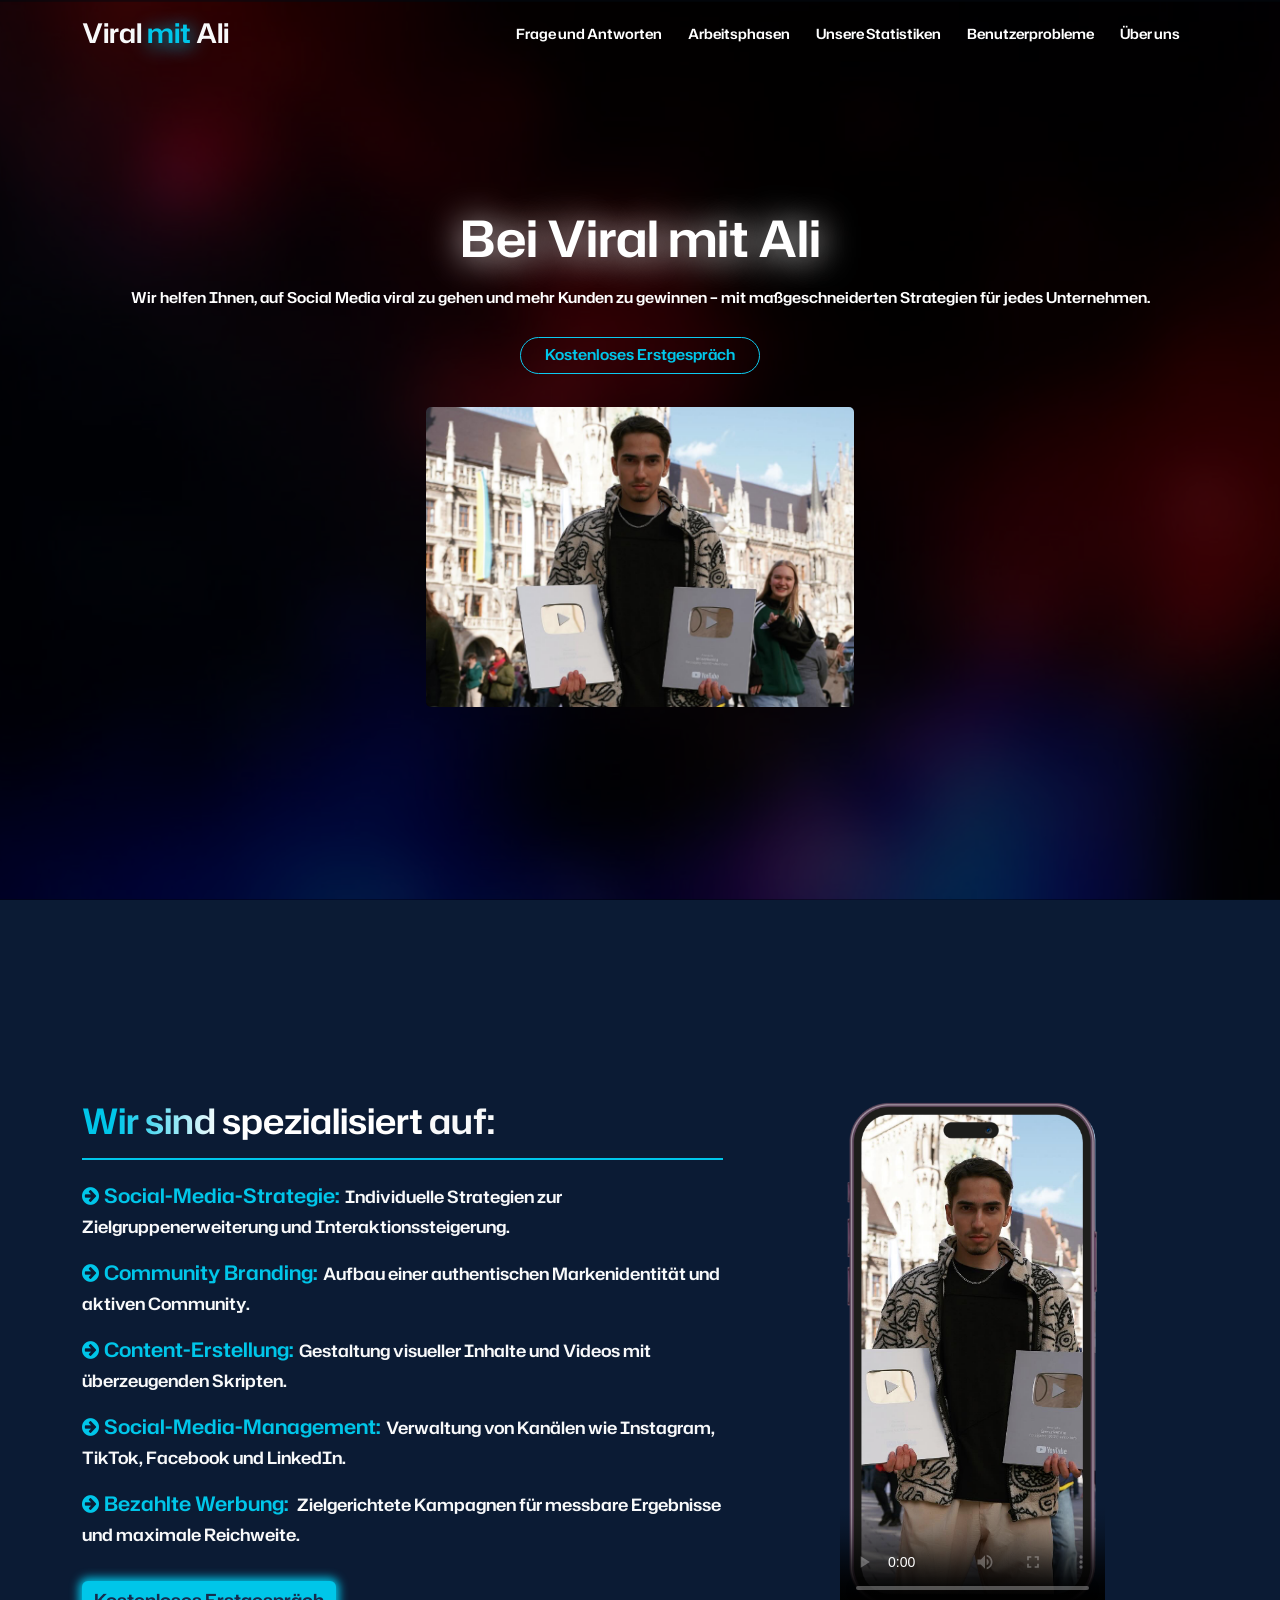
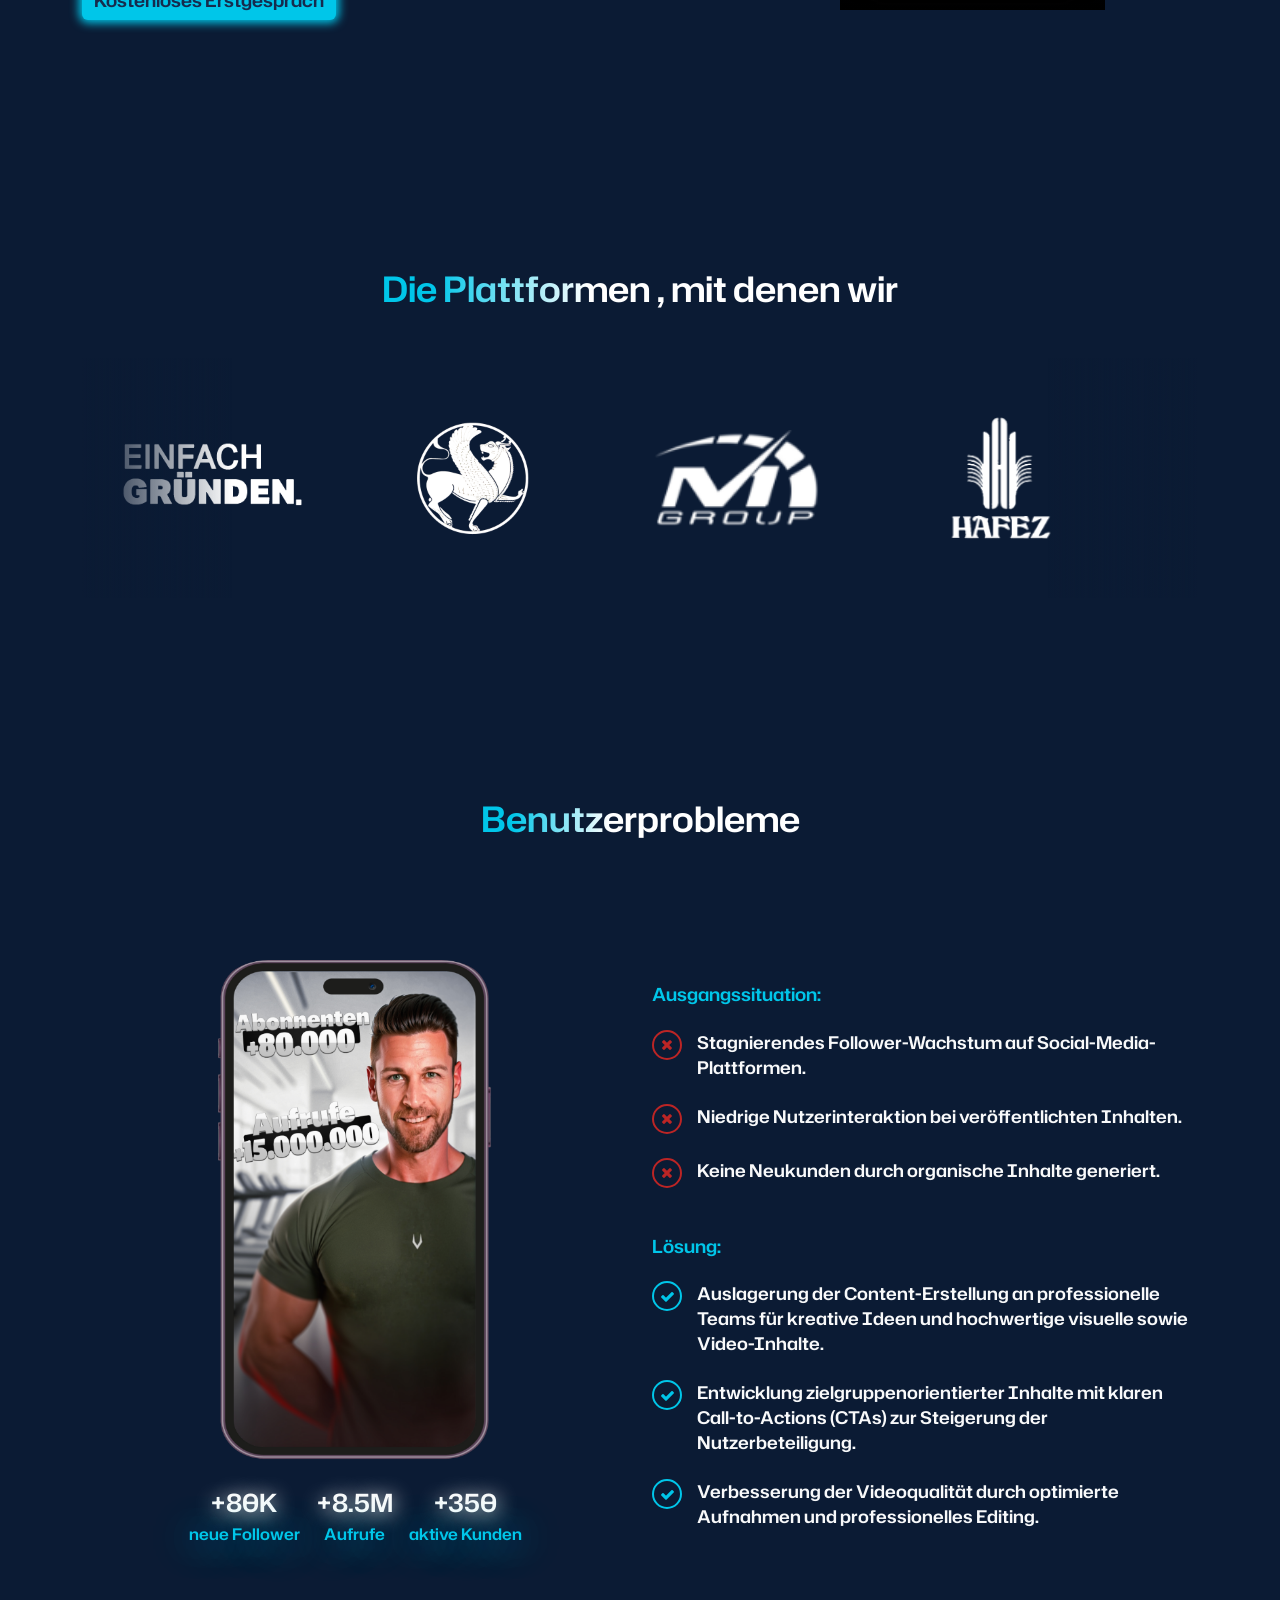
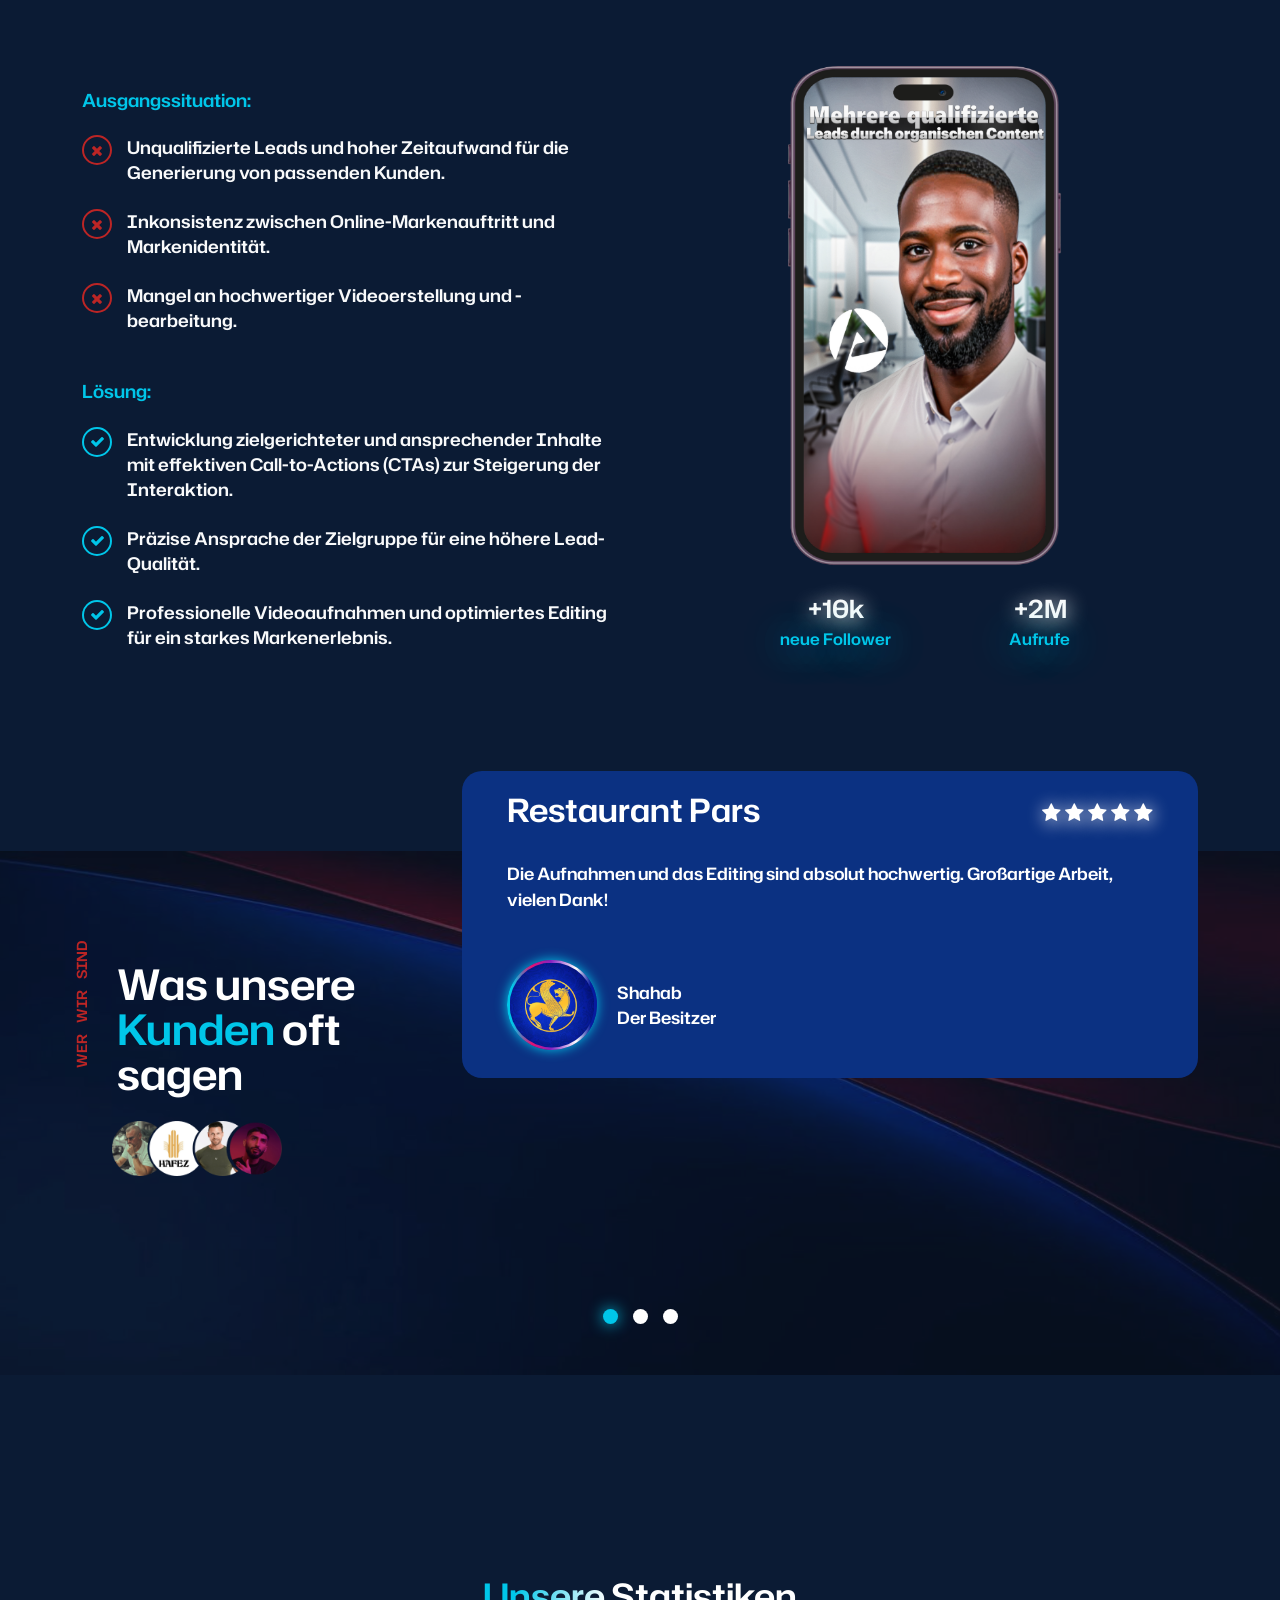
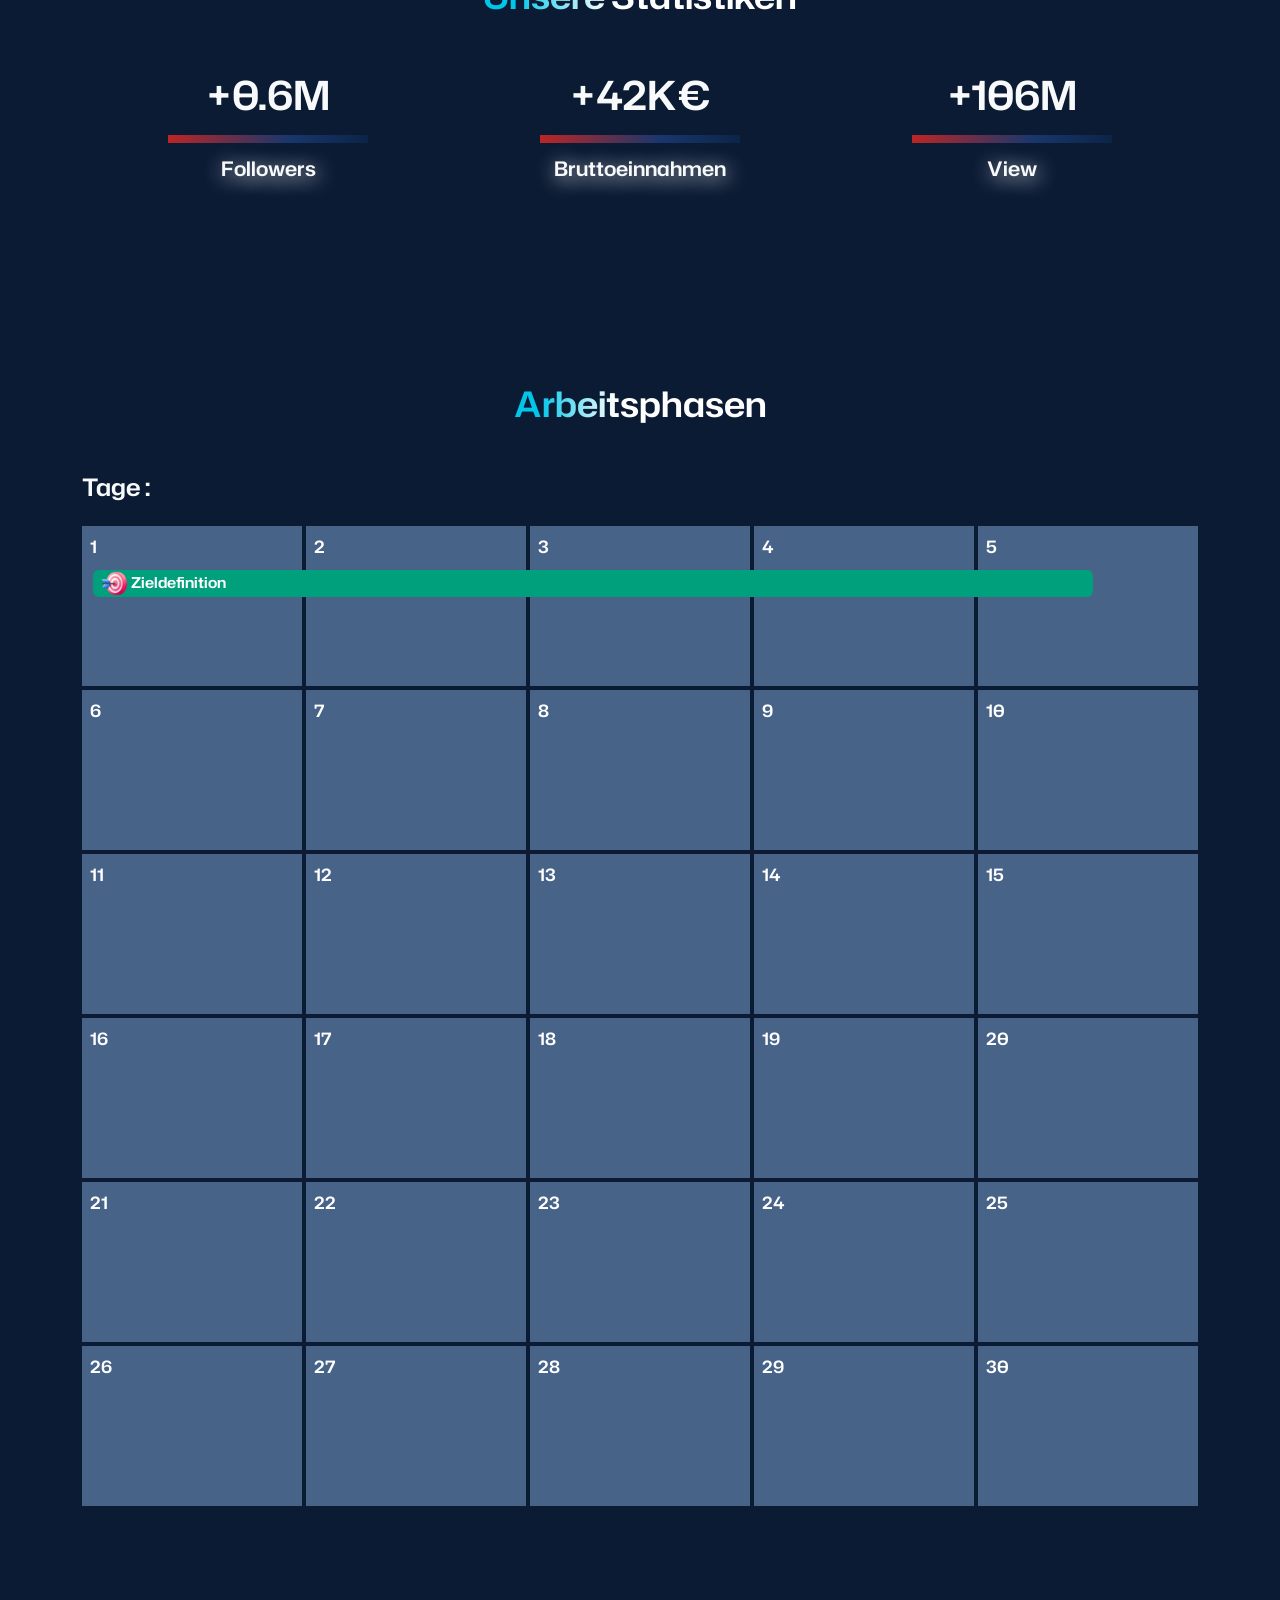
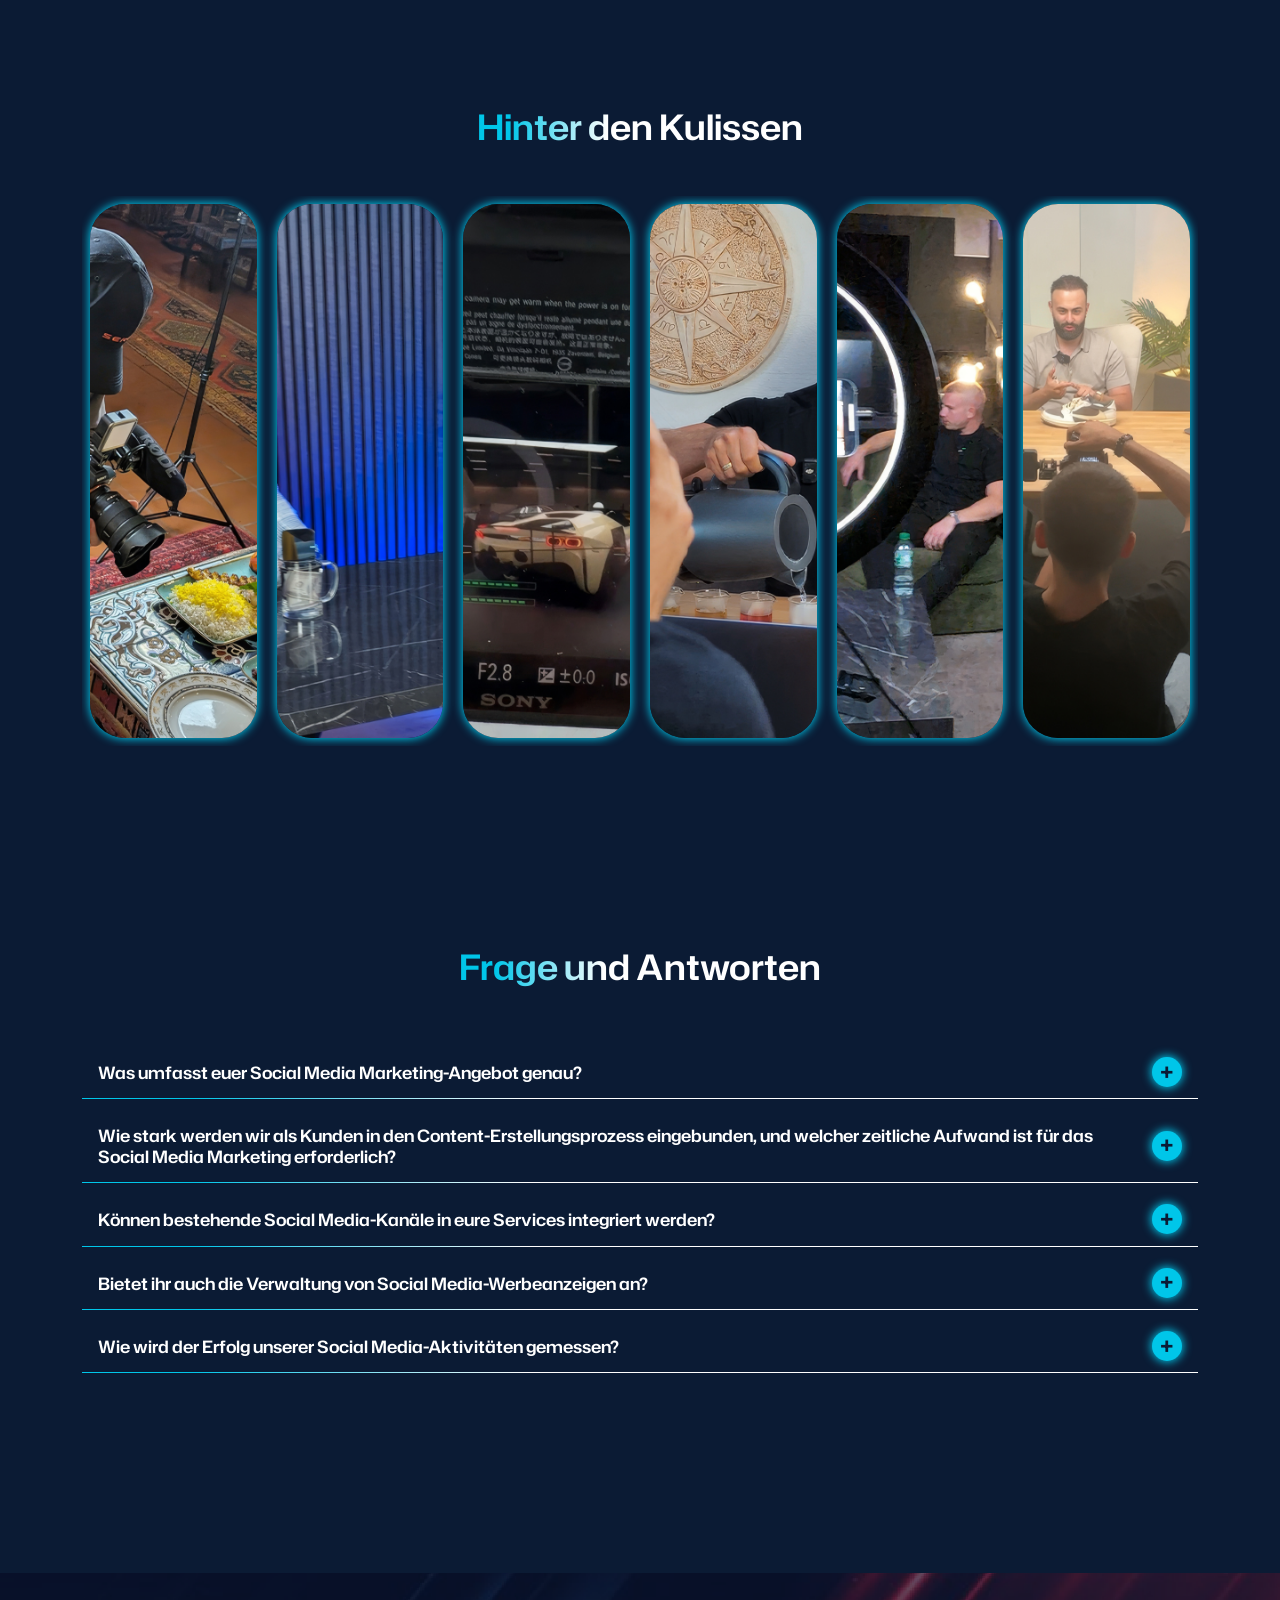
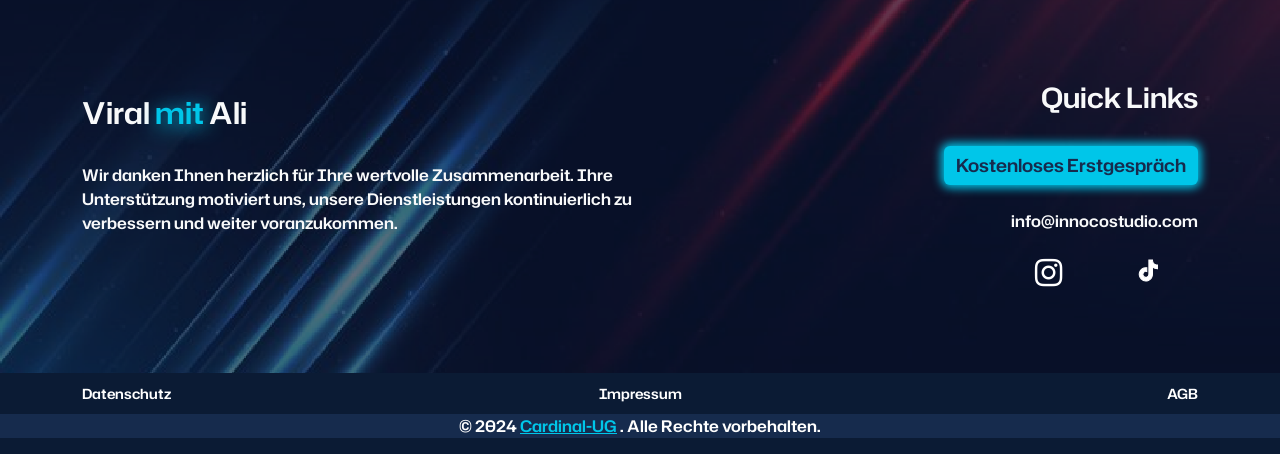
==== index.html @ d1f22f14 "dsfsdfsdf" ====
<!DOCTYPE html>
<html lang="de">
  <head>
    <meta charset="UTF-8" />
    <meta name="viewport" content="width=device-width, initial-scale=1.0" />
    <title>Viral mit Ali</title>
    <meta
      name="description"
      content="Viral mit Ali – Verbessern Sie Ihre berufliche Präsenz in den sozialen Medien! Unsere digitale Marketingplattform bietet Tipps, Strategien und Tools, um Ihre Karriere online zu stärken."
    />
    <!-- Favicon -->
    <link rel="shortcut icon" href="./public/images/viral-marketing-fav.png" />

    <link rel="stylesheet" href="./css/bootstrap/bootstrap.min.css" />
    <link
      rel="stylesheet"
      href="./css/fonts/font-awesome-4.7.0/css/font-awesome.min.css"
    />
    <link rel="stylesheet" href="./css/animate/animate.css" />
    <link rel="stylesheet" href="./css/style.css" />
    <link rel="stylesheet" href="./css/responsive.css" />
  </head>
  <body>
    <!-- preloader start  -->
    <div id="preloader">
      <div id="status"></div>
    </div>
    <!-- preloader end  -->

    <!-- header start  -->
    <header>
      <!-- navbar start -->
      <nav class="navbar navbar-expand-lg fixed-top">
        <div class="container">
          <a class="navbar-brand text-light" href="/"
            >Viral <span class="logo-mid-name">mit</span> Ali</a
          >
          <button
            class="navbar-toggler"
            type="button"
            data-bs-toggle="collapse"
            data-bs-target="#navbarNav"
            aria-controls="navbarNav"
            aria-expanded="false"
            aria-label="Toggle navigation"
          >
            <span class="navbar-toggler-icon"></span>
          </button>
          <div class="collapse navbar-collapse" id="navbarNav">
            <ul class="navbar-nav ms-auto">
              <li class="nav-item active">
                <a
                  class="nav-link hover-underline-animation smooth-scroll"
                  href="#Frage"
                  >Frage und Antworten</a
                >
              </li>
              <li class="nav-item">
                <a
                  class="nav-link hover-underline-animation smooth-scroll"
                  href="#Arbeitsphasen"
                  >Arbeitsphasen</a
                >
              </li>
              <li class="nav-item">
                <a
                  class="nav-link hover-underline-animation smooth-scroll"
                  href="#Statistiken"
                  >Unsere Statistiken</a
                >
              </li>
              <li class="nav-item">
                <a
                  class="nav-link hover-underline-animation smooth-scroll"
                  href="#Problems"
                  >Benutzerprobleme</a
                >
              </li>
              <li class="nav-item">
                <a
                  class="nav-link hover-underline-animation smooth-scroll"
                  href="#About"
                  >Über uns</a
                >
              </li>
            </ul>
          </div>
        </div>
      </nav>
      <!-- navbar end -->

      <div class="header" id="hero">
        <!-- landing section start -->
        <div class="content" id="Content">
          <div
            class="d-flex flex-column justify-content-center align-items-center landing"
          >
            <h1
              id="HeadTitle"
              class="head-title arg wow animate__fadeInDown"
              data-wow-duration="1s"
            >
              Bei Viral mit Ali
            </h1>
            <p
              id="HeadTitleText"
              class="container head-title-text text-center wow animate__fadeInUp"
              data-wow-duration="2s"
            >
              Wir helfen Ihnen, auf Social Media viral zu gehen und mehr Kunden
              zu gewinnen – mit maßgeschneiderten Strategien für jedes
              Unternehmen.
            </p>
            <a
              href="https://calendly.com/alibarzesh/grundungszuschuss"
              class="btn btn-outline-info fw-bold px-4 header-btn wow animate__fadeInDown my-2"
              data-wow-duration="2s"
            >
              Kostenloses Erstgespräch
            </a>
            <img
              src="./public/images/landing-2.png"
              class="img-fluid head-img wow animate__fadeInUp"
              alt="landing-photo"
            />
          </div>
        </div>
        <!-- landing section end -->

        <!-- mobile scroll start  -->

        <div class="scroll-mobile">
          <div class="w-100 h-100 d-flex justify-content-center">
            <img
              src="./public/images/mobile.gif"
              class="img-fluid scroll-mobile-video pt-5"
              alt="scroll-gif"
            />
          </div>
        </div>

        <!-- mobile scroll end  -->
      </div>
    </header>
    <!-- header end  -->

    <!-- introduction section start  -->
    <div id="About"></div>
    <section>
      <div class="container">
        <div class="row">
          <div class="col-12 col-lg-7 wow animate__slideInLeft">
            <h3 class="fw-bold text-light text-center text-lg-start title">
              <span class="gradient-title">Wir sind spezialisiert </span>auf:
            </h3>
            <div class="mt-3">
              <div class="separator">
                <p class="text-light text-center text-lg-start introduce-text">
                  <span
                    class="introduction-lable d-block d-lg-inline text-center text-lg-start fw-bold"
                    ><i class="fa fa-arrow-circle-right"></i
                    >Social-Media-Strategie:</span
                  >Individuelle Strategien zur Zielgruppenerweiterung und
                  Interaktionssteigerung.
                </p>
              </div>
              <div class="mt-5 mt-lg-0">
                <p class="text-light text-center text-lg-start introduce-text">
                  <span
                    class="introduction-lable d-block d-lg-inline text-center text-lg-start fw-bold"
                    ><i class="fa fa-arrow-circle-right"></i>Community
                    Branding:</span
                  >Aufbau einer authentischen Markenidentität und aktiven
                  Community.
                </p>
              </div>
              <div class="mt-5 mt-lg-0">
                <p class="text-light text-center text-lg-start introduce-text">
                  <span
                    class="introduction-lable d-block d-lg-inline text-center text-lg-start fw-bold"
                    ><i class="fa fa-arrow-circle-right"></i
                    >Content-Erstellung:</span
                  >Gestaltung visueller Inhalte und Videos mit überzeugenden
                  Skripten.
                </p>
              </div>
              <div class="mt-5 mt-lg-0">
                <p class="text-light text-center text-lg-start introduce-text">
                  <span
                    class="introduction-lable d-block d-lg-inline text-center text-lg-start fw-bold"
                    ><i class="fa fa-arrow-circle-right"></i
                    >Social-Media-Management:</span
                  >Verwaltung von Kanälen wie Instagram, TikTok, Facebook und
                  LinkedIn.
                </p>
              </div>
              <div class="mt-5 mt-lg-0">
                <p class="text-light text-center text-lg-start introduce-text">
                  <span
                    class="introduction-lable d-block d-lg-inline text-center text-lg-start fw-bold"
                    ><i class="fa fa-arrow-circle-right"></i>Bezahlte
                    Werbung:</span
                  >
                  Zielgerichtete Kampagnen für messbare Ergebnisse und maximale
                  Reichweite.
                </p>
              </div>
            </div>
            <div class="w-100 text-center text-lg-start mb-5 introduce-text">
              <a
                href="https://calendly.com/alibarzesh/grundungszuschuss"
                id="register"
                class="btn register-btn mt-3"
              >
                Kostenloses Erstgespräch
              </a>
            </div>
          </div>
          <div class="col-12 col-lg-5 wow animate__slideInRight">
            <div class="mt-5 mt-md-0 text-center w-100 h-100">
              <div class="embed-responsive embed-responsive-21by9">
                <div class="video-container">
                  <video
                    class="embed-responsive-item aliVideo"
                    id="video"
                    src="./public/images/we are standing on business.mp4"
                    frameborder="0"
                    allowfullscreen
                    controls
                    preload="auto"
                    playsinline
                    disablepictureinpicture
                    poster="./public/images/introduction-photo.png"
                  >
                    Your browser does not support the video tag.
                  </video>
                </div>
              </div>
            </div>
          </div>
        </div>
      </div>
    </section>
    <!-- introduction section end  -->

    <!-- platform section start -->
    <section>
      <div class="container">
        <h3 class="fw-bold text-light text-center title">
          <span class="gradient-title"> Die Plattformen , mit denen wir</span>
        </h3>

        <div class="logos mt-5">
          <div class="logos-slide">
            <img src="./public/images/plat-1.png" alt="client-logo" />
            <img src="./public/images/plat-2.png" alt="client-logo" />
            <img src="./public/images/plat-3.png" alt="client-logo" />
            <img src="./public/images/plat-4.png" alt="client-logo" />
            <img src="./public/images/plat-5.png" alt="client-logo" />
            <img src="./public/images/plat-6.png" alt="client-logo" />
            <img src="./public/images/plat-7.png" alt="client-logo" />
          </div>
        </div>
      </div>
    </section>
    <!-- platform section end -->

    <!-- user problem start  -->
    <section>
      <div class="container">
        <h3 class="text-light text-center fw-bold my-5 title">
          <span class="gradient-title title">Benutzerprobleme</span>
        </h3>
        <div id="Problems"></div>
        <div class="row problem">
          <div class="col-12 col-lg-6 wow animate__fadeInUpBig">
            <div class="mt-5 mt-md-0 text-center w-100 h-100">
              <div
                class="d-flex flex-column justify-content-center align-items-center"
              >
                <div>
                  <img
                    class="img-fluid user-problem-photo mt-2 mt-lg-0"
                    src="public/images/customer-1.png"
                    alt="customer-photo"
                  />
                  <div
                    class="text-light d-flex justify-content-between fw-bold mt-4"
                  >
                    <div>
                      <div class="problem-stats">+80K</div>
                      <div class="text-blue problem-stats-text">
                        neue Follower
                      </div>
                    </div>
                    <div class="mx-3">
                      <div class="problem-stats">+8.5M</div>
                      <div class="text-blue problem-stats-text">Aufrufe</div>
                    </div>
                    <div>
                      <div class="problem-stats">+350</div>
                      <div class="text-blue problem-stats-text">
                        aktive Kunden
                      </div>
                    </div>
                  </div>
                </div>
              </div>
            </div>
          </div>
          <div
            class="col-12 col-lg-6 text-light mt-5 mt-lg-0 wow animate__slideInRight"
          >
            <div>
              <div>
                <h4 class="text-blue mt-4 problem-titles">
                  Ausgangssituation:
                </h4>
                <div class="d-flex align-items-start mt-4">
                  <div class="chex-icon text-red">
                    <i class="fa fa-times"></i>
                  </div>
                  <div class="problem-texts">
                    Stagnierendes Follower-Wachstum auf
                    Social-Media-Plattformen.
                  </div>
                </div>

                <div class="d-flex align-items-start mt-4">
                  <div class="chex-icon text-red">
                    <i class="fa fa-times"></i>
                  </div>
                  <div class="problem-texts">
                    Niedrige Nutzerinteraktion bei veröffentlichten Inhalten.
                  </div>
                </div>

                <div class="d-flex align-items-start mt-4">
                  <div class="chex-icon text-red">
                    <i class="fa fa-times"></i>
                  </div>
                  <div class="problem-texts">
                    Keine Neukunden durch organische Inhalte generiert.
                  </div>
                </div>
              </div>
              <div class="mt-5">
                <h4 class="text-blue problem-titles">Lösung:</h4>

                <div class="d-flex align-items-start mt-4">
                  <div class="chex-icon text-blue">
                    <i class="fa fa-check"></i>
                  </div>
                  <div class="problem-texts">
                    Auslagerung der Content-Erstellung an professionelle Teams
                    für kreative Ideen und hochwertige visuelle sowie
                    Video-Inhalte.
                  </div>
                </div>

                <div class="d-flex align-items-start mt-4">
                  <div class="chex-icon text-blue">
                    <i class="fa fa-check"></i>
                  </div>
                  <div class="problem-texts">
                    Entwicklung zielgruppenorientierter Inhalte mit klaren
                    Call-to-Actions (CTAs) zur Steigerung der Nutzerbeteiligung.
                  </div>
                </div>

                <div class="d-flex align-items-start mt-4">
                  <div class="chex-icon text-blue">
                    <i class="fa fa-check"></i>
                  </div>
                  <div class="problem-texts">
                    Verbesserung der Videoqualität durch optimierte Aufnahmen
                    und professionelles Editing.
                  </div>
                </div>
              </div>
            </div>
          </div>
        </div>
        <div class="row problem">
          <div
            class="col-12 col-lg-6 text-light order-2 order-lg-1 mt-5 mt-lg-0 wow animate__slideInLeft"
          >
            <div>
              <div>
                <h4 class="text-blue mt-4 problem-titles">
                  Ausgangssituation:
                </h4>

                <div class="d-flex align-items-start mt-4">
                  <div class="chex-icon text-red">
                    <i class="fa fa-times"></i>
                  </div>
                  <div class="problem-texts">
                    Unqualifizierte Leads und hoher Zeitaufwand für die
                    Generierung von passenden Kunden.
                  </div>
                </div>

                <div class="d-flex align-items-start mt-4">
                  <div class="chex-icon text-red">
                    <i class="fa fa-times"></i>
                  </div>
                  <div class="problem-texts">
                    Inkonsistenz zwischen Online-Markenauftritt und
                    Markenidentität.
                  </div>
                </div>

                <div class="d-flex align-items-start mt-4">
                  <div class="chex-icon text-red">
                    <i class="fa fa-times"></i>
                  </div>
                  <div class="problem-texts">
                    Mangel an hochwertiger Videoerstellung und -bearbeitung.
                  </div>
                </div>
              </div>
              <div class="mt-5">
                <h4 class="text-blue problem-titles">Lösung:</h4>

                <div class="d-flex align-items-start mt-4">
                  <div class="chex-icon text-blue">
                    <i class="fa fa-check"></i>
                  </div>
                  <div class="problem-texts">
                    Entwicklung zielgerichteter und ansprechender Inhalte mit
                    effektiven Call-to-Actions (CTAs) zur Steigerung der
                    Interaktion.
                  </div>
                </div>

                <div class="d-flex align-items-start mt-4">
                  <div class="chex-icon text-blue">
                    <i class="fa fa-check"></i>
                  </div>
                  <div class="problem-texts">
                    Präzise Ansprache der Zielgruppe für eine höhere
                    Lead-Qualität.
                  </div>
                </div>

                <div class="d-flex align-items-start mt-4">
                  <div class="chex-icon text-blue">
                    <i class="fa fa-check"></i>
                  </div>
                  <div class="problem-texts">
                    Professionelle Videoaufnahmen und optimiertes Editing für
                    ein starkes Markenerlebnis.
                  </div>
                </div>
              </div>
            </div>
          </div>
          <div
            class="col-12 col-lg-6 order-1 order-lg-2 wow animate__fadeInUpBig"
          >
            <div class="mt-5 mt-md-0 text-center w-100 h-100">
              <div
                class="d-flex flex-column justify-content-center align-items-center"
              >
                <div>
                  <img
                    class="img-fluid user-problem-photo mt-2 mt-lg-0"
                    src="public/images/customer-2.png"
                    alt="customer-photo"
                  />
                  <div
                    class="text-light d-flex justify-content-between fw-bold mt-4"
                  >
                    <div>
                      <div class="problem-stats">+10k</div>
                      <div class="text-blue problem-stats-text">
                        neue Follower
                      </div>
                    </div>
                    <div class="mx-5"></div>
                    <div>
                      <div class="problem-stats">+2M</div>
                      <div class="text-blue problem-stats-text">Aufrufe</div>
                    </div>
                  </div>
                </div>
              </div>
            </div>
          </div>
        </div>
      </div>
    </section>
    <!-- user problem end  -->

    <!-- what users say start -->
    <section id="testimonials">
      <div class="container">
        <div class="row">
          <div class="col-md-4 col-sm-12 wow animate__slideInLeft">
            <div class="vertical-heading">
              <h5>Wer wir sind</h5>
              <h2>
                Was unsere <br /><strong class="text-blue fw-bold"
                  >Kunden</strong
                >
                oft sagen
              </h2>
              <img
                src="./public/images/customers_refined.png"
                class="customerImg"
                alt="customers-photos"
              />
            </div>
          </div>

          <div class="col-md-8 col-sm-12 wow animate__fadeInDown">
            <div id="testimonial-slider">
              <!-- Testimonial 01 -->
              <div class="testimonial">
                <div class="d-flex align-items-center justify-content-between">
                  <div>
                    <h3>Restaurant Pars</h3>
                  </div>
                  <div>
                    <div class="stars text-right mb-1">
                      <i class="fa fa-star"></i>
                      <i class="fa fa-star"></i>
                      <i class="fa fa-star"></i>
                      <i class="fa fa-star"></i>
                      <i class="fa fa-star"></i>
                    </div>
                  </div>
                </div>

                <p class="mt-4">
                  Die Aufnahmen und das Editing sind absolut hochwertig.
                  Großartige Arbeit, vielen Dank!
                </p>

                <div class="author my-4 my-md-0 mt-0 mt-md-5">
                  <div class="d-flex align-items-center">
                    <div>
                      <img
                        src="./public/images/pars.jpg"
                        alt="client-photo"
                        class="img-circle"
                      />
                    </div>
                    <div>
                      <div class="author-name-des">
                        <p>Shahab</p>
                        <p>Der Besitzer</p>
                      </div>
                    </div>
                  </div>
                </div>
              </div>

              <!-- Testimonial 02 -->
              <div class="testimonial">
                <div class="d-flex align-items-center justify-content-between">
                  <div>
                    <h3>Christian</h3>
                  </div>
                  <div>
                    <div class="stars text-right mb-1">
                      <i class="fa fa-star"></i>
                      <i class="fa fa-star"></i>
                      <i class="fa fa-star"></i>
                      <i class="fa fa-star"></i>
                      <i class="fa fa-star"></i>
                    </div>
                  </div>
                </div>

                <p class="mt-4">
                  Ich konnte mich auf mein Geschäft konzentrieren und meinen
                  Umsatz steigern.Danke!
                </p>

                <div class="author my-4 my-md-0 mt-0 mt-md-5">
                  <div class="d-flex align-items-center">
                    <div>
                      <img
                        src="./public/images/christian.PNG"
                        alt="client-photo"
                        class="img-circle"
                      />
                    </div>
                    <div>
                      <div class="author-name-des">
                        <p>christian</p>
                        <p>Functional & Personal Coach</p>
                      </div>
                    </div>
                  </div>
                </div>
              </div>

              <!-- Testimonial 03 -->
              <div class="testimonial">
                <div class="d-flex align-items-center justify-content-between">
                  <div>
                    <h3>Gründungsguru</h3>
                  </div>
                  <div>
                    <div class="stars text-right mb-1">
                      <i class="fa fa-star"></i>
                      <i class="fa fa-star"></i>
                      <i class="fa fa-star"></i>
                      <i class="fa fa-star"></i>
                      <i class="fa fa-star"></i>
                    </div>
                  </div>
                </div>

                <p class="mt-4">
                  Die Zusammenarbeit mit Ali ist motiviert, engagiert und
                  erfolgsorientiert absolut zufrieden!
                </p>

                <div class="author my-4 my-md-0 mt-0 mt-md-5">
                  <div class="d-flex align-items-center">
                    <div>
                      <img
                        src="./public/images/Frank.JPG"
                        alt="client-photo"
                        class="img-circle"
                      />
                    </div>
                    <div class="w-100">
                      <div class="author-name-des">
                        <p>Frank Peprah</p>
                        <p>Gründungsberater</p>
                      </div>
                    </div>
                  </div>
                </div>
              </div>
            </div>
          </div>
        </div>

        <div id="carouselButtons" style="text-align: center">
          <span class="footerdot" data-carousel="1"> </span>
          <span class="footerdot" data-carousel="2"> </span>
          <span class="footerdot" data-carousel="3"> </span>
        </div>
      </div>
    </section>
    <!-- what users say end -->

    <!-- statistiken start  -->
    <div id="Statistiken"></div>
    <section>
      <div class="container">
        <div>
          <h3 class="text-light text-center fw-bold title">
            <span class="gradient-title">Unsere Statistiken</span>
          </h3>
          <div class="d-flex justify-content-around text-center mt-5">
            <div class="text-light de-flex flex-column">
              <div class="number">+<span class="counter">1.5</span>M</div>
              <div class="statistiken-text">Followers</div>
            </div>
            <div class="text-light de-flex flex-column">
              <div class="number">+<span class="counter">100</span>K€</div>
              <div class="statistiken-text">Bruttoeinnahmen</div>
            </div>

            <div class="text-light de-flex flex-column">
              <div class="number">+<span class="counter">250</span>M</div>
              <div class="statistiken-text">View</div>
            </div>
          </div>
        </div>
      </div>
    </section>
    <!-- statistiken end  -->

    <!-- calender start  -->
    <section>
      <div class="container">
        <h3 class="text-light fw-bold text-center title my-5">
          <span class="gradient-title">Arbeitsphasen</span>
        </h3>
        <h4 class="text-light fw-bold text-start my-4">
          <span>Tage :</span>
        </h4>
        <div class="calendar w-100" id="Calender">
          <div class="item"><span class="calender-number">1</span></div>
          <div class="item"><span class="calender-number">2</span></div>
          <div class="item"><span class="calender-number">3</span></div>
          <div class="item"><span class="calender-number">4</span></div>
          <div class="item"><span class="calender-number">5</span></div>
          <div class="item"><span class="calender-number">6</span></div>
          <div class="item"><span class="calender-number">7</span></div>
          <div class="item"><span class="calender-number">8</span></div>
          <div class="item"><span class="calender-number">9</span></div>
          <div class="item"><span class="calender-number">10</span></div>
          <div class="item"><span class="calender-number">11</span></div>
          <div class="item"><span class="calender-number">12</span></div>
          <div class="item"><span class="calender-number">13</span></div>
          <div class="item"><span class="calender-number">14</span></div>
          <div class="item"><span class="calender-number">15</span></div>
          <div class="item"><span class="calender-number">16</span></div>
          <div class="item"><span class="calender-number">17</span></div>
          <div class="item"><span class="calender-number">18</span></div>
          <div class="item"><span class="calender-number">19</span></div>
          <div class="item"><span class="calender-number">20</span></div>
          <div class="item"><span class="calender-number">21</span></div>
          <div class="item"><span class="calender-number">22</span></div>
          <div class="item"><span class="calender-number">23</span></div>
          <div class="item"><span class="calender-number">24</span></div>
          <div class="item"><span class="calender-number">25</span></div>
          <div class="item"><span class="calender-number">26</span></div>
          <div class="item"><span class="calender-number">27</span></div>
          <div class="item"><span class="calender-number">28</span></div>
          <div class="item"><span class="calender-number">29</span></div>
          <div class="item"><span class="calender-number">30</span></div>

          <div
            class="progress progress-1 wow animate__fadeIn"
            data-wow-duration="3s"
            data-wow-delay="0s"
            aria-valuenow="98"
            aria-valuemin="0"
            aria-valuemax="98"
            style="width: 30%"
          >
            <div class="mx-1">
              <img
                src="./public/images/3d-target.png"
                width="25px"
                height="25px"
                alt="target-sticker"
              />
            </div>
            Zieldefinition
          </div>

          <div
            class="progress progress-2 wow animate__fadeInDown"
            data-wow-duration="4s"
            data-wow-delay="0s"
            aria-valuenow="58"
            aria-valuemin="0"
            aria-valuemax="58"
            style="width: 0%"
          >
            <div class="mx-1">
              <img
                src="./public/images/revenue-growth.png"
                width="25px"
                height="25px"
                alt="growth-sticker"
              />
            </div>
            Content-Audit und Marktanalyse
          </div>

          <div
            class="progress progress-3-a wow animate__fadeInUp"
            data-wow-duration="2s"
            data-wow-delay="0s"
            aria-valuenow="54"
            aria-valuemin="0"
            aria-valuemax="54"
            style="width: 0%"
          >
            <div class="mx-1">
              <img
                src="./public/images/strategic-planning.png"
                width="25px"
                height="25px"
                alt="planning-sticker"
              />
            </div>
            Content-Strategie und Themenplanung
          </div>

          <div
            class="progress progress-3-b wow animate__fadeInUp"
            data-wow-duration="4s"
            data-wow-delay="0s"
            aria-valuenow="78"
            aria-valuemin="0"
            aria-valuemax="78"
            style="width: 0px"
          ></div>

          <div
            class="progress progress-4-a wow animate__fadeInUp"
            data-wow-duration="3s"
            data-wow-delay="0s"
            aria-valuenow="38"
            aria-valuemin="0"
            aria-valuemax="38"
            style="width: 15%"
          >
            <div class="mx-1">
              <img
                src="./public/images/presentation.png"
                width="25px"
                height="25px"
                alt="presentation-sticker"
              />
            </div>
            Produktionsplanung
          </div>

          <div
            class="progress progress-4-b wow animate__fadeInUp"
            data-wow-duration="2s"
            data-wow-delay="0s"
            aria-valuenow="78"
            aria-valuemin="0"
            aria-valuemax="78"
            style="width: 0px"
          ></div>

          <div
            class="progress progress-5-a wow animate__fadeInUp"
            data-wow-duration="4s"
            data-wow-delay="0s"
            aria-valuenow="54"
            aria-valuemin="0"
            aria-valuemax="54"
            style="width: 14%"
          >
            <div class="mx-1">
              <img
                src="./public/images/content-creator.png"
                width="25px"
                height="25px"
                alt="content-sticker"
              />
            </div>
            Content-Erstellung
          </div>

          <div
            class="progress progress-5-b wow animate__fadeIn"
            data-wow-duration="2s"
            data-wow-delay="0s"
            aria-valuenow="78"
            aria-valuemin="0"
            aria-valuemax="78"
            style="width: 0px"
          ></div>

          <div
            class="progress progress-6 wow animate__fadeInUp"
            data-wow-duration="2s"
            data-wow-delay="0s"
            aria-valuenow="58"
            aria-valuemin="0"
            aria-valuemax="58"
            style="width: 0px"
          >
            <div class="mx-1">
              <img
                src="./public/images/viral-marketing.png"
                width="25px"
                height="25px"
                alt="marketing-sticker"
              />
            </div>
            Veröffentlichung und Promotion
          </div>

          <div
            class="progress progress-7 wow animate__fadeInUp"
            data-wow-duration="3s"
            data-wow-delay="0s"
            aria-valuenow="58"
            aria-valuemin="0"
            aria-valuemax="58"
            style="width: 0px"
          >
            <div class="mx-1">
              <img
                src="./public/images/seo.png"
                width="25px"
                height="25px"
                alt="seo-sticker"
              />
            </div>
            Analyse und Optimierung
          </div>

          <div
            class="progress progress-8 wow animate__fadeIn"
            data-wow-duration="4s"
            data-wow-delay="0s"
            aria-valuenow="98"
            aria-valuemin="0"
            aria-valuemax="98"
            style="width: 0px"
          >
            <div class="mx-1">
              <img
                src="./public/images/petition.png"
                width="25px"
                height="25px"
                alt=""
              />
            </div>
            Reporting und Langfristige Planung
          </div>
        </div>
      </div>
    </section>

    <!-- calender end  -->

    <!-- work images start  -->
    <section id="Arbeitsphasen">
      <div class="container">
        <h3 class="text-light text-cente fw-bold text-center title">
          <span class="gradient-title">Hinter den Kulissen</span>
        </h3>

        <div class="wrapper mx-auto d-flex flex-column flex-md-row mt-5 p-2">
          <div class="card-image card-1"></div>
          <div class="card-image card-2"></div>
          <div class="card-image card-3"></div>
          <div class="card-image card-4"></div>
          <div class="card-image card-5"></div>
          <div class="card-image card-6"></div>
        </div>
      </div>
    </section>
    <!-- work images end  -->

    <!-- Question section start  -->
    <div id="Frage"></div>
    <section>
      <div class="container">
        <h3 class="text-light text-cente fw-bold text-center title">
          <span class="gradient-title">Frage und Antworten</span>
        </h3>

        <div class="accordion accordion-flush mt-5" id="accordionFlushExample">
          <div class="accordion-item">
            <h2 class="accordion-header">
              <button
                class="accordion-button collapsed"
                type="button"
                data-bs-toggle="collapse"
                data-bs-target="#flush-collapseOne"
                aria-expanded="false"
                aria-controls="flush-collapseOne"
              >
                <span class="question">
                  Was umfasst euer Social Media Marketing-Angebot genau?</span
                >
              </button>
            </h2>
            <div
              id="flush-collapseOne"
              class="accordion-collapse collapse"
              data-bs-parent="#accordionFlushExample"
            >
              <div class="accordion-body">
                Unser Service deckt alle wichtigen Aspekte ab: Von der
                Entwicklung einer maßgeschneiderten Strategie über die
                Erstellung ansprechender Inhalte und die Betreuung Ihrer
                Community bis hin zur Durchführung von Werbekampagnen und einer
                detaillierten Erfolgsmessung.
              </div>
            </div>
          </div>

          <div class="accordion-item">
            <h2 class="accordion-header">
              <button
                class="accordion-button collapsed"
                type="button"
                data-bs-toggle="collapse"
                data-bs-target="#flush-collapseTwo"
                aria-expanded="false"
                aria-controls="flush-collapseTwo"
              >
                <span class="question"
                  >Wie stark werden wir als Kunden in den
                  Content-Erstellungsprozess eingebunden, und welcher zeitliche
                  Aufwand ist für das Social Media Marketing erforderlich?</span
                >
              </button>
            </h2>
            <div
              id="flush-collapseTwo"
              class="accordion-collapse collapse"
              data-bs-parent="#accordionFlushExample"
            >
              <div class="accordion-body">
                Wir schätzen eine enge Zusammenarbeit und passen unser Vorgehen
                flexibel an Ihre Bedürfnisse an. Sie entscheiden, ob Sie aktiv
                an der Ideenentwicklung bis hin zur Endabnahme beteiligt sein
                möchten. Der zeitliche Aufwand beläuft sich auf etwa 10 Stunden
                pro Monat.
              </div>
            </div>
          </div>
          <div class="accordion-item">
            <h2 class="accordion-header">
              <button
                class="accordion-button collapsed"
                type="button"
                data-bs-toggle="collapse"
                data-bs-target="#flush-collapseThree"
                aria-expanded="false"
                aria-controls="flush-collapseThree"
              >
                <span class="question">
                  Können bestehende Social Media-Kanäle in eure Services
                  integriert werden?</span
                >
              </button>
            </h2>
            <div
              id="flush-collapseThree"
              class="accordion-collapse collapse"
              data-bs-parent="#accordionFlushExample"
            >
              <div class="accordion-body">
                Absolut. Wir können Ihre vorhandenen Social Media-Kanäle nahtlos
                übernehmen und optimieren oder auf Wunsch auch neue Kanäle für
                Sie aufbauen.
              </div>
            </div>
          </div>

          <div class="accordion-item">
            <h2 class="accordion-header">
              <button
                class="accordion-button collapsed"
                type="button"
                data-bs-toggle="collapse"
                data-bs-target="#flush-collapseFour"
                aria-expanded="false"
                aria-controls="flush-collapseFour"
              >
                <span class="question"
                  >Bietet ihr auch die Verwaltung von Social Media-Werbeanzeigen
                  an?</span
                >
              </button>
            </h2>
            <div
              id="flush-collapseFour"
              class="accordion-collapse collapse"
              data-bs-parent="#accordionFlushExample"
            >
              <div class="accordion-body">
                Ja, wir übernehmen die komplette Verwaltung Ihrer Social
                Media-Werbung. Dazu gehören die Erstellung von Anzeigen, die
                genaue Zielgruppenansprache, das Management des Budgets sowie
                die kontinuierliche Überwachung und Optimierung der
                Kampagnenleistung.
              </div>
            </div>
          </div>

          <div class="accordion-item">
            <h2 class="accordion-header">
              <button
                class="accordion-button collapsed"
                type="button"
                data-bs-toggle="collapse"
                data-bs-target="#flush-collapseFive"
                aria-expanded="false"
                aria-controls="flush-collapseFive"
              >
                <span class="question"
                  >Wie wird der Erfolg unserer Social Media-Aktivitäten
                  gemessen?</span
                >
              </button>
            </h2>
            <div
              id="flush-collapseFive"
              class="accordion-collapse collapse"
              data-bs-parent="#accordionFlushExample"
            >
              <div class="accordion-body">
                Mit fortschrittlichen Analyse-Tools verfolgen wir relevante
                Kennzahlen wie Reichweite, Engagement, Konversionen und ROI.
                Diese Daten nutzen wir, um unsere Strategie kontinuierlich zu
                verfeinern und die Performance zu maximieren.
              </div>
            </div>
          </div>
        </div>
      </div>
    </section>
    <!-- Question section end  -->

    <!-- Footer start  -->
    <footer>
      <div class="footer-container text-light">
        <div class="container footer">
          <div
            class="d-flex flex-column flex-md-row justify-content-center align-items-center w-100 h-100"
          >
            <div class="w-100">
              <div
                class="d-flex flex-column text-center text-md-start justify-content-center h-100"
              >
                <h3 class="footer-logo mt-3 mt-md-0 wow animate__fadeInDown">
                  Viral <span class="logo-mid-name">mit</span> Ali
                </h3>
                <p class="footer-text mt-2 mt-md-4 wow animate__fadeInDown">
                  Wir danken Ihnen herzlich für Ihre wertvolle Zusammenarbeit.
                  Ihre Unterstützung motiviert uns, unsere Dienstleistungen
                  kontinuierlich zu verbessern und weiter voranzukommen.
                </p>
              </div>
            </div>
            <div class="w-100 text-md-end">
              <div
                class="d-flex flex-column justify-content-center align-items-center align-items-md-end h-100 mt-md-4"
              >
                <h3 class="fw-bold wow animate__fadeInDown">Quick Links</h3>
                <div class="my-3">
                  <a
                    href="https://calendly.com/alibarzesh/grundungszuschuss"
                    id="register"
                    class="btn register-btn my-2 wow animate__fadeInDown"
                  >
                    Kostenloses Erstgespräch
                  </a>
                </div>
                <div class="email wow animate__fadeInDown">
                  info@innocostudio.com
                </div>
                <div
                  class="mt-4 d-flex justify-content-around footer-icons wow animate__fadeInDown"
                >
                  <a
                    href="https://www.instagram.com/viralmitali?igsh=MXV2NGVudHZrZ3pzeQ=="
                  >
                    <i class="fa fa-instagram fs-2"></i
                  ></a>
                  <a
                    href="https://www.tiktok.com/@viralmitali?_t=8rqvawRunbi&_r=1"
                    ><img
                      src="./public/images/tiktok.svg"
                      width="25px"
                      alt="tiktok-logo"
                  /></a>
                </div>
              </div>
            </div>
          </div>
        </div>
      </div>

      <div class="text-light">
        <div class="rules-link d-flex justify-content-between container">
          <a class="w-100 text-start" href="./routes/Datenschutzerklärung.html"
            >Datenschutz</a
          >
          <a class="w-100 text-center" href="./routes/impressum.html"
            >Impressum</a
          >
          <a class="w-100 text-end" href="./routes/AGB.html">AGB</a>
        </div>
      </div>
      <div class="w-100 mb-3 copyRight">
        <div class="container d-flex align-items-center justify-content-center">
          <span
            >© 2024
            <a class="text-blue" href="https://cardinal-ug.com/">Cardinal-UG</a>
            . Alle Rechte vorbehalten.</span
          >
        </div>
      </div>
    </footer>

    <!-- Footer end  -->

    <script src="./js/bootstrap/bootstrap.min.js"></script>
    <script src="./js/jquery/jquery-3.7.1.min.js"></script>
    <script src="./js/owl-carousel/owl.carousel.min.js"></script>
    <script src="./js/waypoint/jquery.waypoints.min.js"></script>
    <script src="./js/counter/jquery.counterup.min.js"></script>
    <script src="./js/wow/wow.min.js"></script>
    <script src="./js/main.js"></script>
  </body>
</html>
---- css/style.css ----
/* Global config  */

/* font  */

@font-face {
  font-family: "Hubot";
  src: url("./fonts/Hubot_Sans/static/HubotSans-SemiBold.ttf")
    format("truetype");
  font-weight: 100 900;
  font-style: normal;
}

/* colors  */
:root {
  --body: #0b1b34;
  --blue: #00c6e9;
  --red: #bc2525;
  --customer: #162b4d;
  --blue-to-white: linear-gradient(
    to right,
    #00c6e9 10%,
    #00c6e9 2%,
    #ffffff 40%,
    #ffffff 100%
  );
  --statistik: linear-gradient(90deg, #bc2525 1%, #19376d 60%, #0b2447 100%);
  --darkBlue-lightBlue: linear-gradient(90deg, #162b4d 29%, #00c6e9 100%);
}

* {
  margin: 0;
  padding: 0;
  box-sizing: border-box;
  animation-duration: 1s;
  animation-delay: 0s;
}

html {
  scroll-behavior: smooth;
}

body {
  background-color: var(--body);
  font-family: "Hubot", sans-serif;
  overflow-x: hidden;
}

i {
  cursor: pointer;
}

.text-red {
  color: var(--red);
}

.text-blue {
  color: var(--blue);
}

#register {
  background: var(--blue);
  color: var(--customer);
  font-weight: bold;
  border: none;
  box-shadow: 0px 0px 10px 3px var(--blue);
}

.register-btn {
  font-size: 18px;
}

.logo-mid-name {
  color: var(--blue);
  text-shadow: 2px 3px 20px var(--blue);
}

section,
footer {
  margin-top: 200px;
}

.title {
  font-size: 35px;
}

.gradient-title {
  font-weight: bold;
  background: var(--blue-to-white);
  background-clip: text;
  -webkit-background-clip: text;
  -webkit-text-fill-color: transparent;
  color: transparent;
}

/* preloader  */

#preloader {
  background-color: var(--body);
  position: fixed;
  display: flex;
  align-items: center;
  justify-content: center;
  top: 0;
  bottom: 0;
  left: 0;
  right: 0;
  z-index: 99999;
}

#status {
  position: relative;
  width: 70px;
  height: 70px;
  border-radius: 50%;
}

#status::before,
#status::after {
  content: "";
  position: absolute;
  border-radius: inherit;
}

#status::before {
  width: 100%;
  height: 100%;
  background-image: linear-gradient(0deg, #ff00cc 0%, #333399 100%);
  animation: preloader 0.5s infinite linear;
}

#status::after {
  width: 85%;
  height: 85%;
  background-color: var(--body);
  top: 50%;
  left: 50%;
  transform: translate(-50%, -50%);
}

@keyframes preloader {
  to {
    transform: rotate(360deg);
    -webkit-transform: rotate(360deg);
  }
}

/* scrollbar hidden */

html::-webkit-scrollbar {
  display: none;
}

html {
  -ms-overflow-style: none;
  scrollbar-width: none;
}

/* Header  */

.navbar-brand {
  font-size: 27px;
  font-weight: 900;
}

.nav-item a {
  font-weight: 600;
  font-size: 14px;
  color: white;
}

.hover-underline-animation {
  display: inline-block;
  position: relative;
}

.hover-underline-animation::after {
  content: "";
  position: absolute;
  width: 100%;
  transform: scaleX(0);
  height: 2.5px;
  bottom: 0;
  left: 0;
  background-color: var(--blue);
  transform-origin: bottom right;
  transition: transform 0.3s ease-out;
  -webkit-transition: transform 0.3s ease-out;
}

.hover-underline-animation:hover::after {
  transform: scaleX(1);
  transform-origin: bottom right;
}

.white-nav-top {
  background: rgba(0, 0, 0, 0.2);
  backdrop-filter: blur(9px) !important;
  -webkit-backdrop-filter: blur(9px);
  color: white;
  padding: 10px 0;
  z-index: 99998;
}

.nav-link {
  color: white;
}

.nav-link:hover {
  color: white;
}

.active-link {
  color: white !important;
}
.active-link.active {
  border-bottom: 2.5px solid var(--blue);
  padding-bottom: 6px;
}

.navbar-collapse ul li {
  margin-right: 10px;
}

.header {
  width: 100vw;
  height: 100dvh;
  overflow-y: scroll;
  background: url("../public/images/landing-1.png");
  background-position: center;
  background-repeat: no-repeat;
  background-size: cover;
  object-fit: cover;
  position: relative;
}

.head-img {
  max-width: 600px;
  max-height: 300px;
  border-radius: 5px;
  margin-top: 25px; 
}

.header::before {
  content: "";
  position: absolute;
  top: 0;
  left: 0;
  width: 100%;
  height: 200dvh;
  z-index: 1;
}

.content {
  width: 100%;
  position: sticky;
  top: 0;
  z-index: 2;
}

.arg {
  text-shadow: 1px 2px 35px white;
}

.landing {
  width: 100%;
  height: 100dvh;
}

.head-title {
  color: white;
  font-size: 50px;
  margin-top: 15px;
  margin-bottom: 15px;
}
.head-title-text {
  color: white;
  font-size: 15px;
  line-height: 30px;
  text-align: justify;
}

#HeadTitle,
#HeadTitleText,
.header-btn,
.head-img {
  will-change: filter;
  transform: translateZ(0);
}
#HeadTitle,
#HeadTitleText,
.header-btn,
.head-img {
  filter: blur(0px);
  -webkit-filter: blur(0px);
  will-change: filter;
  transform: translateZ(0);
}

.navbar-toggler-icon {
  background-image: url("../public/images/burger-menu.svg");
  z-index: 99;
}

.header-btn {
  color: var(--blue);
  border-radius: 30px;
  font-size: 15px;
}
.header-btn:hover {
  background-color: var(--blue) !important;
  color: white !important;
  box-shadow: 0px 0px 15px 5px var(--blue);
}

/* scroll-mobile  */

.scroll-mobile-video {
  width: 400px;
  height: 650px;
  z-index: 99;
  margin-top: 40px;
}
.scroll-mobile {
  display: flex;
  align-items: center;
  justify-content: center;
  z-index: 100;
  width: 100%;
}

/* Introduction */

.aliVideo{
  height: 510px;
}

.introduction-lable {
  color: var(--blue);
  font-size: 20px;
  margin-right: 6px;
}

.introduce-text {
  font-size: 17px;
  line-height: 30px;
}

.introduce-text i {
  color: var(--blue);
  margin-right: 5px;
}

.separator {
  border-top: 2px solid var(--blue);
  padding-top: 20px;
}

/* Platform  */

@keyframes slide {
  from {
    transform: translateX(0);
  }
  to {
    transform: translateX(-100%);
  }
}

.logos {
  overflow: hidden;
  padding: 30px 0;
  background: transparent;
  white-space: nowrap;
  position: relative;
}

.logos:before,
.logos:after {
  position: absolute;
  top: 0;
  width: 150px;
  height: 100%;
  content: "";
  z-index: 2;
}

.logos:before {
  left: 0;
  background: linear-gradient(to left, rgba(255, 255, 255, 0), #0b1b34);
  background: -webkit-linear-gradient(to left, rgba(255, 255, 255, 0), #0b1b34);
}

.logos:after {
  right: 0;
  background: linear-gradient(to right, rgba(255, 255, 255, 0), #0b1b34);
  background: -webkit-linear-gradient(to left, rgba(255, 255, 255, 0), #0b1b34);
}

.logos:hover .logos-slide {
  animation-play-state: paused;
}

.logos-slide {
  display: inline-block;
  animation: 40s slide infinite linear;
}

.logos-slide img {
  width: 180px;
  margin: 0 40px;
}

/* User Problems  */

.client-logo {
  display: flex;
  justify-content: center;
  align-items: center;
  background: var(--customer);
}

.client-logo img {
  height: 60px;
}

.chex-icon {
  font-size: 15px;
  margin-right: 15px;
  font-weight: bold;
  border: 2.5px solid;
  border-radius: 50%;
  width: 30px;
  height: 30px;
  display: flex;
  align-items: center;
  justify-content: center;
  padding: 10px;
}

.problem {
  margin-top: 120px;
}

.user-problem-photo {
  width: 290px;
  height: 500px;
}

.problem-titles {
  font-size: 18px;
  font-weight: bold;
}

.problem-texts {
  font-size: 17.5px;
  line-height: 25px;
}

.problem-stats {
  font-size: 25px;
  text-shadow: 1px 2px 20px white;
}

.problem-stats-text {
  text-shadow: 1px 2px 40px var(--blue);
}

/* What Customers Say*/

.img-circle {
  border-radius: 50%;
  width: 90px;
  height: 90px;
  margin-right: 20px;
  background: linear-gradient(
    90deg,
    rgba(0, 198, 233, 1) 6%,
    rgba(228, 17, 115, 1) 28%,
    rgba(134, 34, 195, 1) 49%,
    rgba(255, 255, 255, 1) 77%,
    rgba(6, 26, 159, 1) 93%
  );
  padding: 2.6px;
  box-shadow: 0px 0px 12px var(--blue);
}

.img-circle img {
  border-radius: 50%;
  width: 100%;
  height: 100%;
  display: block;
}

/* .customerImg {
  width: 100%; 
  max-width: 200px; 
  height: auto;
  padding-left: 30px;
  margin-top: 25px;
  image-rendering: crisp-edges;
} */

.customerImg {
  max-width: 200px;
  height: auto;
  padding-left: 30px;
  margin-top: 25px;
  image-rendering: crisp-edges;
}


.vertical-heading h5 {
  color: var(--red);
  font-size: 14px;
  font-weight: 600;
  text-transform: uppercase;
  word-spacing: 9px;
  display: inline-block;
  transform: rotate(-90deg);
  -webkit-transform: rotate(-90deg);
  position: relative;
  top: 60px;
  left: -63px;
}

.vertical-heading h2 {
  margin: 0 0 0 35px;
  font-size: 42px;
  font-weight: 700;
  line-height: 45px;
}

#testimonials {
  background: url("../public/images/customer-bg.png");
  padding-bottom: 45px;
  overflow: visible;
  margin-top: 200px;
}

#testimonials .vertical-heading {
  padding: 80px 0;
  margin-bottom: 50px;
  color: white;
}

#testimonial-slider {
  background: #0b3182;
  background-position: center;
  border-radius: 20px;
}

.testimonial .row {
  margin-bottom: 25px;
}

.testimonial {
  padding: 20px 45px 0 45px;
  color: white;
  margin-top: -80px;
  padding-bottom: 28px;
  font-weight: 600;
}

.testimonial h3 {
  font-size: 32px;
}

.testimonial .stars {
  font-size: 20px;
  text-shadow: 1px 2px 18px white;
}

.testimonial p {
  margin: 0;
  margin-top: 5px;
  margin-bottom: 20px;
  font-size: 17px;
}

.author .author-name-des {
  text-align: left;
  font-size: 16px;
  width: 100%;
}

.author .author-name-des p {
  margin: 0;
}

.footerdot {
  cursor: pointer;
  height: 15px;
  width: 15px;
  margin: 0 6px;
  background-color: white;
  border-radius: 50%;
  display: inline-block;
  transition: background-color 0.5s ease;
}

.activate,
.footerdot:hover {
  background-color: var(--blue);
  box-shadow: 0px 0px 15px var(--blue);
}

/* Statistiken */

.number {
  width: 200px;
  padding-bottom: 10px;
  border-bottom: 8px solid transparent;
  border-image: var(--statistik);
  border-image-slice: 1;
  font-weight: 700;
  font-size: 40px;
  margin-bottom: 10px;
}

.statistiken-text {
  font-size: 20px;
  font-weight: 700;
  text-shadow: 2px 3px 20px white;
}

/* calender  */

.calendar {
  position: relative;
  display: grid;
  grid-template-columns: repeat(5, 7fr);
  grid-template-rows: repeat(6, auto);
  gap: 4px;
}

.item {
  position: relative;
  height: 160px;
  background: #476488;
  color: white;
}

.calender-number {
  position: absolute;
  top: 8px;
  left: 8px;
  font-size: 17px;
}

.progress {
  height: 27px;
  color: white;
  display: flex;
  align-items: center;
  padding-left: 5px;
  font-size: 15px;
}

.progress-1 {
  position: absolute;
  top: 4.5%;
  left: 1%;
  background: #00a07d;
}

.progress-2 {
  position: absolute;
  top: 8.5%;
  left: 21%;
  background: #f89500;
}

.progress-3-a {
  position: absolute;
  top: 12.5%;
  left: 45%;
  background: #39a6ff;
}

.progress-3-b {
  position: absolute;
  top: 22%;
  left: 1%;
  background: #39a6ff;
}

.progress-4-a {
  position: absolute;
  top: 27%;
  left: 61%;
  background: #1e03cb;
}

.progress-4-b {
  position: absolute;
  top: 40%;
  left: 1%;
  background: #1e03cb;
}

.progress-5-a {
  position: absolute;
  top: 44%;
  left: 45%;
  background: var(--red);
}

.progress-5-b {
  position: absolute;
  top: 57%;
  left: 1%;
  background: var(--red);
}

.progress-6 {
  position: absolute;
  top: 72%;
  left: 1%;
  background: #9b66ea;
}

.progress-7 {
  position: absolute;
  top: 76%;
  left: 41%;
  background: #72cf46;
}

.progress-8 {
  position: absolute;
  top: 91%;
  left: 1%;
  background: #19376d;
}

/* Work Images  */

.wrapper {
  height: 550px;
  overflow: hidden;
  gap: 20px;
}

.card-image {
  flex: 1;
  height: 100%;
  transition: flex 0.8s ease;
  cursor: pointer;
  border-radius: 35px;
}

.card-image:hover {
  flex: 7;
  box-shadow: 0px 0px 10px 1px var(--red);
}

.card-1,
.card-2,
.card-3,
.card-4,
.card-5,
.card-6 {
  background-position: center;
  background-size: cover;
  background-repeat: no-repeat;
  box-shadow: 0px 0px 10px 1px var(--blue);
}

.card-1 {
  background-image: url("../public/images/@PhotoFixerBot_bts\ greazy1.jpg");
}
.card-2 {
  background-image: url("../public/images/@PhotoFixerBot_bts\ greazy2.jpg");
}
.card-3 {
  background-image: url("../public/images/@PhotoFixerBot_bts\ greazy3.jpg");
}
.card-4 {
  background-image: url("../public/images/@PhotoFixerBot_bts\ greazy4.jpg");
}
.card-5 {
  background-image: url("../public/images/@PhotoFixerBot_bts\ greazy5.jpg");
}

.card-6 {
  background-image: url("../public/images/@PhotoFixerBot_bts\ greazy6.jpg");
}
/* Frequent Questions  */

.accordion-button::after {
  display: none;
}

.accordion {
  background: transparent;
  color: white;
  border: none;
}

.accordion-item {
  background-color: transparent;
  border: none;
  padding-top: 10px;
}

.accordion-button {
  background-color: transparent;
  color: #ffffff;
  font-size: 1.1rem;
  font-weight: bold;
  padding: 1rem;
  border: none;
  border-image: var(--blue-to-white);
  border-image-slice: 1;
  border-bottom: 1px solid transparent;
  position: relative;
}

.accordion-button:not(.collapsed) {
  background-color: transparent;
  color: white;
  box-shadow: none;
}

.accordion-button::before {
  content: "+";
  font-size: 1.5rem;
  color: var(--body);
  background: var(--blue);
  border-radius: 50%;
  width: 30px;
  height: 30px;
  display: flex;
  align-items: center;
  justify-content: center;
  position: absolute;
  right: 1rem;
  top: 50%;
  transform: translateY(-50%);
  transition: transform 0.3s ease;
  box-shadow: 0px 0px 10px 1px var(--blue);
}

.accordion-button:not(.collapsed)::before {
  content: "-";
  transform: translateY(-50%) rotate(180deg);
}

.accordion-body {
  background-color: var(--customer);
  padding: 1rem 1.5rem;
  color: var(--blue);
  text-align: justify;
  font-size: 17px;
  line-height: 25px;
}

.question {
  font-size: 17px;
  margin-right: 50px;
}

/* Footer  */

.footer {
  height: 400px;
}

.footer-logo {
  font-size: 30px;
  font-weight: 900;
}

.footer-container {
  position: relative;
  background-position: center;
  background-repeat: no-repeat;
  background-size: cover;
}

.footer-container::before {
  content: "";
  position: absolute;
  top: 0;
  left: 0;
  width: 100%;
  height: 100%;
  background-image: url("../public/images/footer-bg.png");
  background-position: center;
  background-repeat: no-repeat;
  background-size: cover;
  z-index: 1;
}

.footer-container .footer {
  position: relative;
  z-index: 2;
}

.footer-text {
  font-weight: bold;
}

.email {
  font-weight: 600;
}

.footer-icons {
  width: 200px;
}

.footer-icons i,
a {
  color: white;
}

.footer-icons a:hover {
  transition: all 0.1s ease;
  transform: translateY(-5px);
}

.copyRight {
  background-color: var(--customer);
  color: white;
  font-weight: 600;
  font-size: 16px;
}

.rules-link {
  padding-top: 10px;
  padding-bottom: 10px;
}

.rules-link a {
  cursor: pointer;
  font-size: 14px;
  font-weight: 600;
  text-decoration: none;
  color: white;
  transition: color 0.3s ease;
}

.rules-link a:hover {
  color: var(--blue);
}

/* -------------------------------- */

.impressum p {
  font-weight: bold;
  font-size: 15px;
}

.impressum-title {
  font-size: 25px;
}
---- css/responsive.css ----
@media (max-width: 768px) {
  .title,
  .navbar-brand,
  .footer-logo {
    font-size: 25px;
  }
  header {
    height: 100vh !important;
  }

  .header-btn {
    font-size: 12px !important;
    /* margin: 20px 0; */
    font-size: 16px;
  }

  .head-img {
    max-width: 350px;
    max-height: 170px;
    border-radius: 5px;
    margin-top: 25px;
  }

  /* introduction  */


  /* platform  */
  .platforms {
    margin-top: 40px;
  }

  /* user problem  */
  .problem {
    margin-top: 0;
  }

  .client-logo {
    font-size: 17px;
  }

  .problem-titles {
    font-size: 16px;
  }
  .problem-texts {
    font-size: 14px;
  }

  .problem-stats {
    font-size: 18px;
  }

  .problem-stats-text {
    font-size: 14px;
  }

  .chex-icon {
    font-size: 12px;
    border: 2px solid;
    width: 25px;
    height: 25px;
  }

  /* what customers say  */
  .customerImg {
    width: 170px;
    height: 50px;
    padding-left: 0px;
    margin-top: 20px;
  }
  .vertical-heading {
    text-align: center;
  }
  .vertical-heading h5 {
    -webkit-transform: rotate(0deg);
    transform: rotate(0deg);
    display: block;
    position: static;
    margin-bottom: 15px;
  }
  .vertical-heading h2 {
    font-size: 29px;
    line-height: normal;
    margin: 0;
  }

  /* Testimonials */
  #testimonials {
    padding-top: 45px;
  }
  #testimonial-slider {
    top: 0;
  }
  #testimonials .vertical-heading {
    padding: 0;
  }

  .testimonial {
    margin-top: 0px;
    margin-bottom: 40px;
  }
  .testimonial .row {
    margin: 0;
  }
  .testimonial h3 {
    font-size: 22px;
  }
  .testimonial .stars {
    font-size: 16px;
  }
  .author img {
    width: 60px !important;
    height: 60px;
  }

  .testimonial p {
    font-size: 13px;
  }

  .author .author-name-des {
    font-size: 13px;
  }

  /*  work images */
  .wrapper {
    width: 300px;
    height: 400px;
  }

  /* statistic  */
  .number {
    border-bottom: 4px solid transparent;
    font-size: 25px;
    width: 130px;
  }
  .statistiken-text {
    font-size: 14px;
  }

  /* footer  */
  .footer-text {
    font-size: 12px;
    padding: 0 40px;
  }

  .copyRight {
    font-size: 14px;
  }

  /* Questions  */
  .question {
    font-size: 12px;
  }

  .accordion-button::before {
    font-size: 1rem;
    width: 25px;
    height: 25px;
  }
  .accordion-body {
    font-size: 12px;
    line-height: 20px;
  }

  /* ------------------------------- */
  .impressum-title {
    font-size: 17px;
  }
  .impressum p {
    font-size: 13px;
  }

  .calender-number {
    font-size: 12px;
  }

  .progress {
    height: 25px;
    font-size: 8px !important;
  }

  .head-title {
    font-size: 32px !important;
  }
  .head-title-text {
    font-size: 12px;
  }
}

@media (max-width: 992px) {
  .scroll-mobile-video {
    width: 350px;
    height: 600px;
  }

  .user-problem-photo {
    width: 300px;
    height: 500px;
  }

  .register-btn {
    font-size: 14px;
  }

  .introduction-lable {
    color: #01cbee;
    font-size: 16px;
  }

  .introduce-text {
    font-size: 14px;
    line-height: 30px;
  }

  .progress {
    height: 25px;
    font-size: 12px;
  }

  .head-title {
    font-size: 40px;
  }

  .head-img{
    width: 300px;
  }
}

@media (min-width: 768px) and (max-width: 991px) {
  /* Generic */
  .vertical-heading h2 {
    font-size: 29px;
  }
}

@media (max-width: 480px) {
  /* Generic */
  .title,
  .navbar-brand,
  .footer-logo {
    font-size: 22px;
  }

  .vertical-heading h2 {
    font-size: 22px;
  }
  /* Testimonials */
  .testimonial h3 {
    font-size: 19px;
    line-height: 18px;
  }
  .testimonial .stars {
    font-size: 14px;
  }

  .testimonial p {
    font-size: 12px;
  }

  .item {
    height: 125px;
  }

  /* statistic  */
  .number {
    border-bottom: 4px solid transparent;
    font-size: 17px;
    width: 90px;
  }
  .statistiken-text {
    font-size: 10px;
  }

  .copyRight {
    font-size: 12px;
  }

  .user-problem-photo {
    width: 250px;
    height: 400px;
  }

  .logos-slide img {
    width: 150px;
  }

  .head-title {
    font-size: 20px !important;
  }
  .head-title-text{
    font-size: 10px;
  }

  .header-btn{
    font-size: 10px;
    padding: 5px;
    /* margin-top: 50px !important; */
  }

  .head-img {
    max-width: 230px !important;
    max-height: 200px !important;
    border-radius: 5px;
    margin-top: 25px;
  }

  .aliVideo{
    height: 400px;
  }
}

@media (max-width: 350px) {
  /* Testimonials */
  .testimonial h3 {
    font-size: 17px;
    line-height: 16px;
  }
  .testimonial .stars {
    font-size: 12px;
  }
  .title {
    font-size: 20px;
  }
  .rules-link a {
    font-size: 12px;
  }

  .item {
    height: 115px;
  }

  .progress div img {
    width: 15px;
    height: 15px;
  }

  .scroll-mobile-video {
    height: 500px;
  }

  .head-title {
    font-size: 20px !important;
  }
  .head-title-text{
    font-size: 10px;
  }

  .header-btn{
    font-size: 10px !important;
    padding: 5px;
    /* margin-top: 50px !important; */
  }

  .head-img {
    max-width: 230px !important;
    max-height: 130px !important;
    border-radius: 5px;
    margin-top: 25px;
  }
}
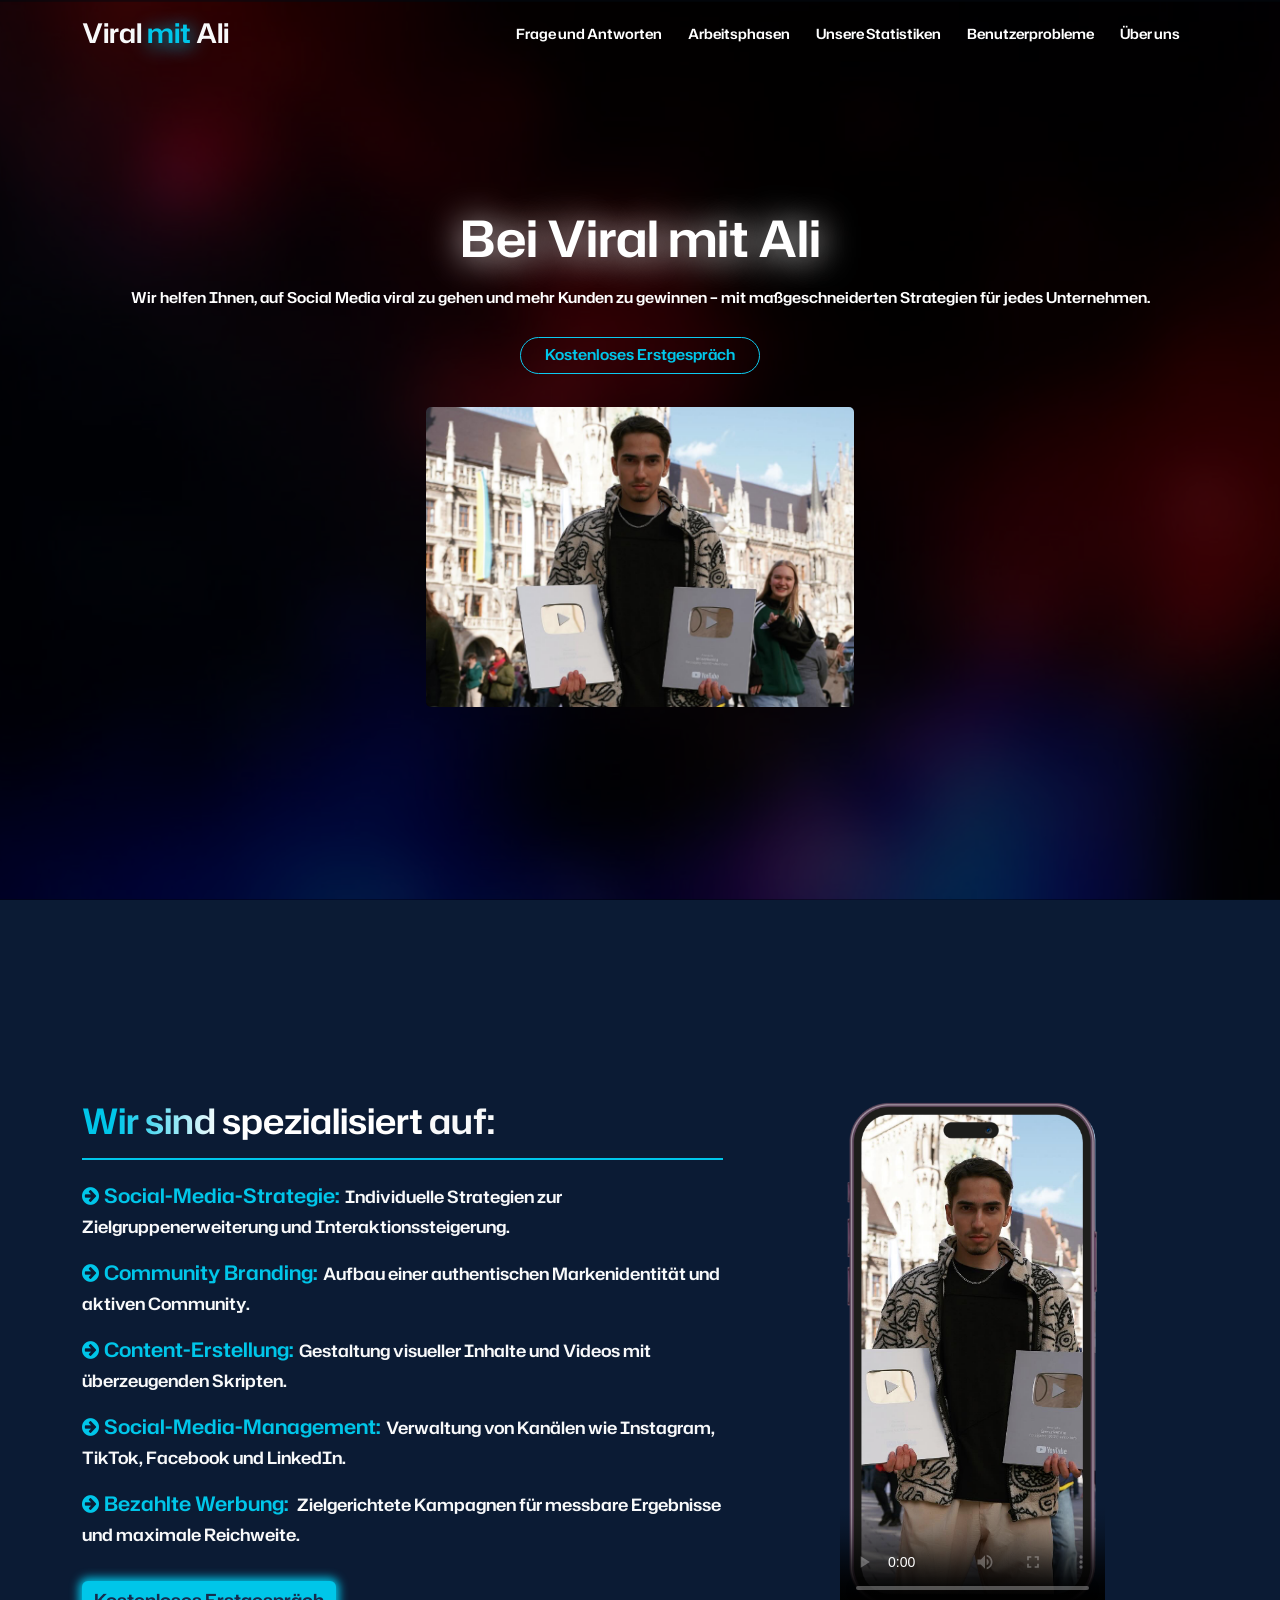
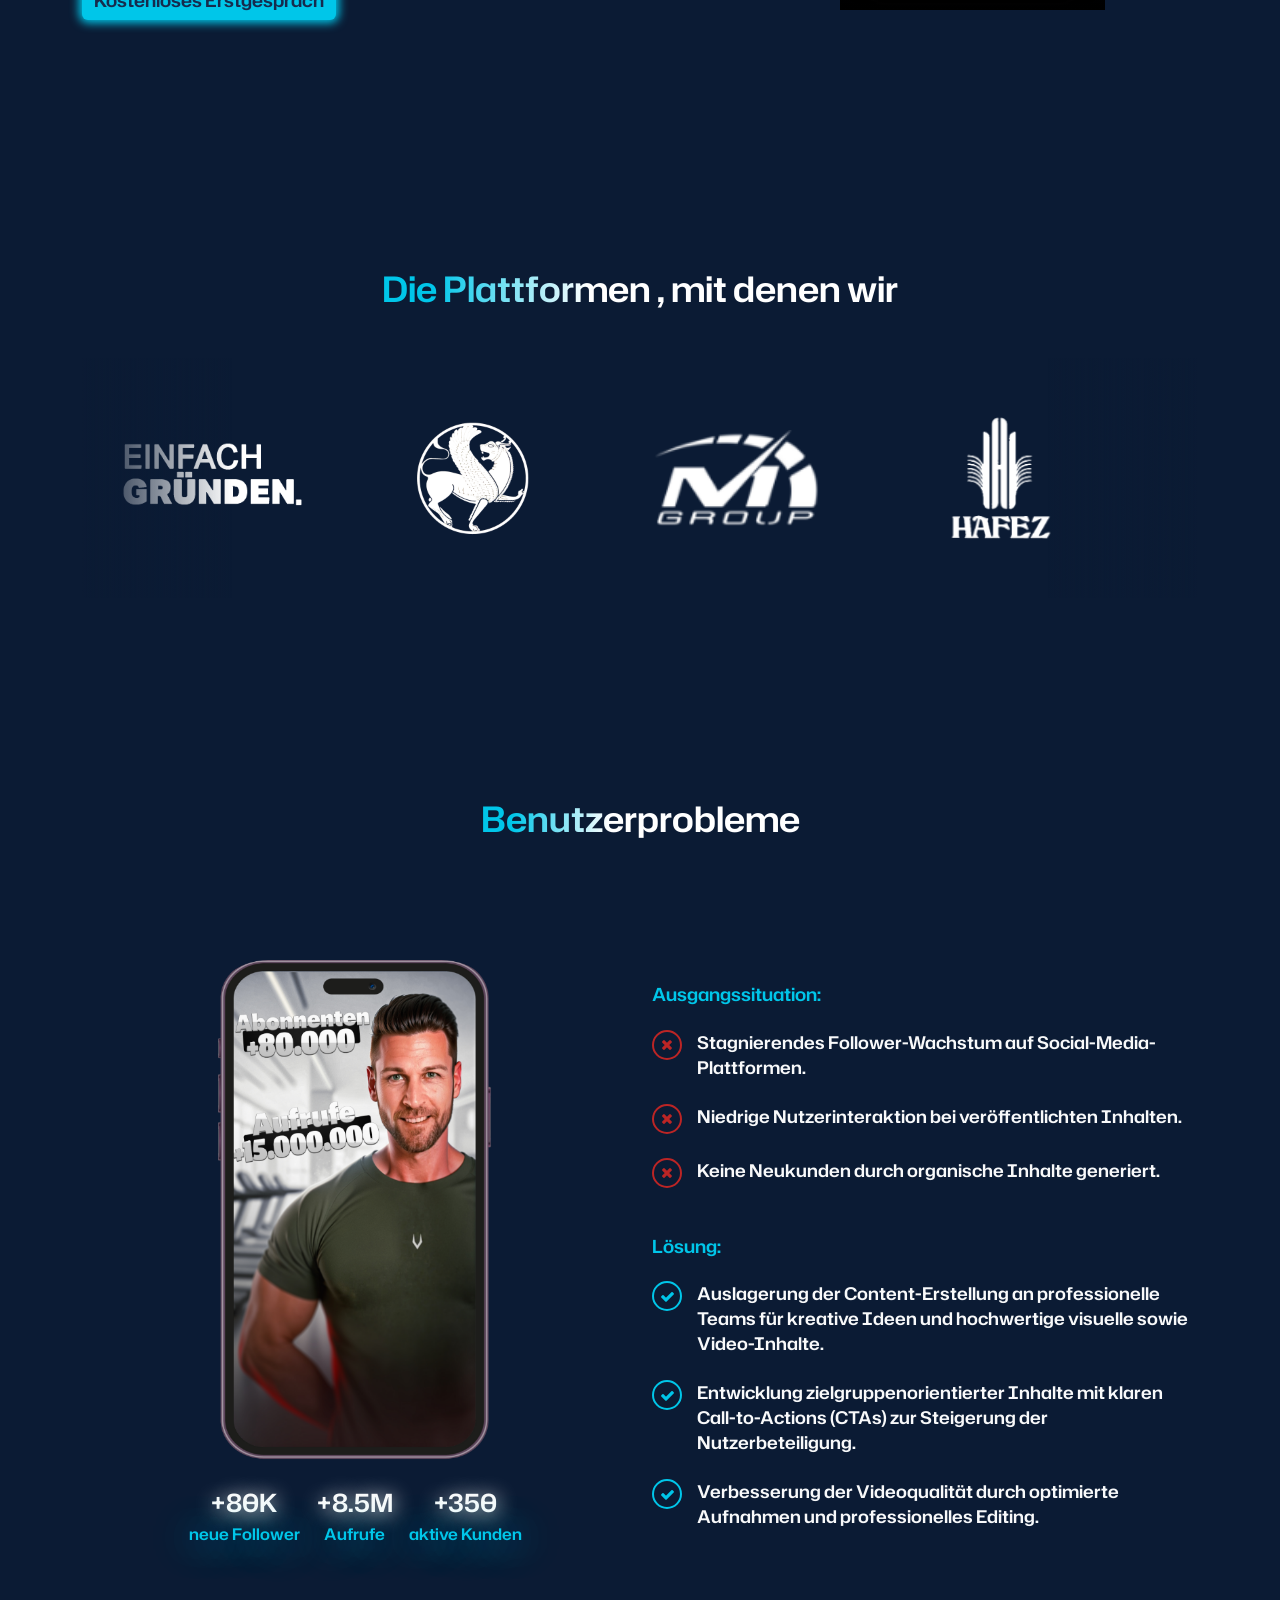
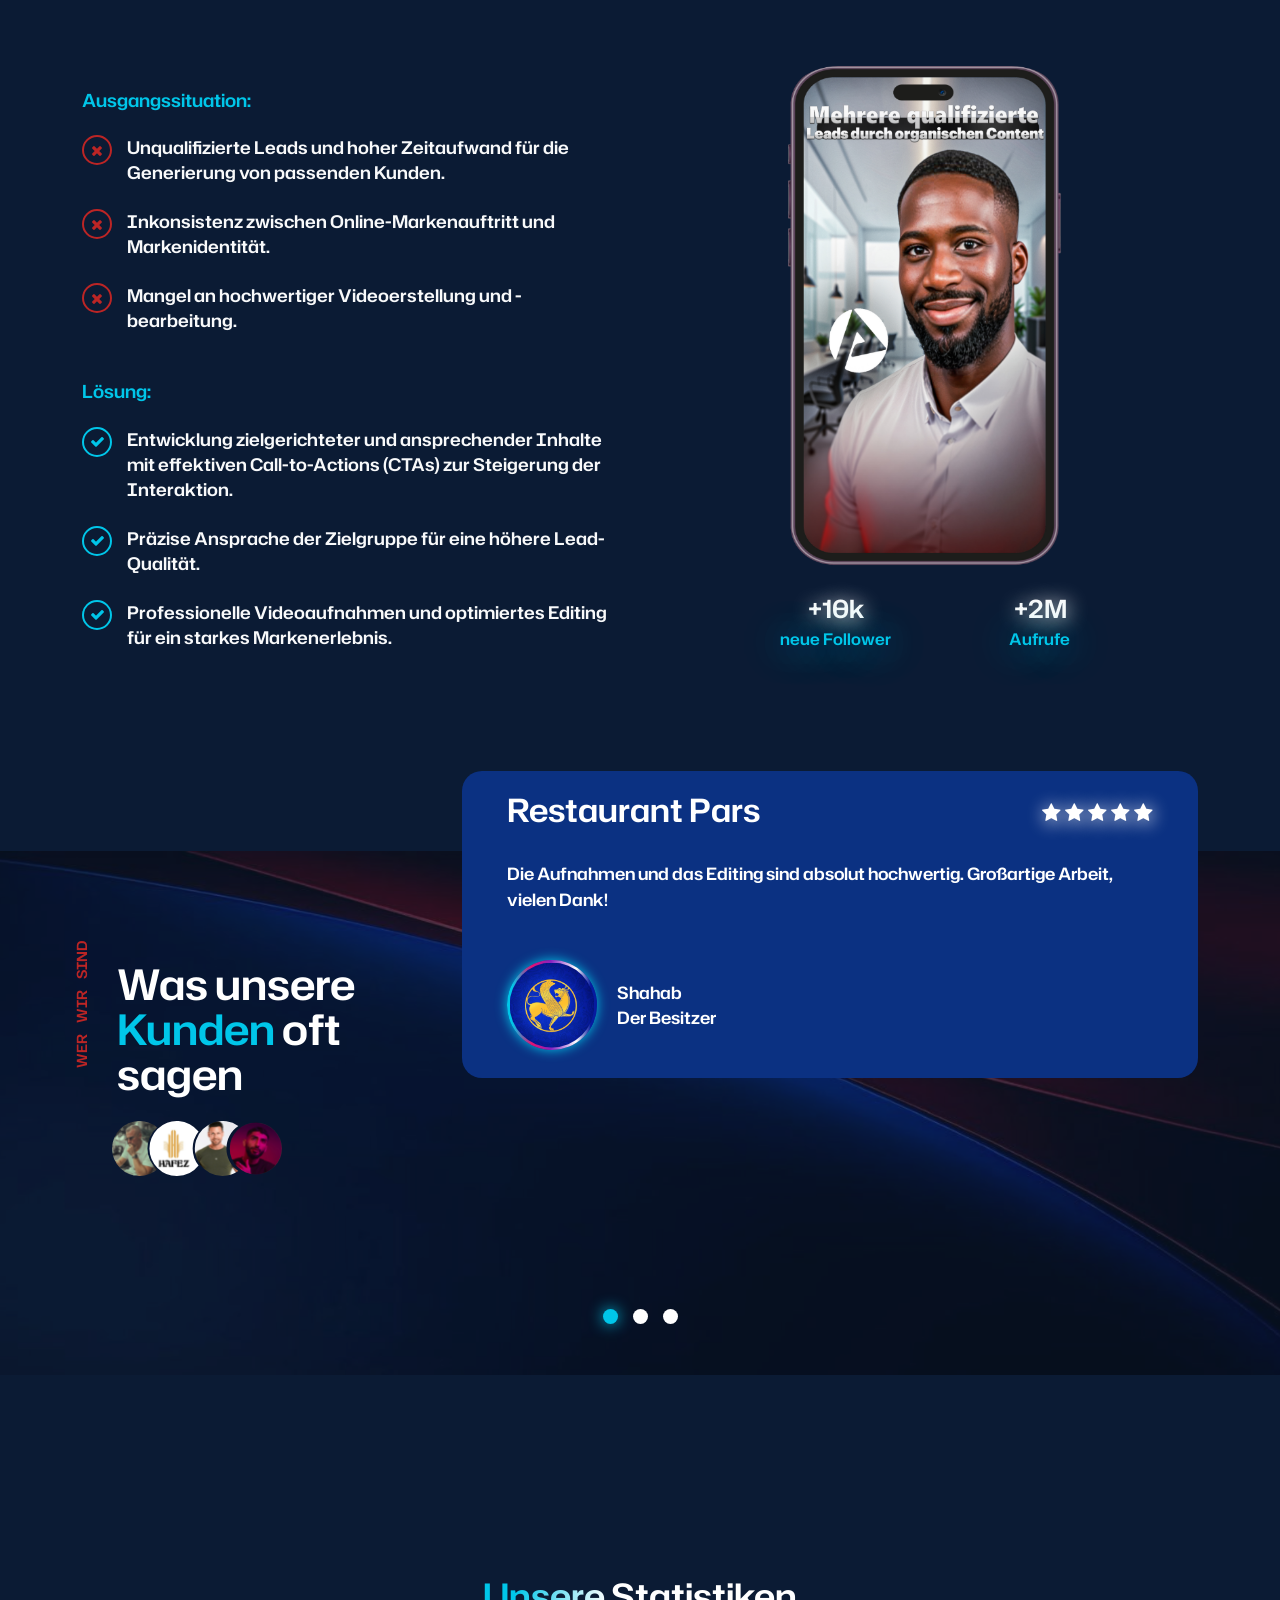
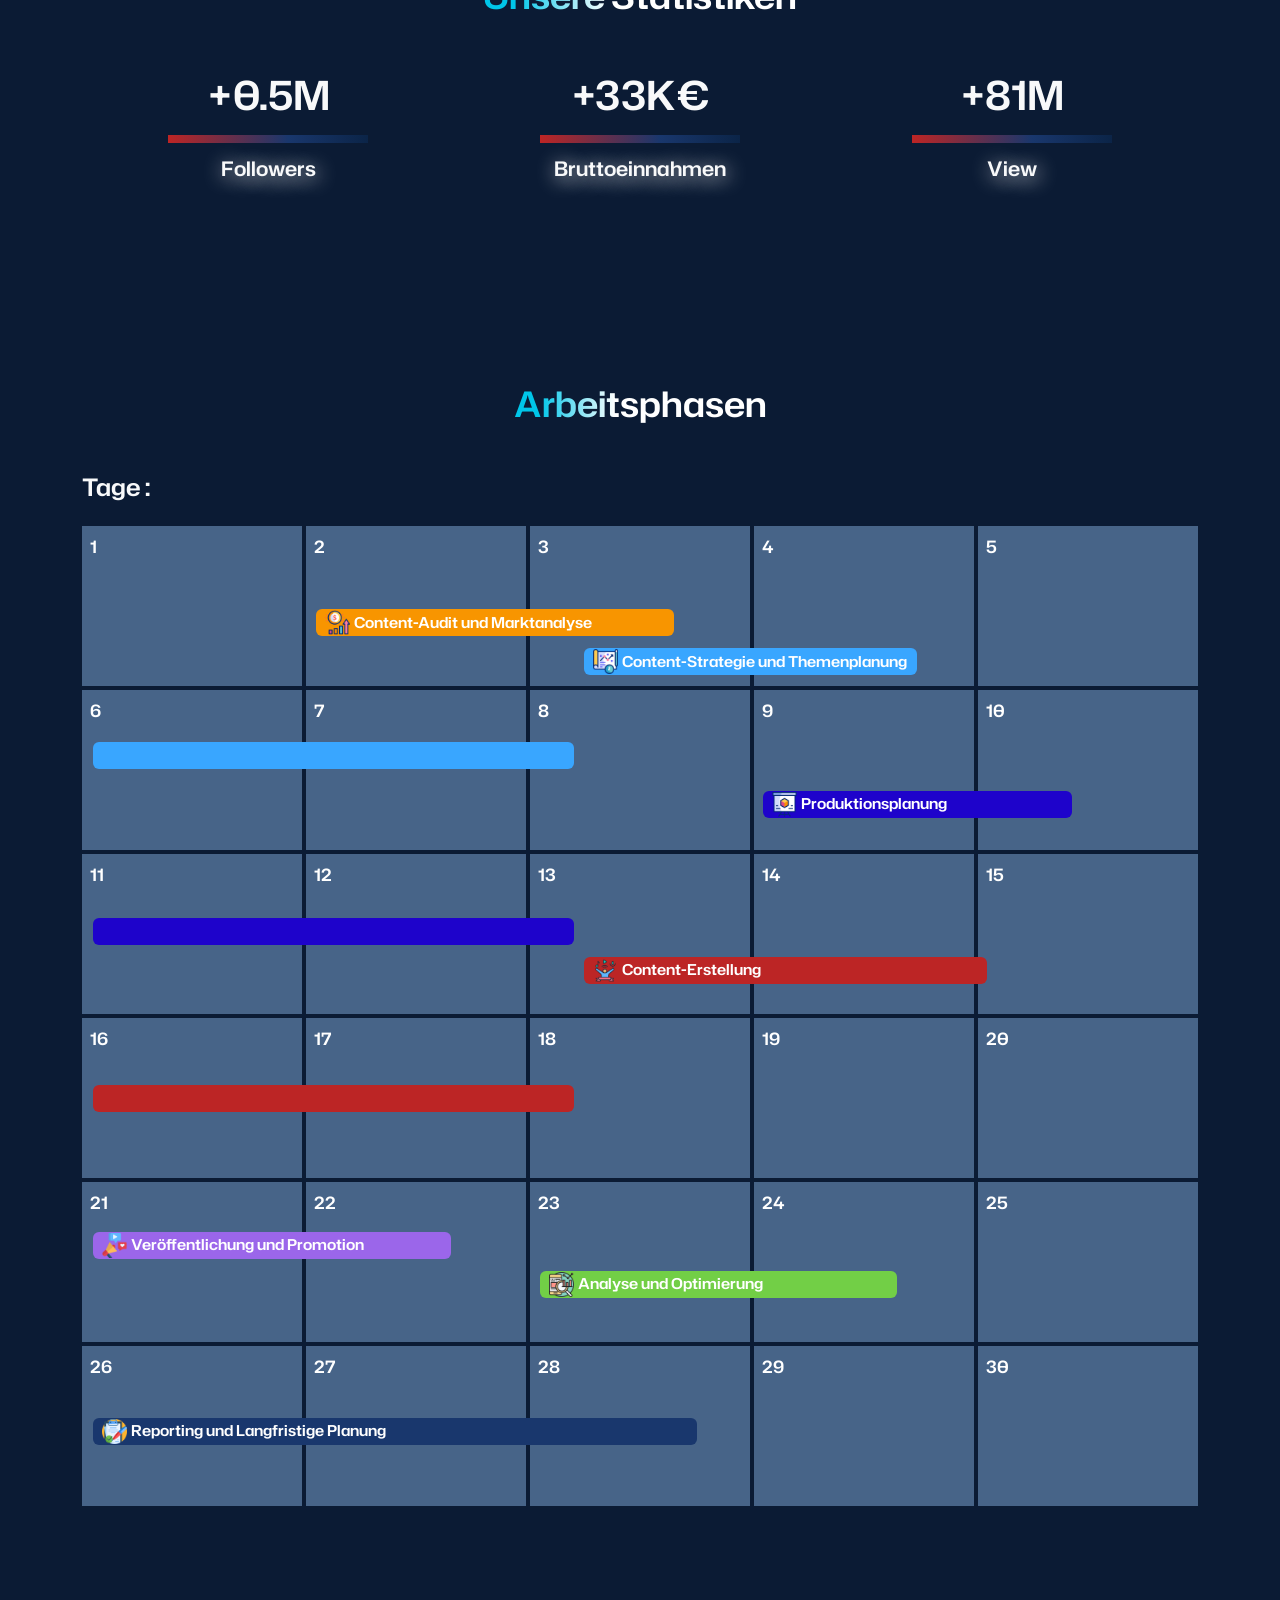
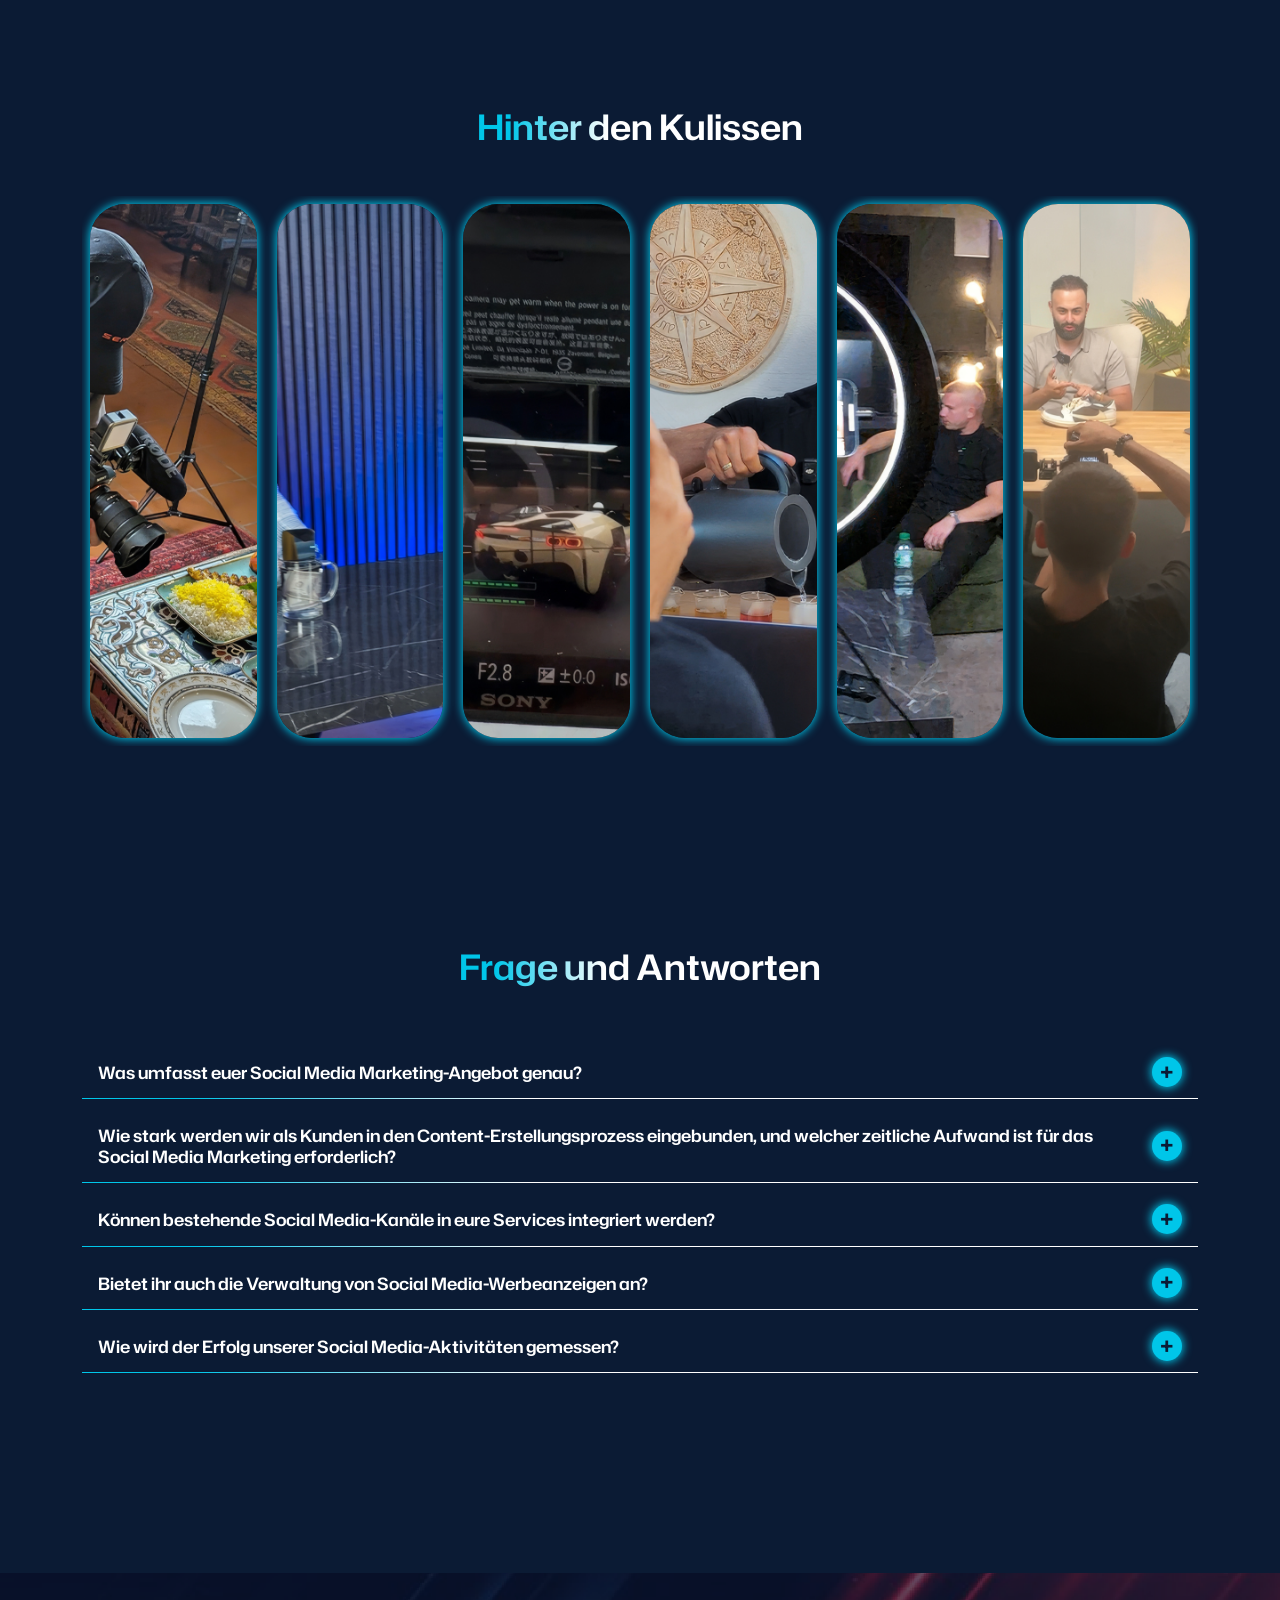
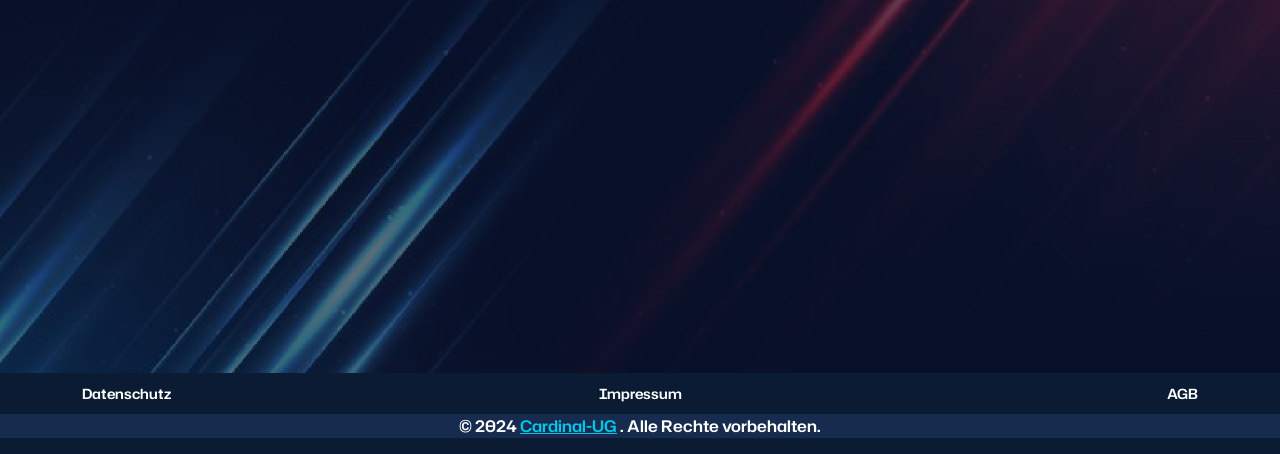
==== commit 06486e61: "asasd" ====
--- a/index.html
+++ b/index.html
@@ -507,7 +507,7 @@
                 oft sagen
               </h2>
               <img
-                src="./public/images/customers_refined.png"
+                src="./public/images/customers_optimized.svg"
                 class="customerImg"
                 alt="customers-photos"
               />
--- a/css/style.css
+++ b/css/style.css
@@ -502,7 +502,7 @@
 
 .customerImg {
   max-width: 200px;
-  height: auto;
+  /* height: 30px; */
   padding-left: 30px;
   margin-top: 25px;
   image-rendering: crisp-edges;
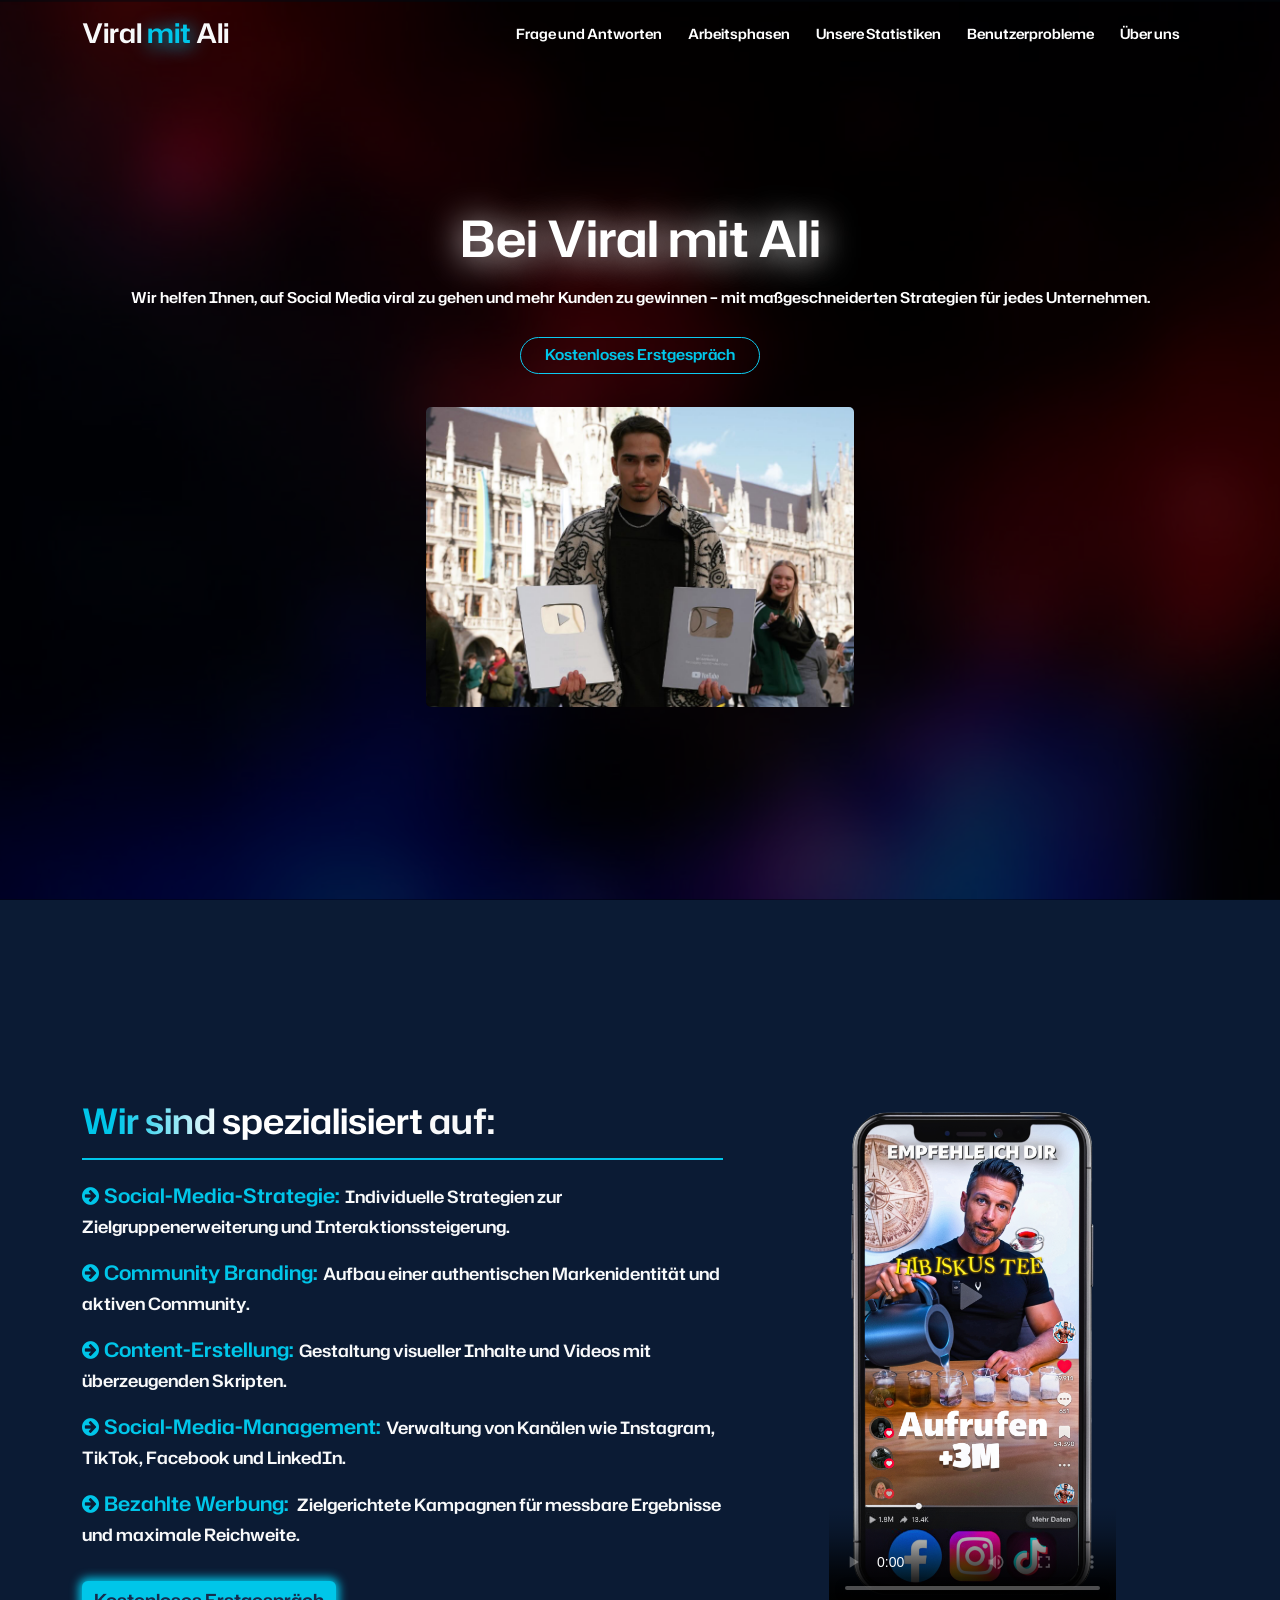
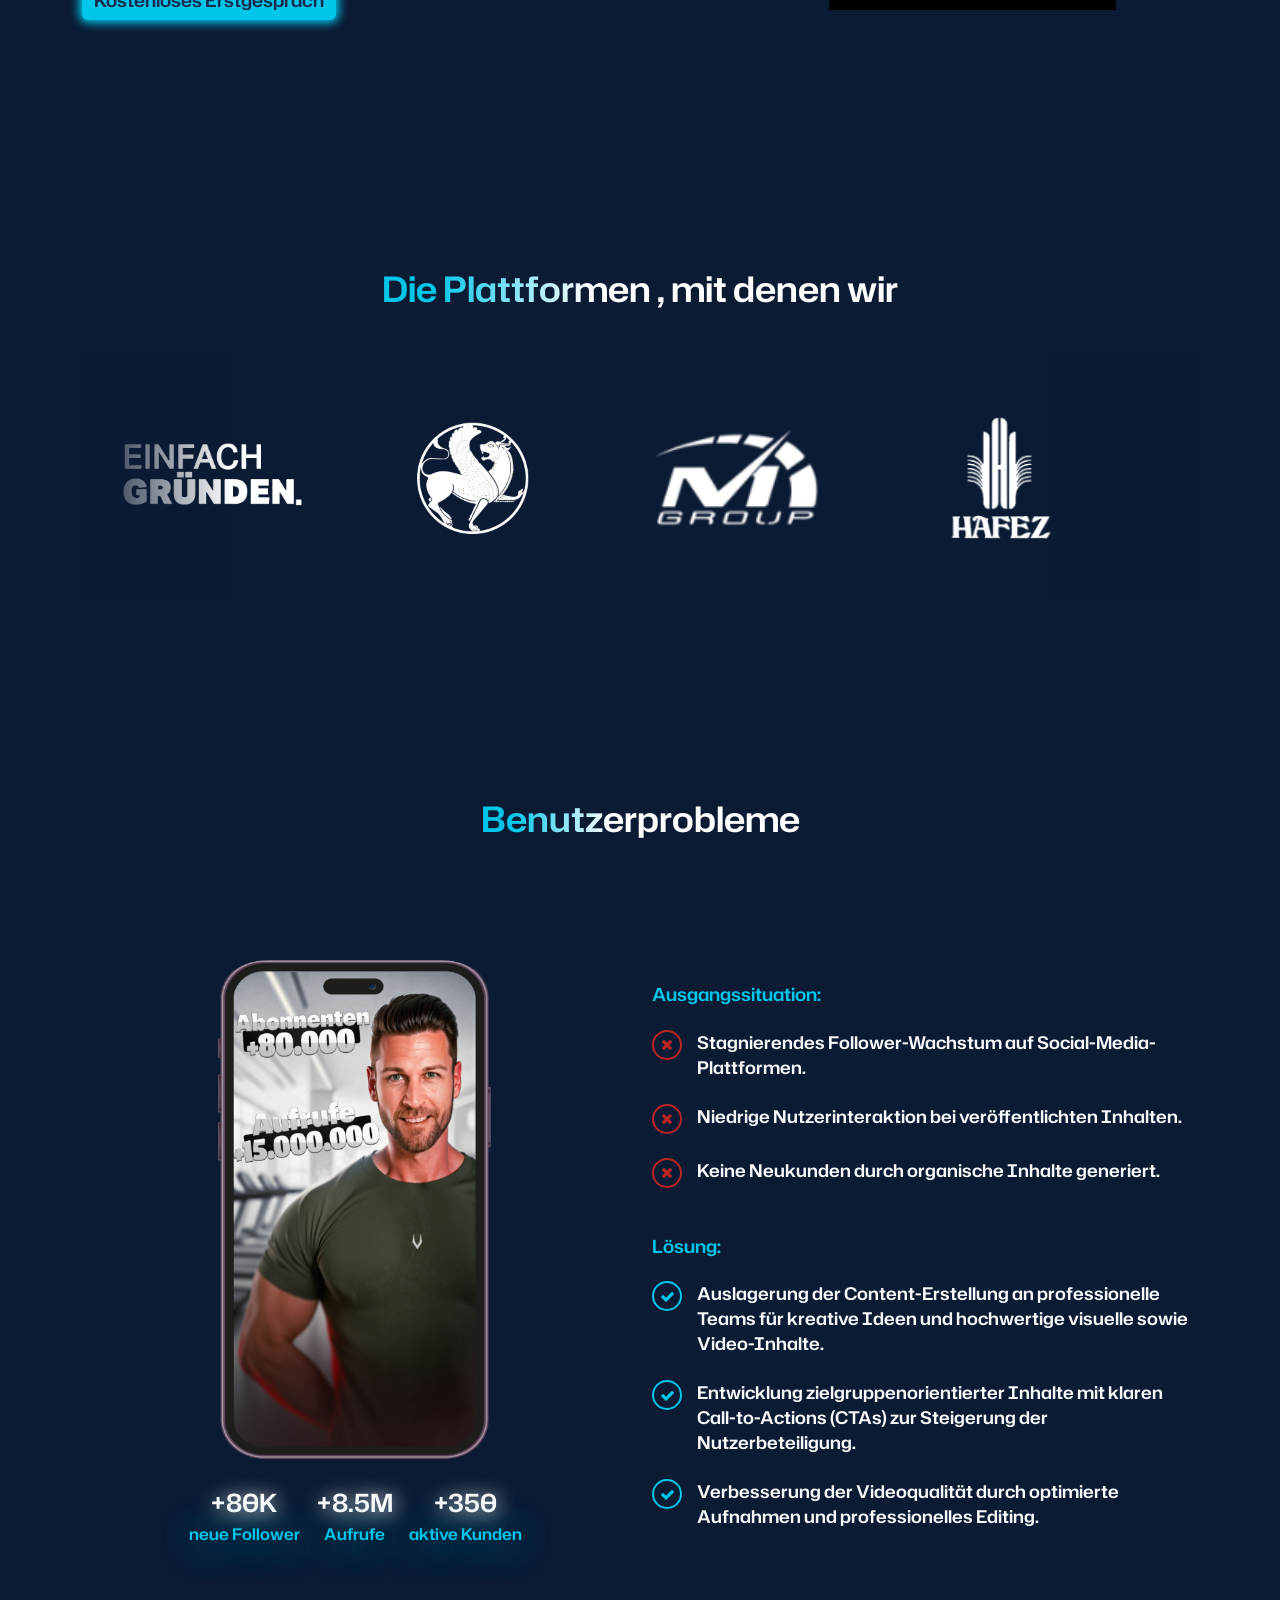
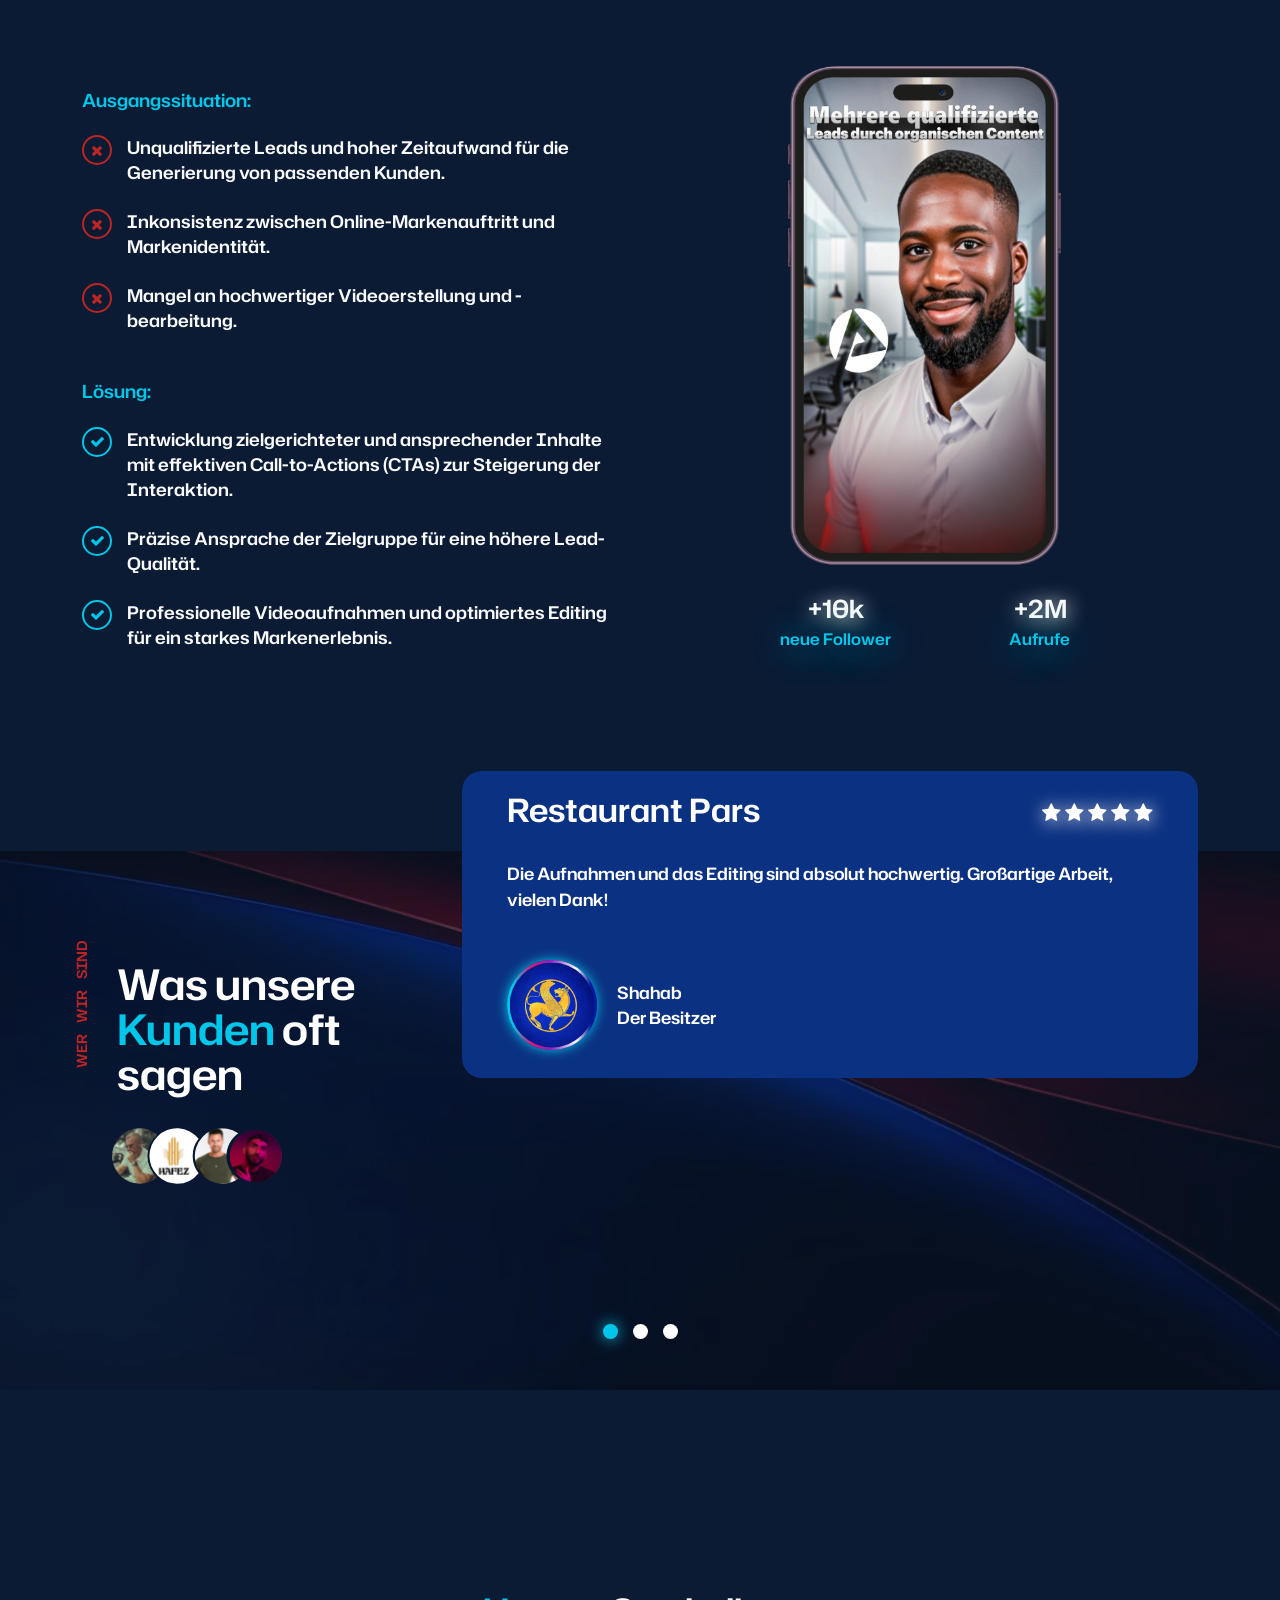
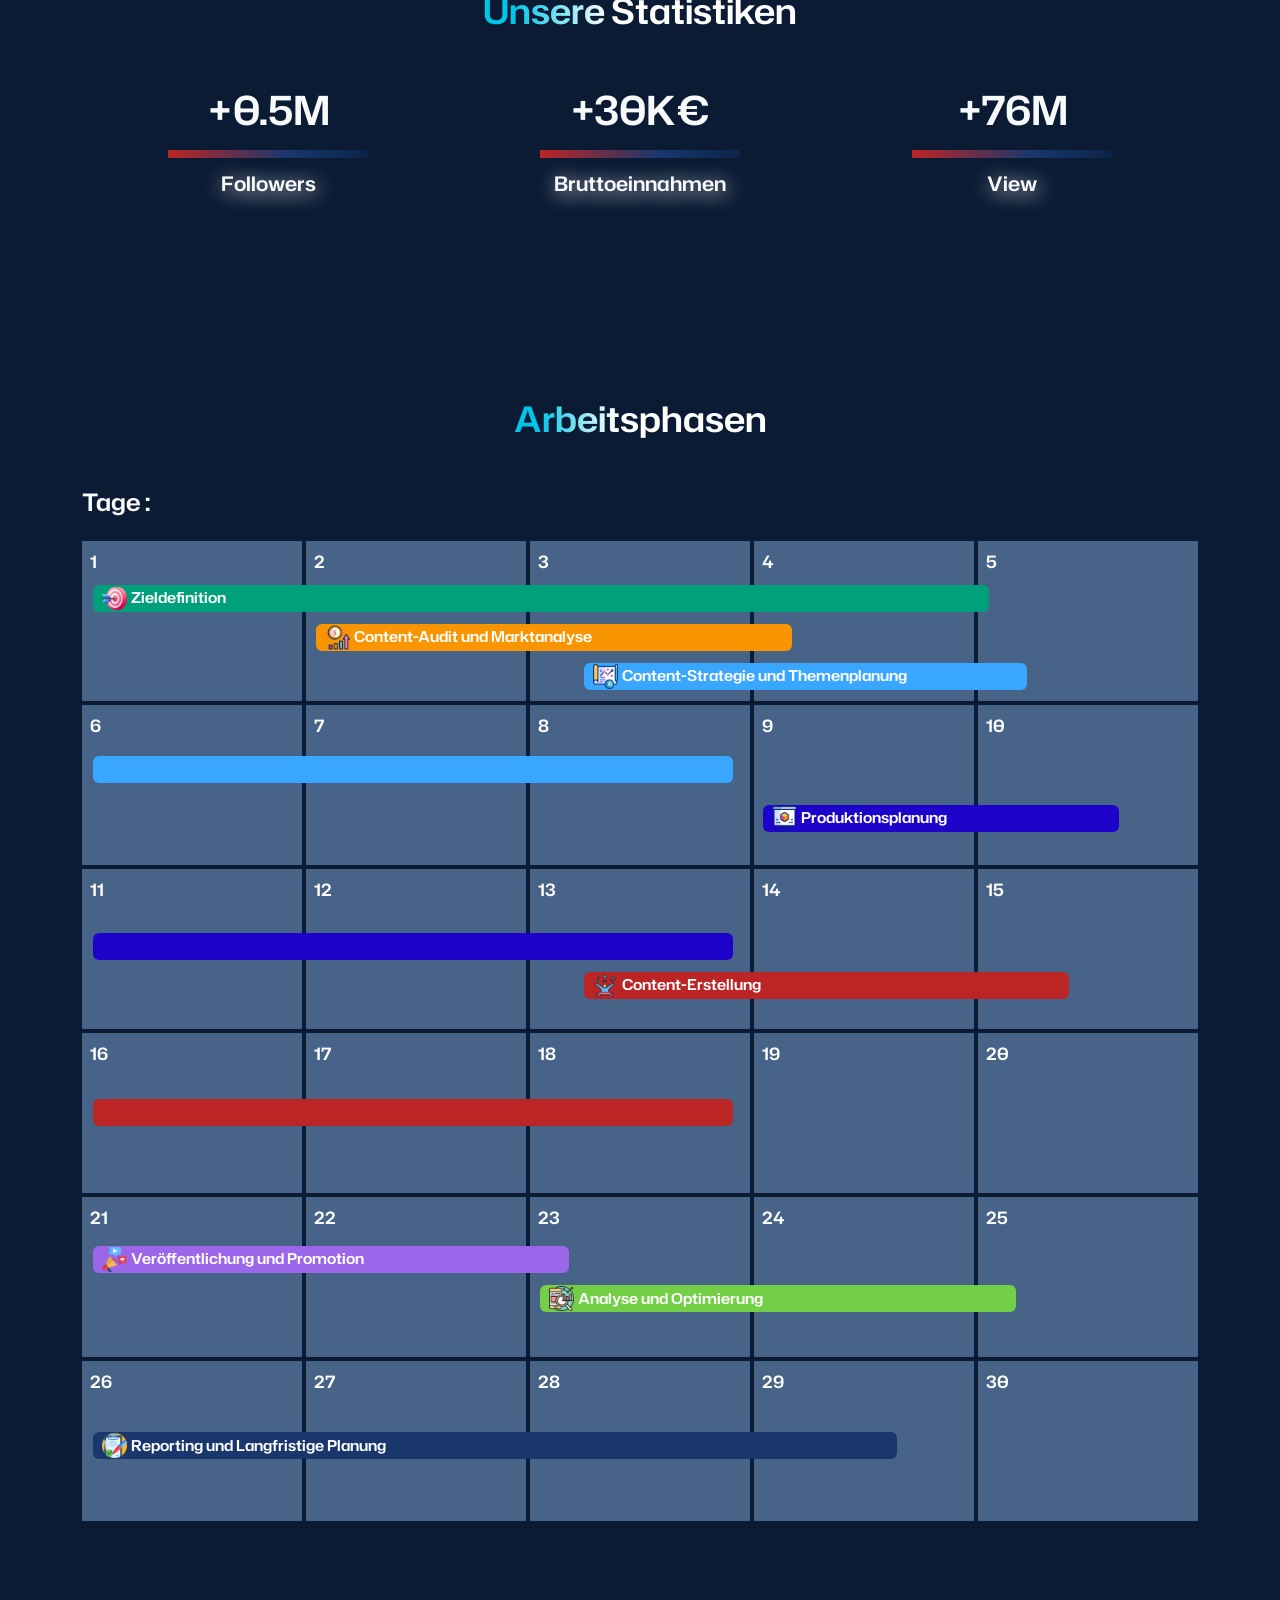
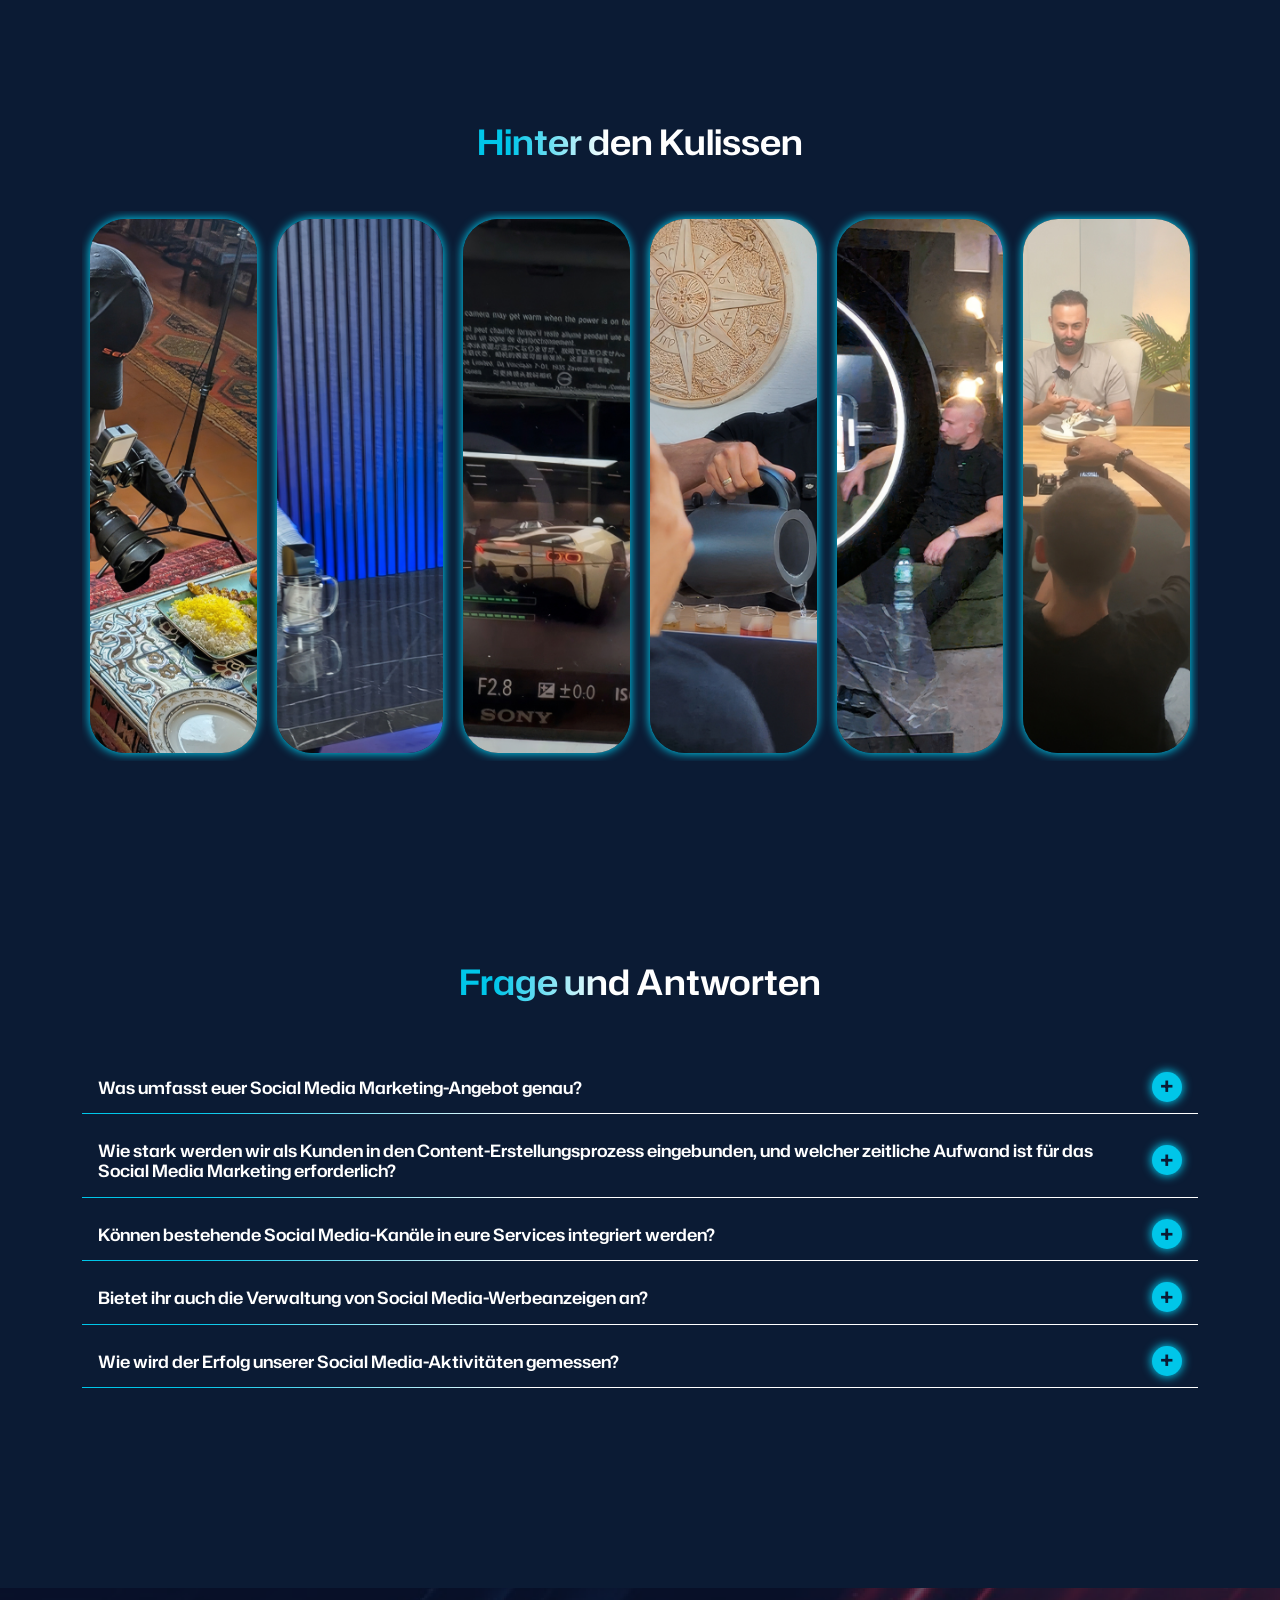
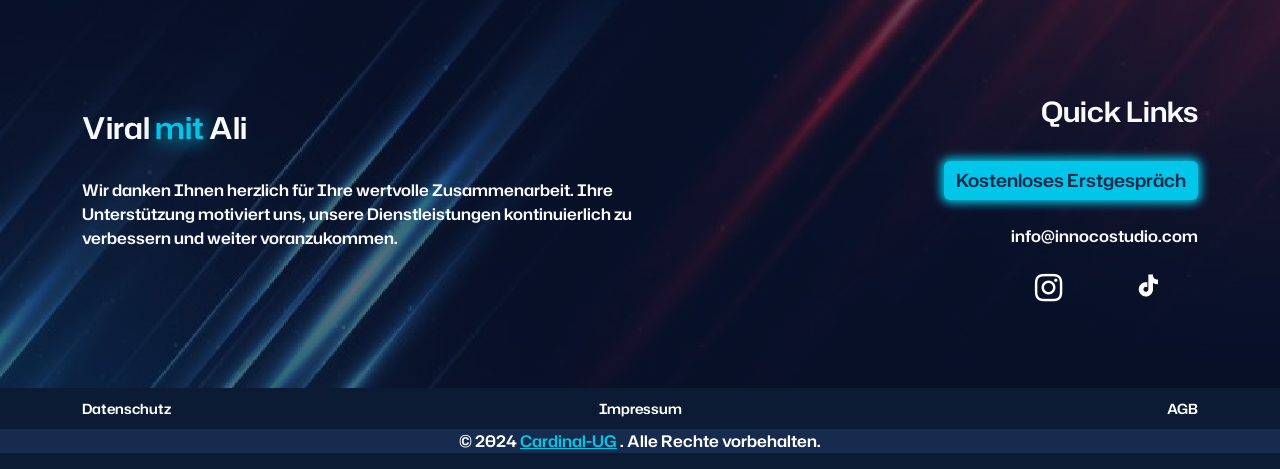
==== commit 59ef8130: "zxzx" ====
--- a/index.html
+++ b/index.html
@@ -230,7 +230,7 @@
                     preload="auto"
                     playsinline
                     disablepictureinpicture
-                    poster="./public/images/introduction-photo.png"
+                    poster="./public/images/intro.PNG"
                   >
                     Your browser does not support the video tag.
                   </video>
--- a/css/style.css
+++ b/css/style.css
@@ -237,7 +237,7 @@
   max-width: 600px;
   max-height: 300px;
   border-radius: 5px;
-  margin-top: 25px; 
+  margin-top: 25px;
 }
 
 .header::before {
@@ -330,7 +330,7 @@
 
 /* Introduction */
 
-.aliVideo{
+.aliVideo {
   height: 510px;
 }
 
@@ -502,12 +502,11 @@
 
 .customerImg {
   max-width: 200px;
-  /* height: 30px; */
+  height: 50px;
+  height: 70px;
   padding-left: 30px;
   margin-top: 25px;
-  image-rendering: crisp-edges;
-}
-
+}
 
 .vertical-heading h5 {
   color: var(--red);
--- a/css/responsive.css
+++ b/css/responsive.css
@@ -62,8 +62,8 @@
 
   /* what customers say  */
   .customerImg {
-    width: 170px;
-    height: 50px;
+    /* width: 200px;
+    height: 50px; */
     padding-left: 0px;
     margin-top: 20px;
   }
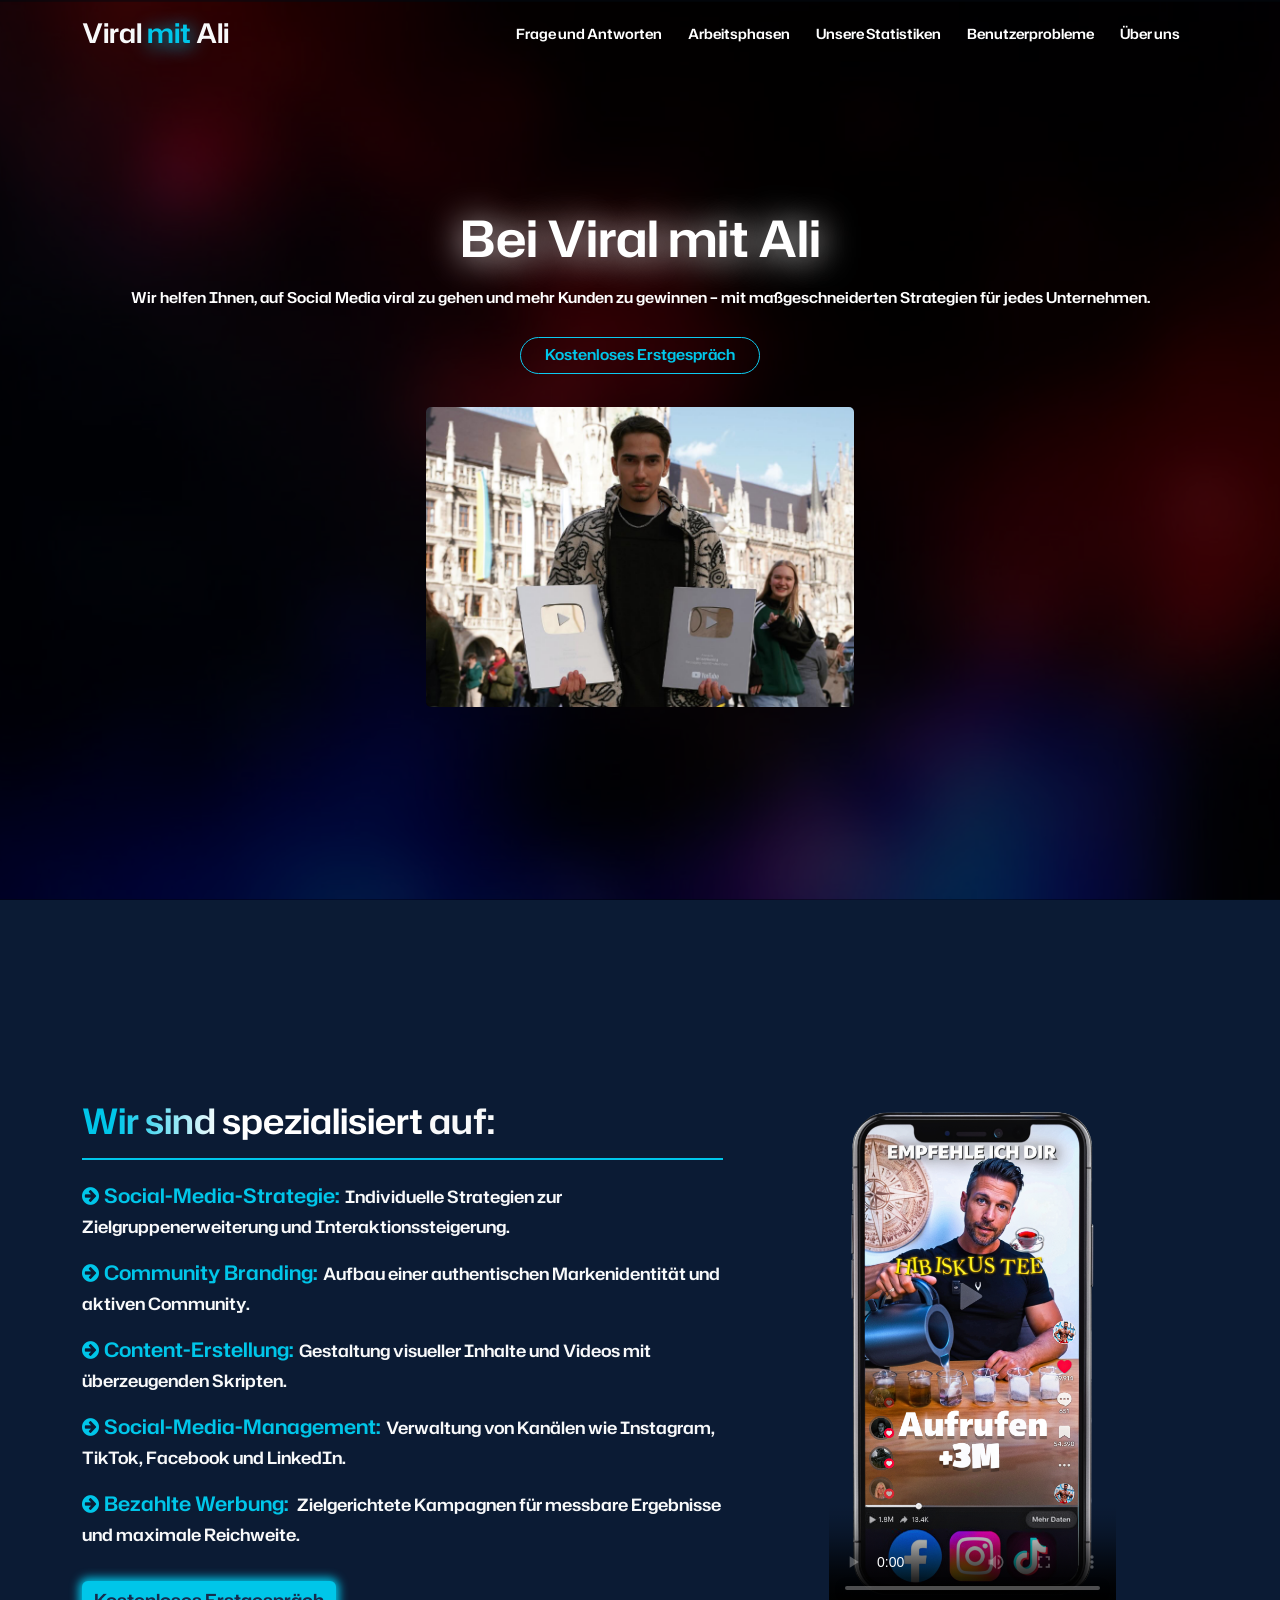
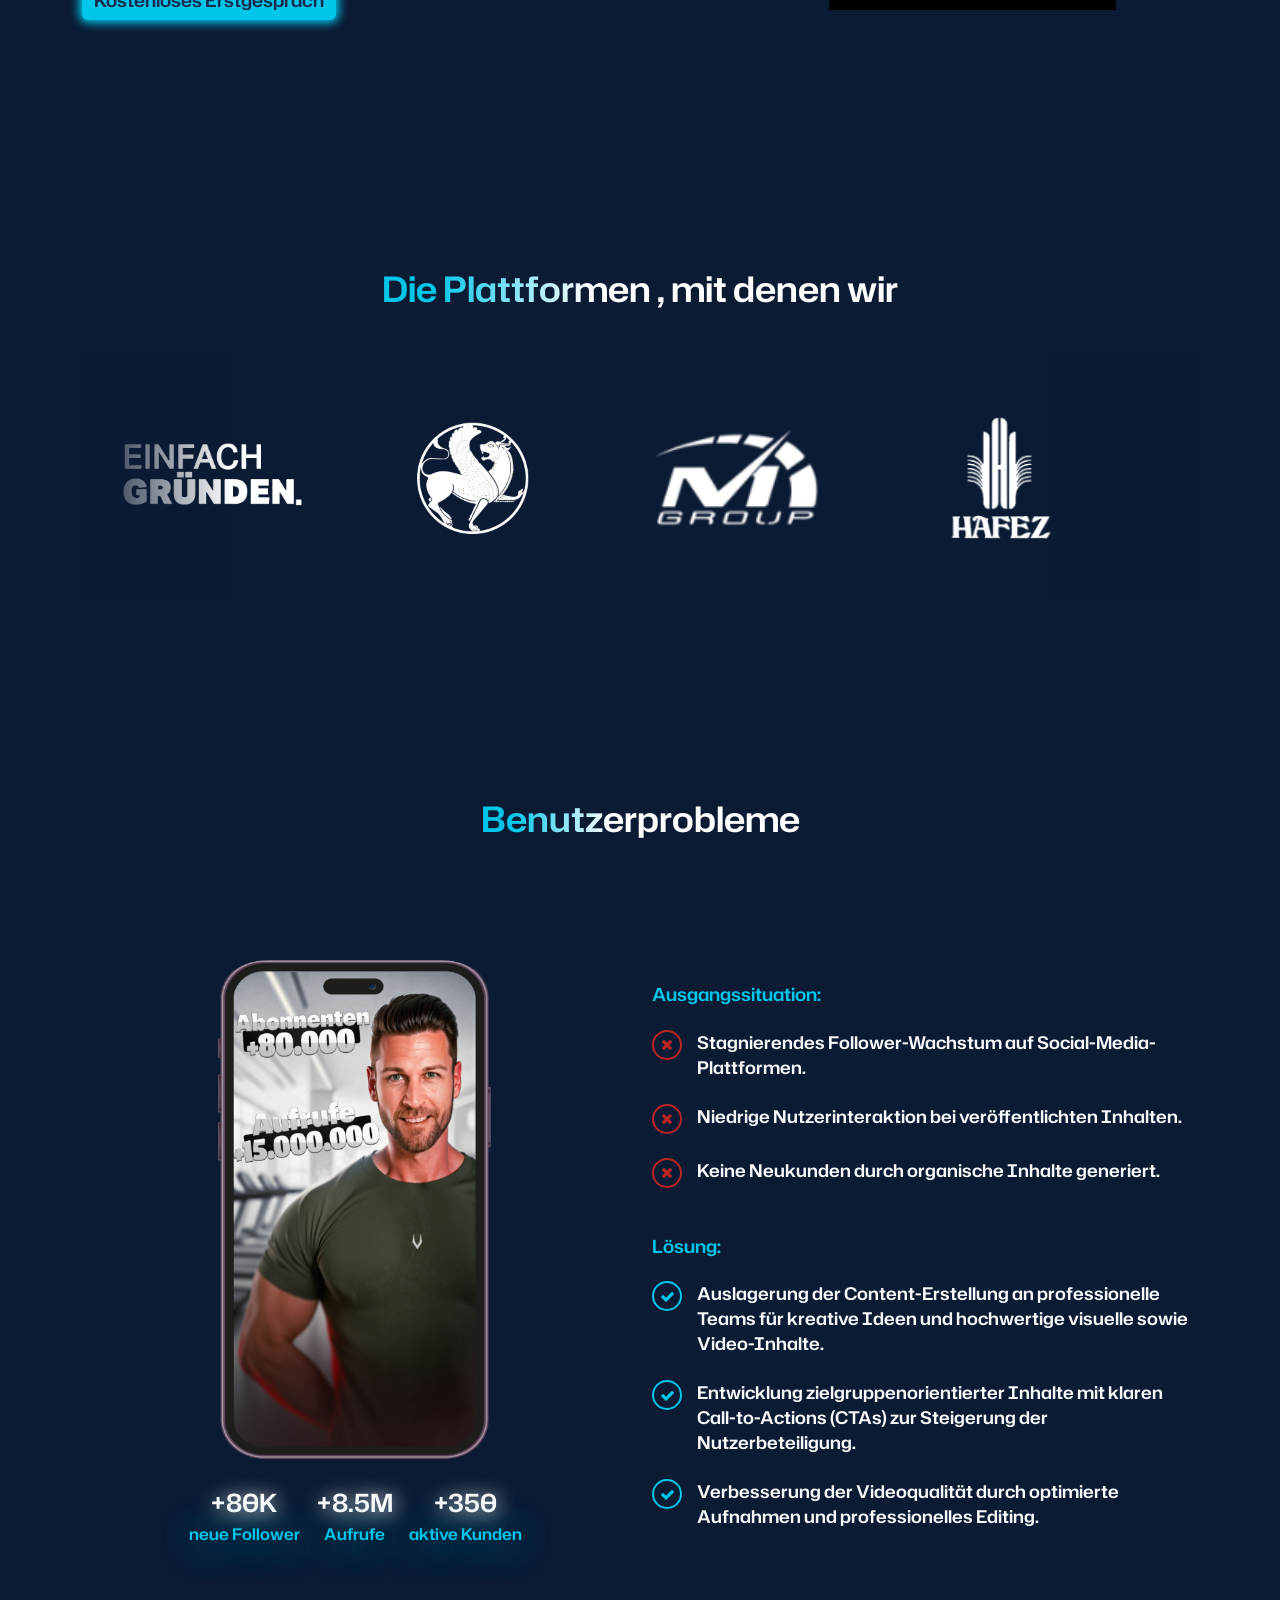
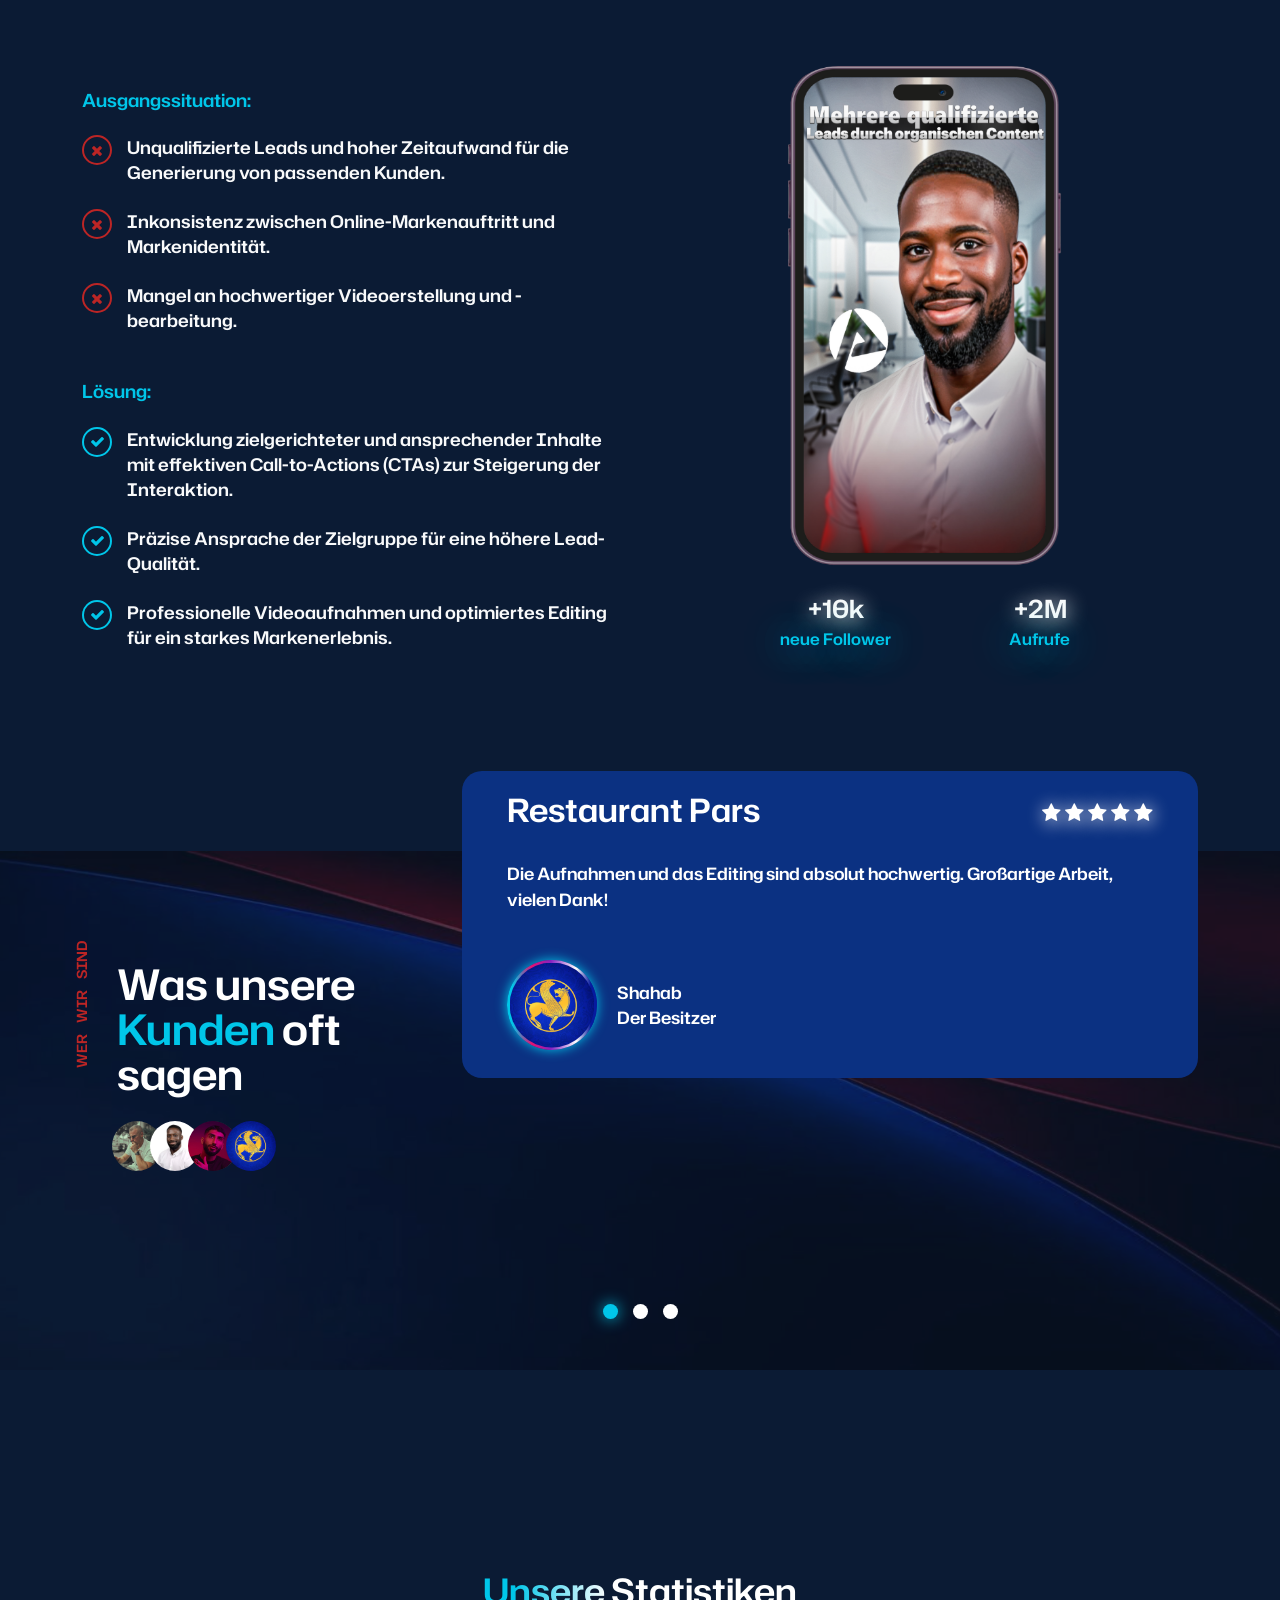
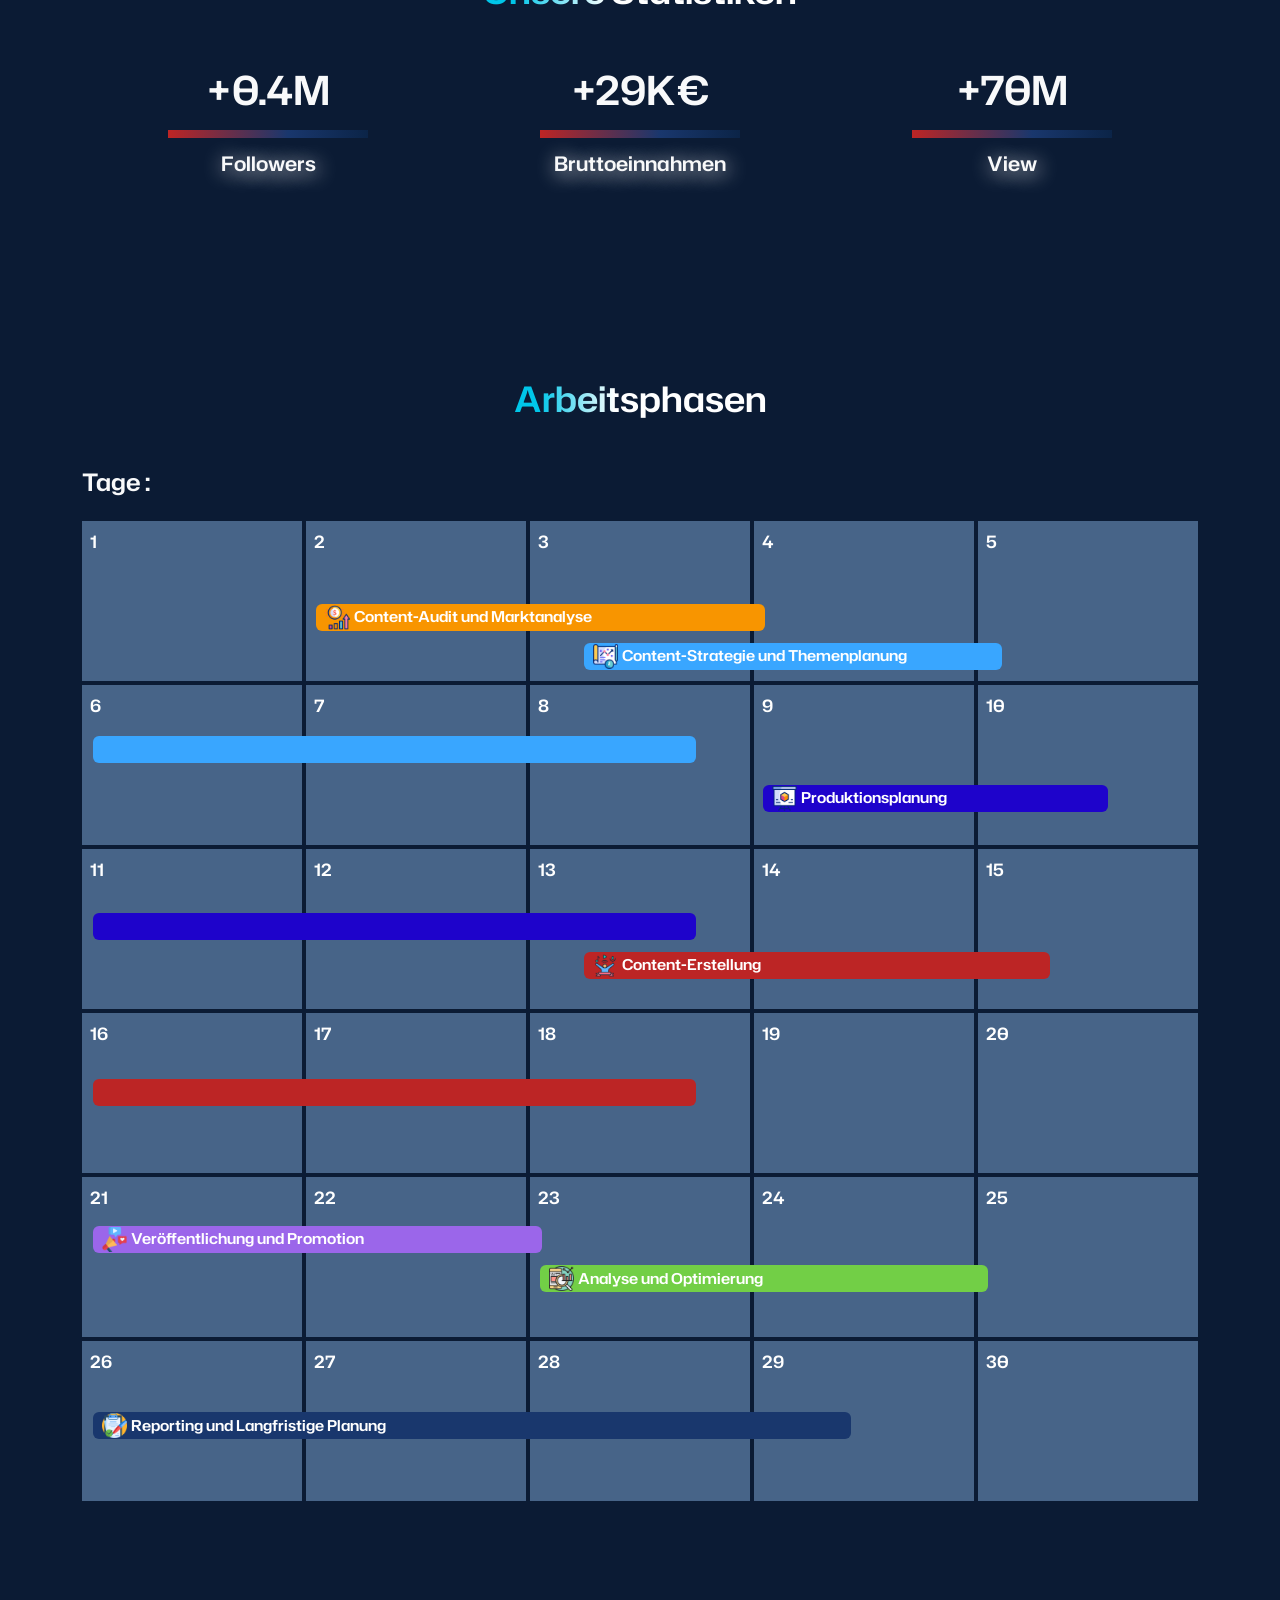
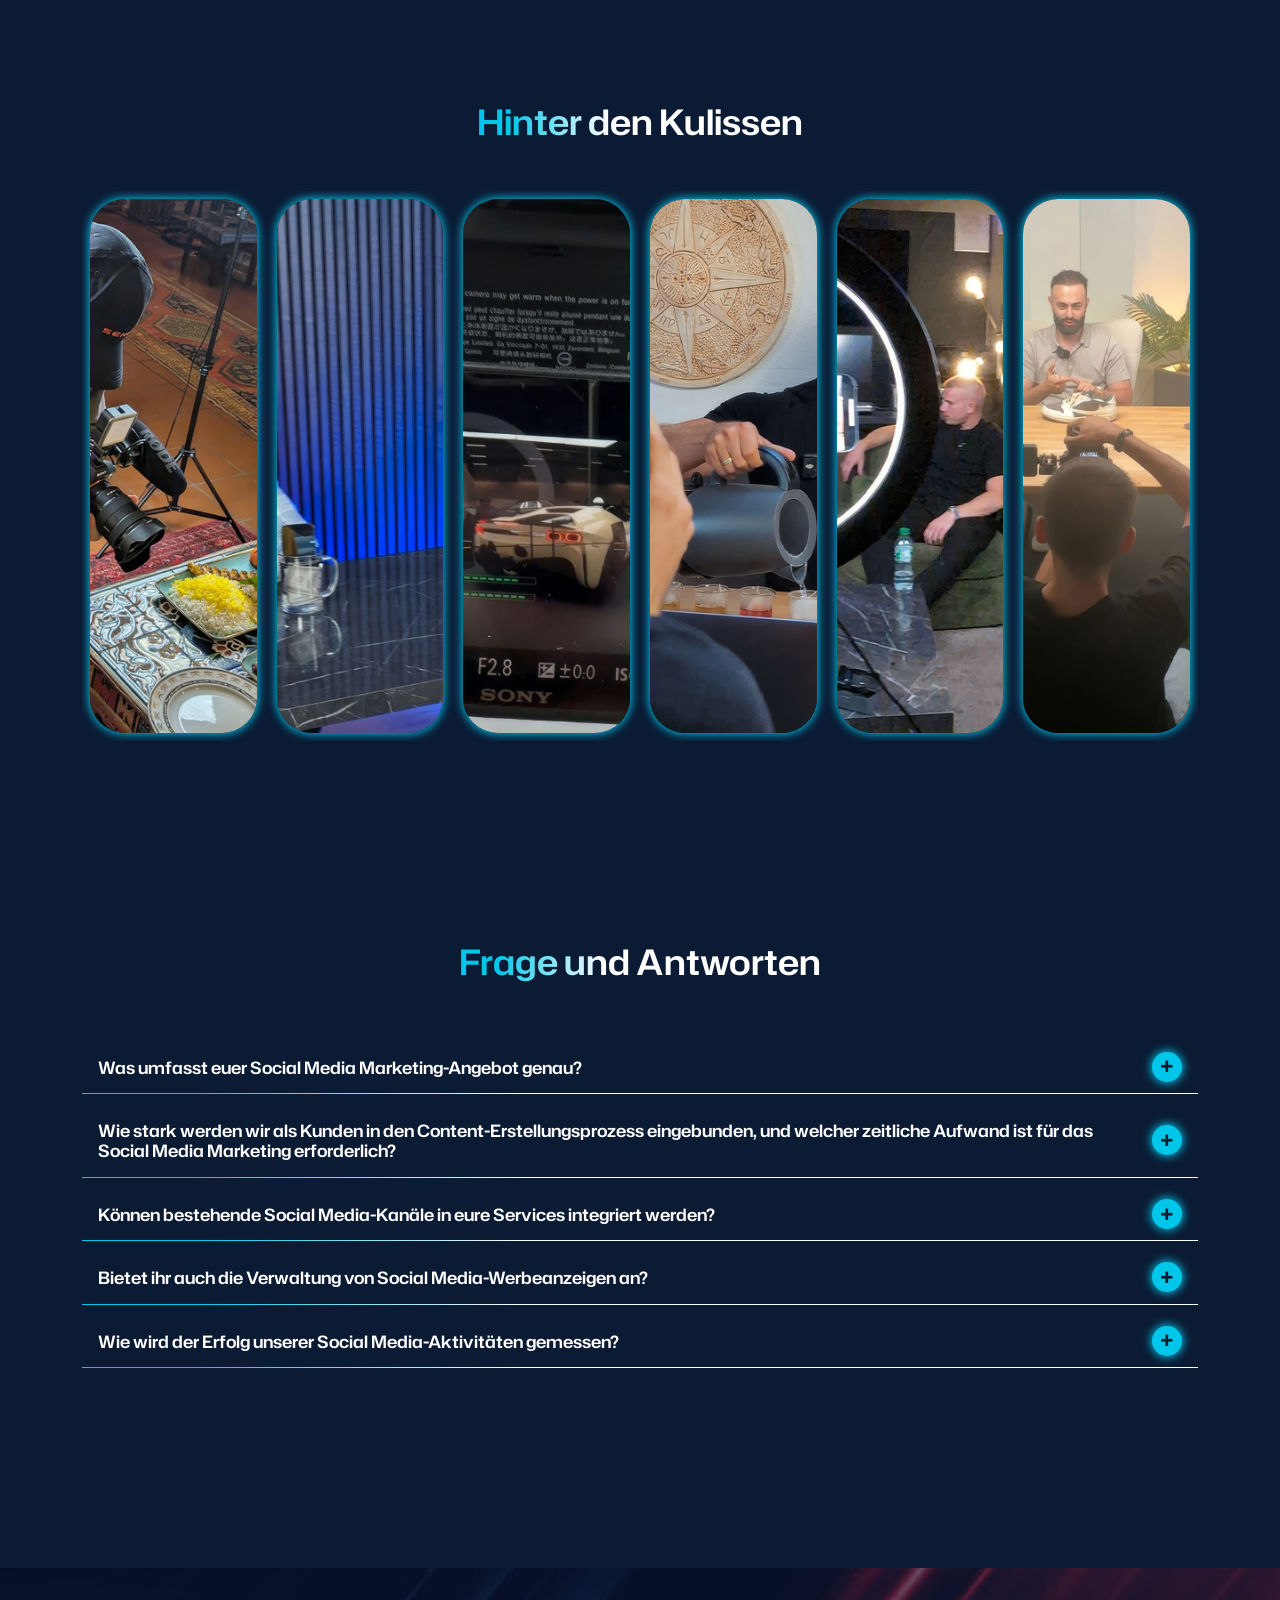
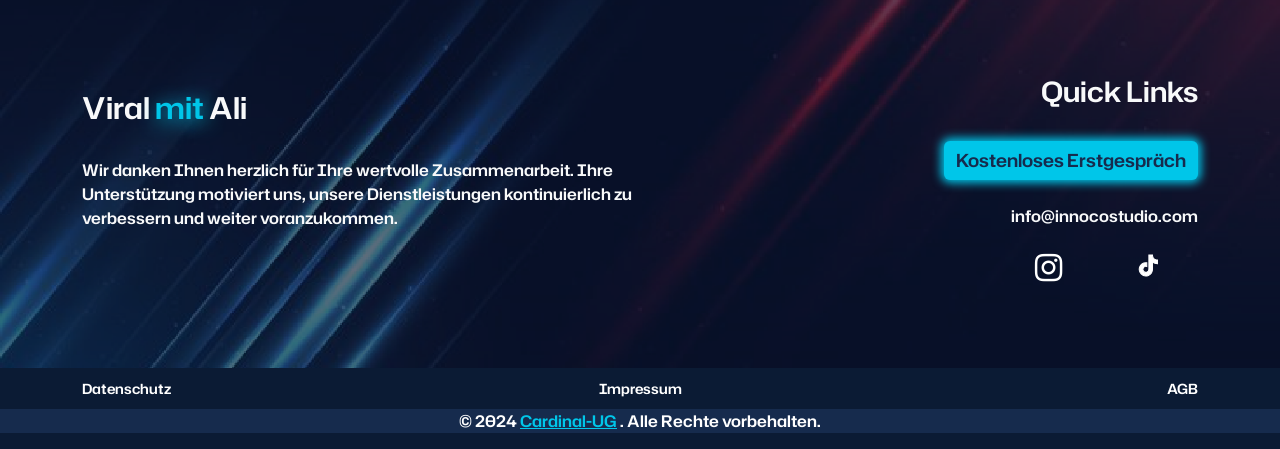
==== commit 7bce7c81: "asdasdasd" ====
--- a/index.html
+++ b/index.html
@@ -506,11 +506,33 @@
                 >
                 oft sagen
               </h2>
-              <img
+              <!-- <img
                 src="./public/images/customers_optimized.svg"
                 class="customerImg"
                 alt="customers-photos"
-              />
+              /> -->
+
+
+
+
+<div class="d-flex customerImg">
+<img class="ci1" src="./public/images/1.JPG" alt="">
+<img class="ci" src="./public/images/2.JPG" alt="">
+<img class="ci" src="./public/images/3.PNG" alt="">
+<img class="ci" src="./public/images/4.jpg" alt="">
+</div>
+
+
+
+
+
+
+
+
+
+
+
+
             </div>
           </div>
 
--- a/css/style.css
+++ b/css/style.css
@@ -491,21 +491,24 @@
   display: block;
 }
 
-/* .customerImg {
-  width: 100%; 
-  max-width: 200px; 
-  height: auto;
+.customerImg {
+  /* width: 150px; */
+  /* height: 100px; */
   padding-left: 30px;
   margin-top: 25px;
-  image-rendering: crisp-edges;
-} */
-
-.customerImg {
-  max-width: 200px;
-  height: 50px;
-  height: 70px;
-  padding-left: 30px;
-  margin-top: 25px;
+  /* object-fit: cover;
+  image-rendering: crisp-edges; */
+}
+
+.ci1{
+  width: 50px;
+  border-radius: 50%;
+}
+
+.ci{
+  width: 50px;
+  border-radius: 50%;
+  margin-left:-12px;
 }
 
 .vertical-heading h5 {
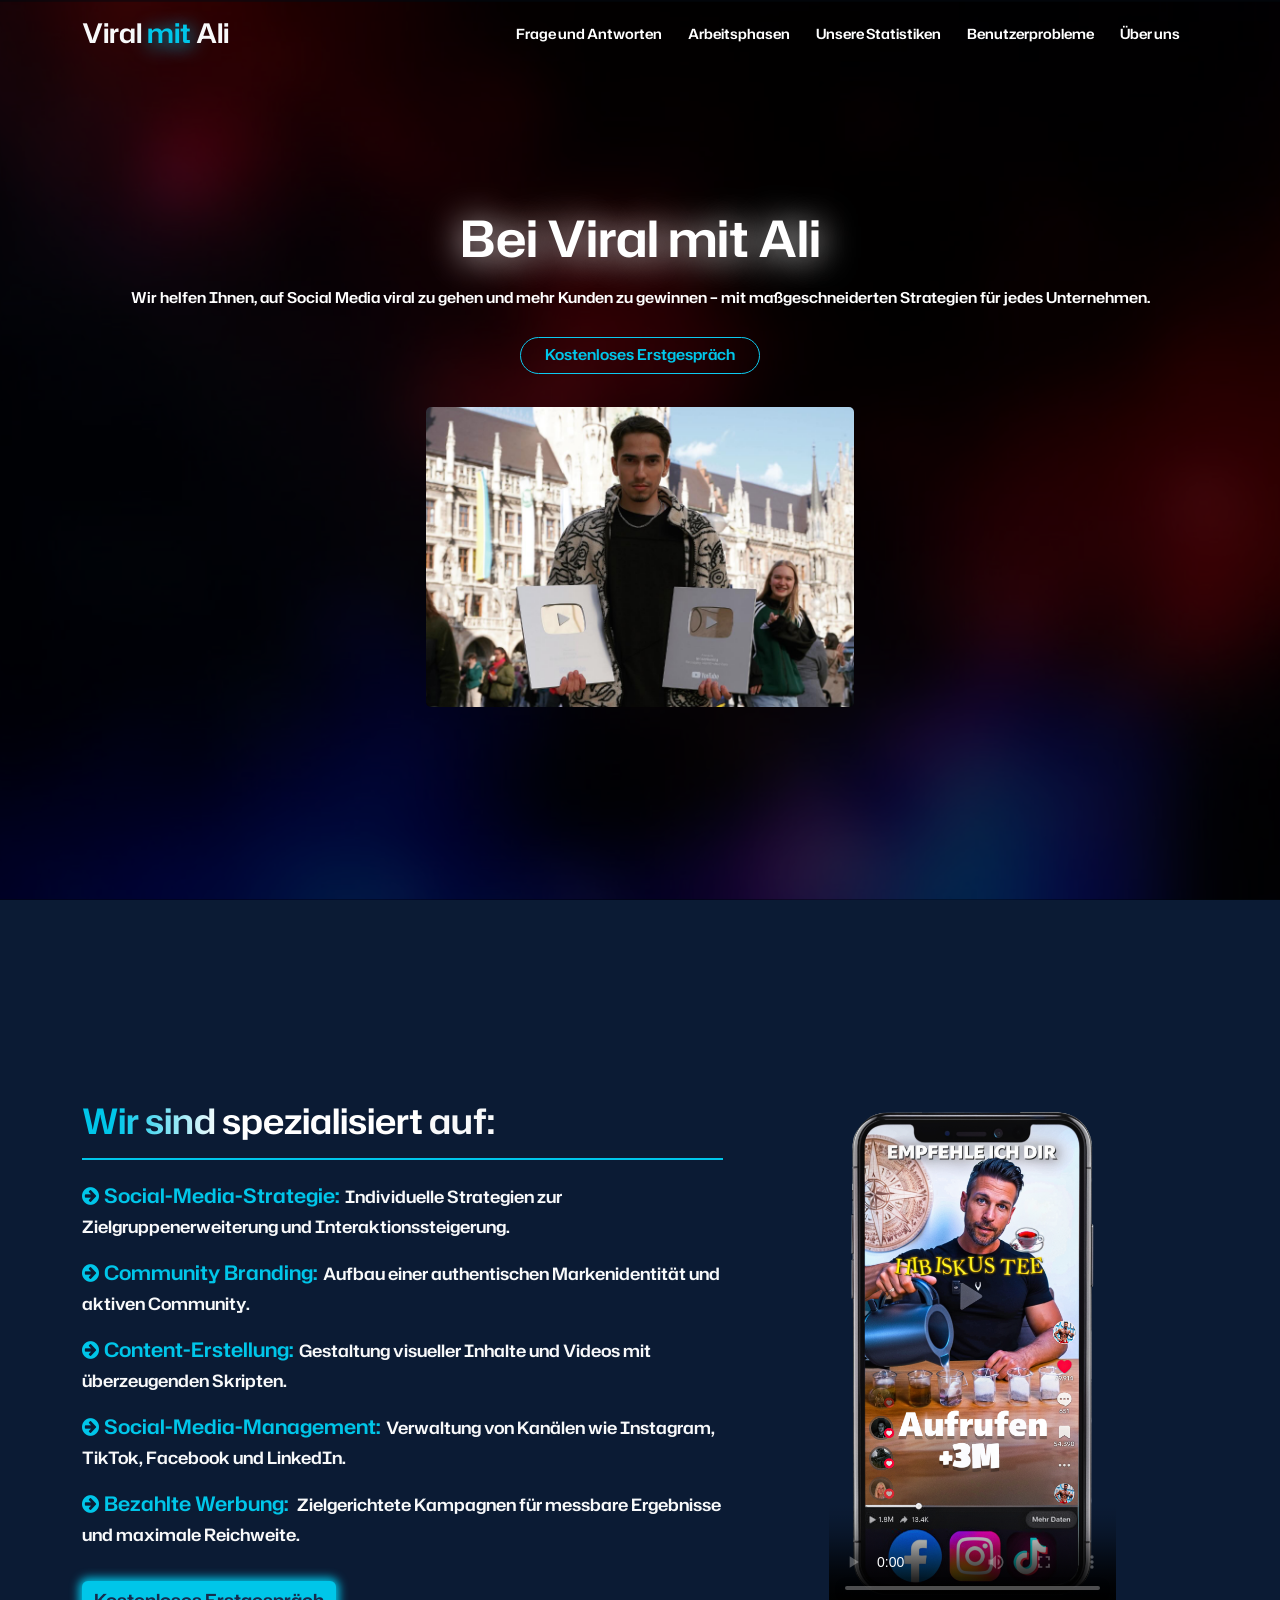
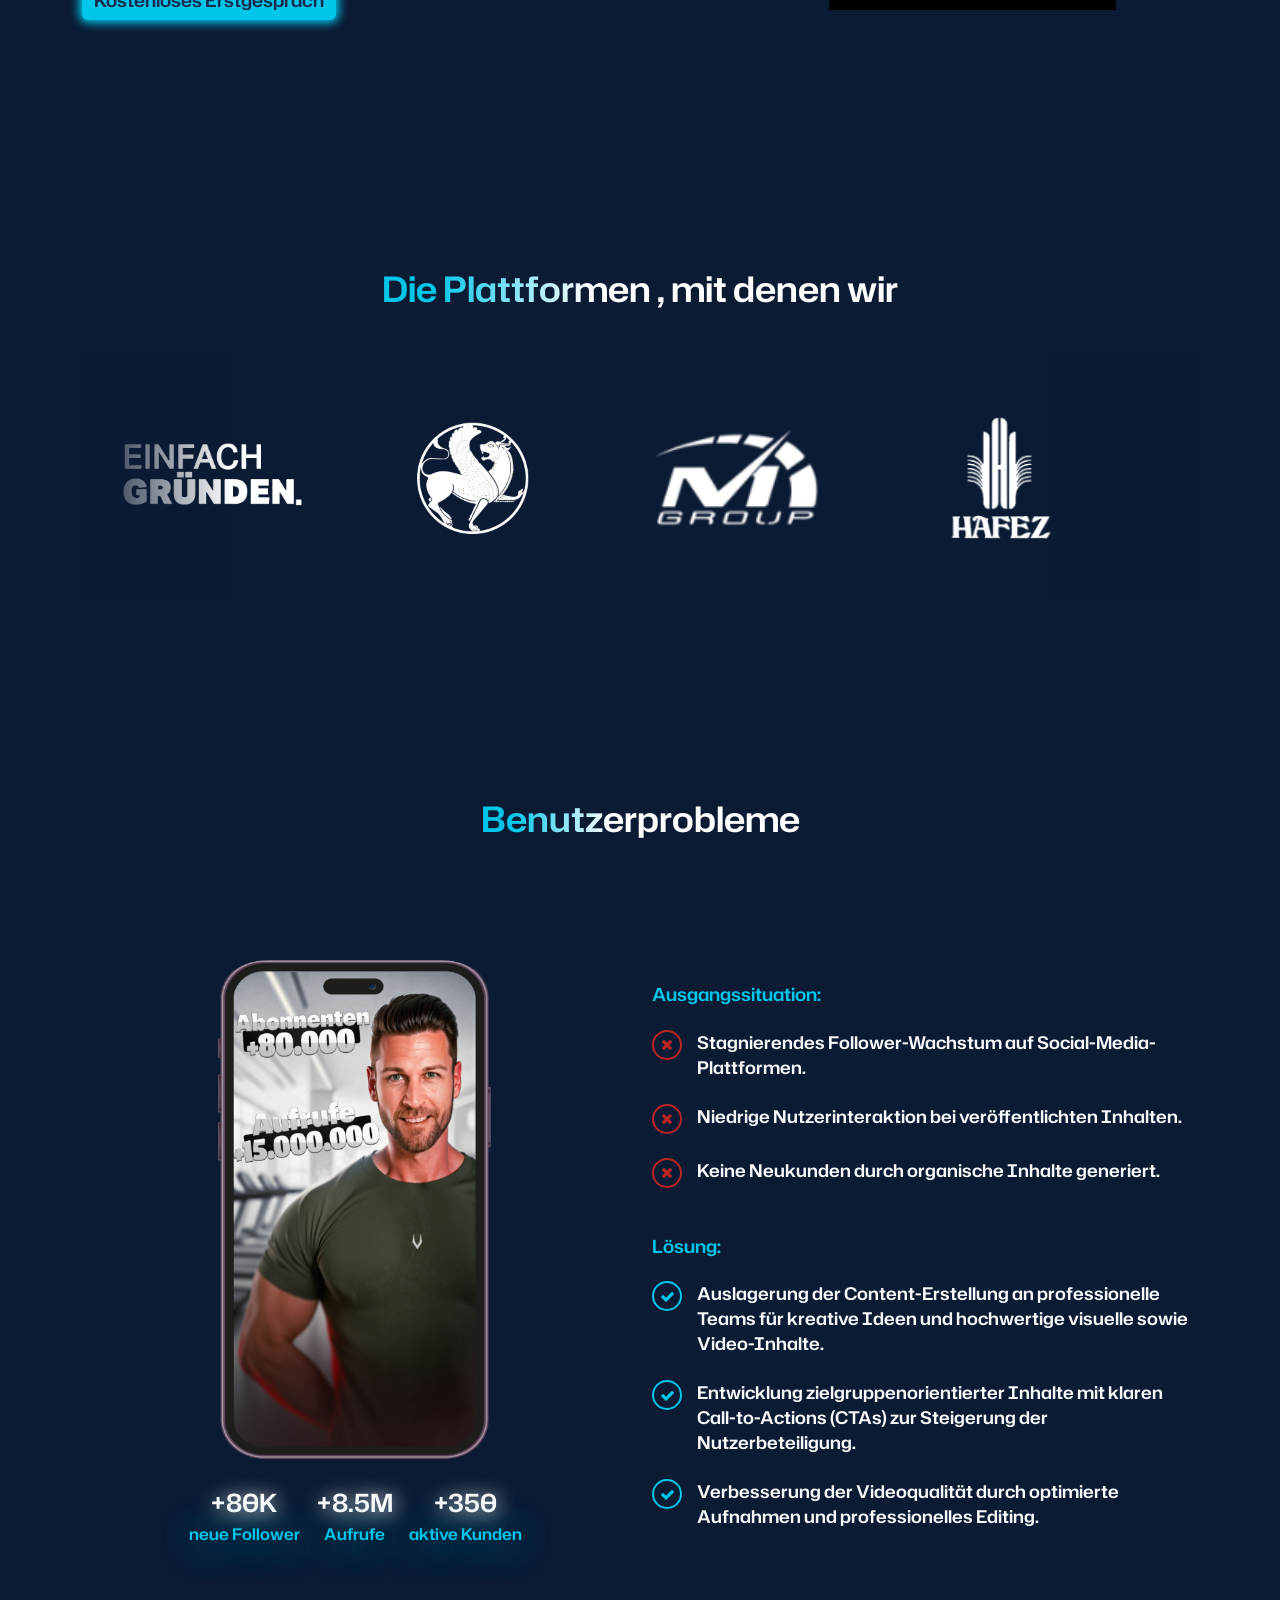
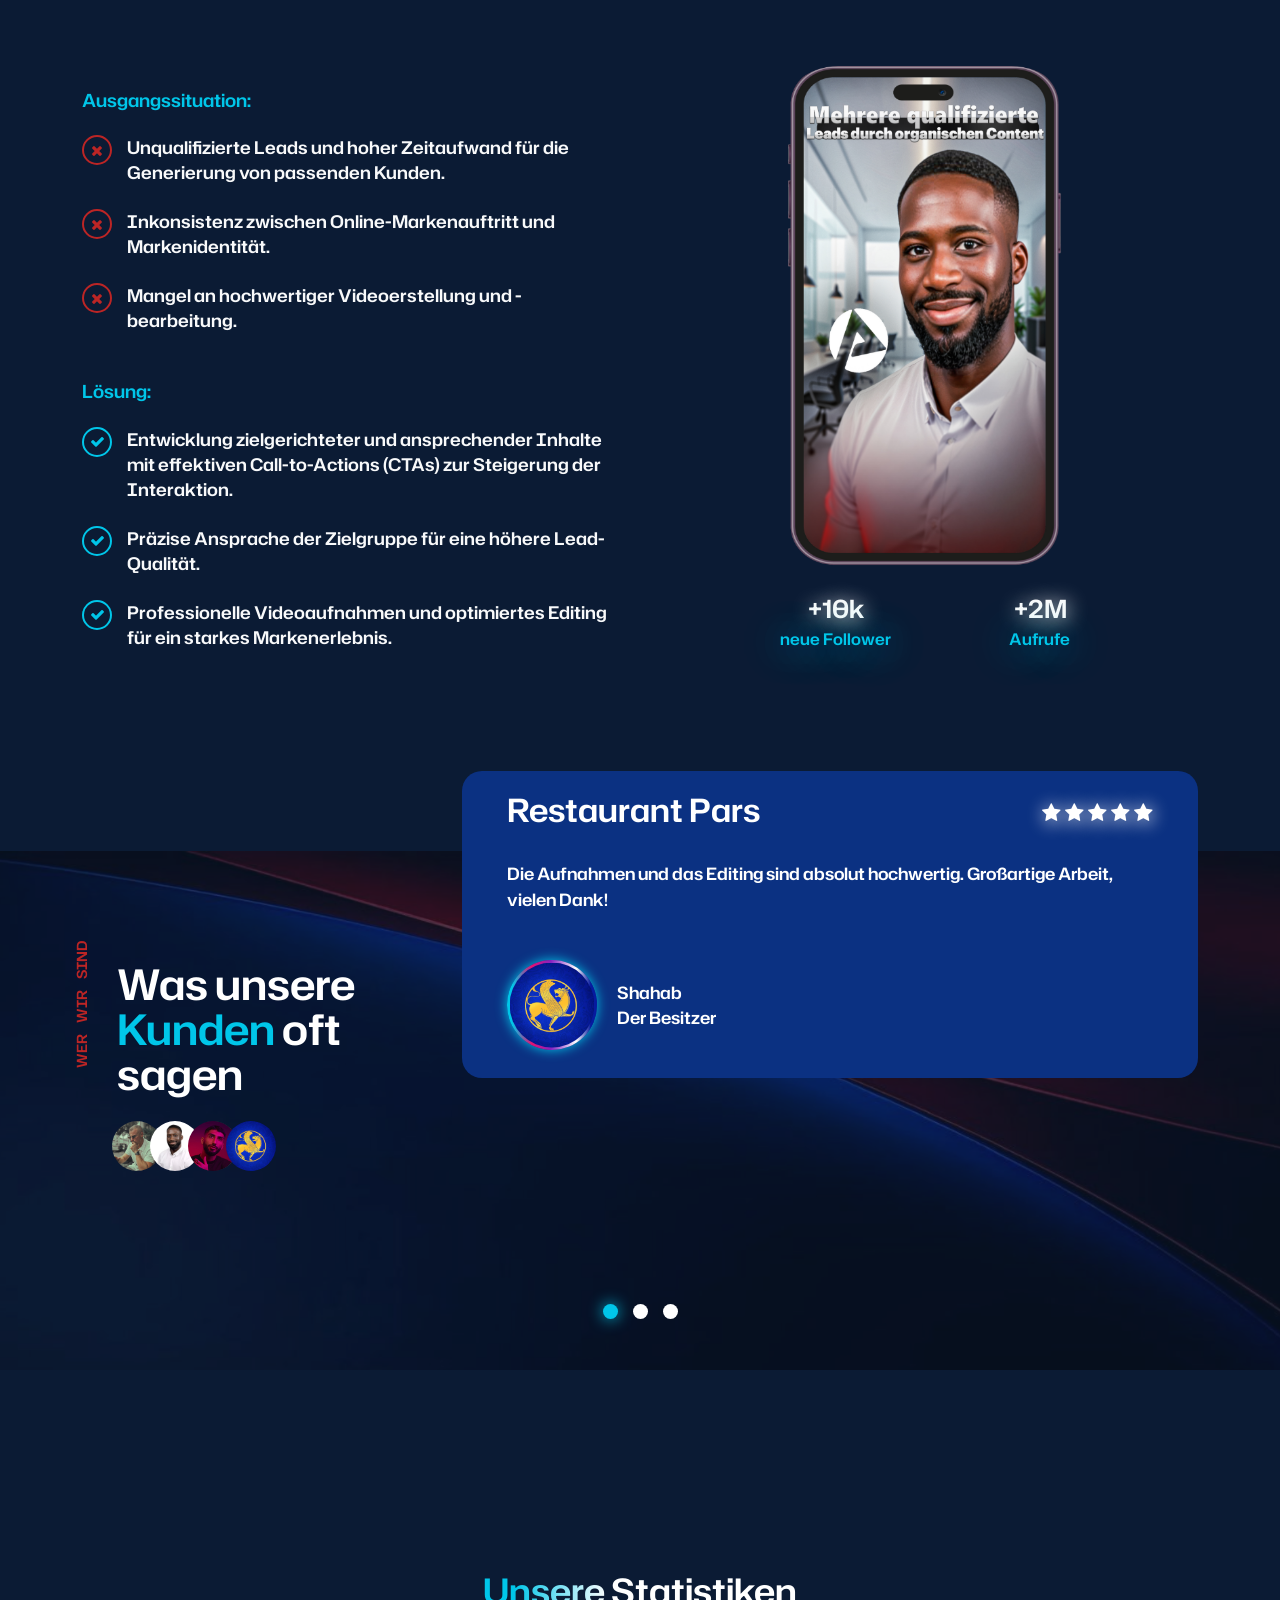
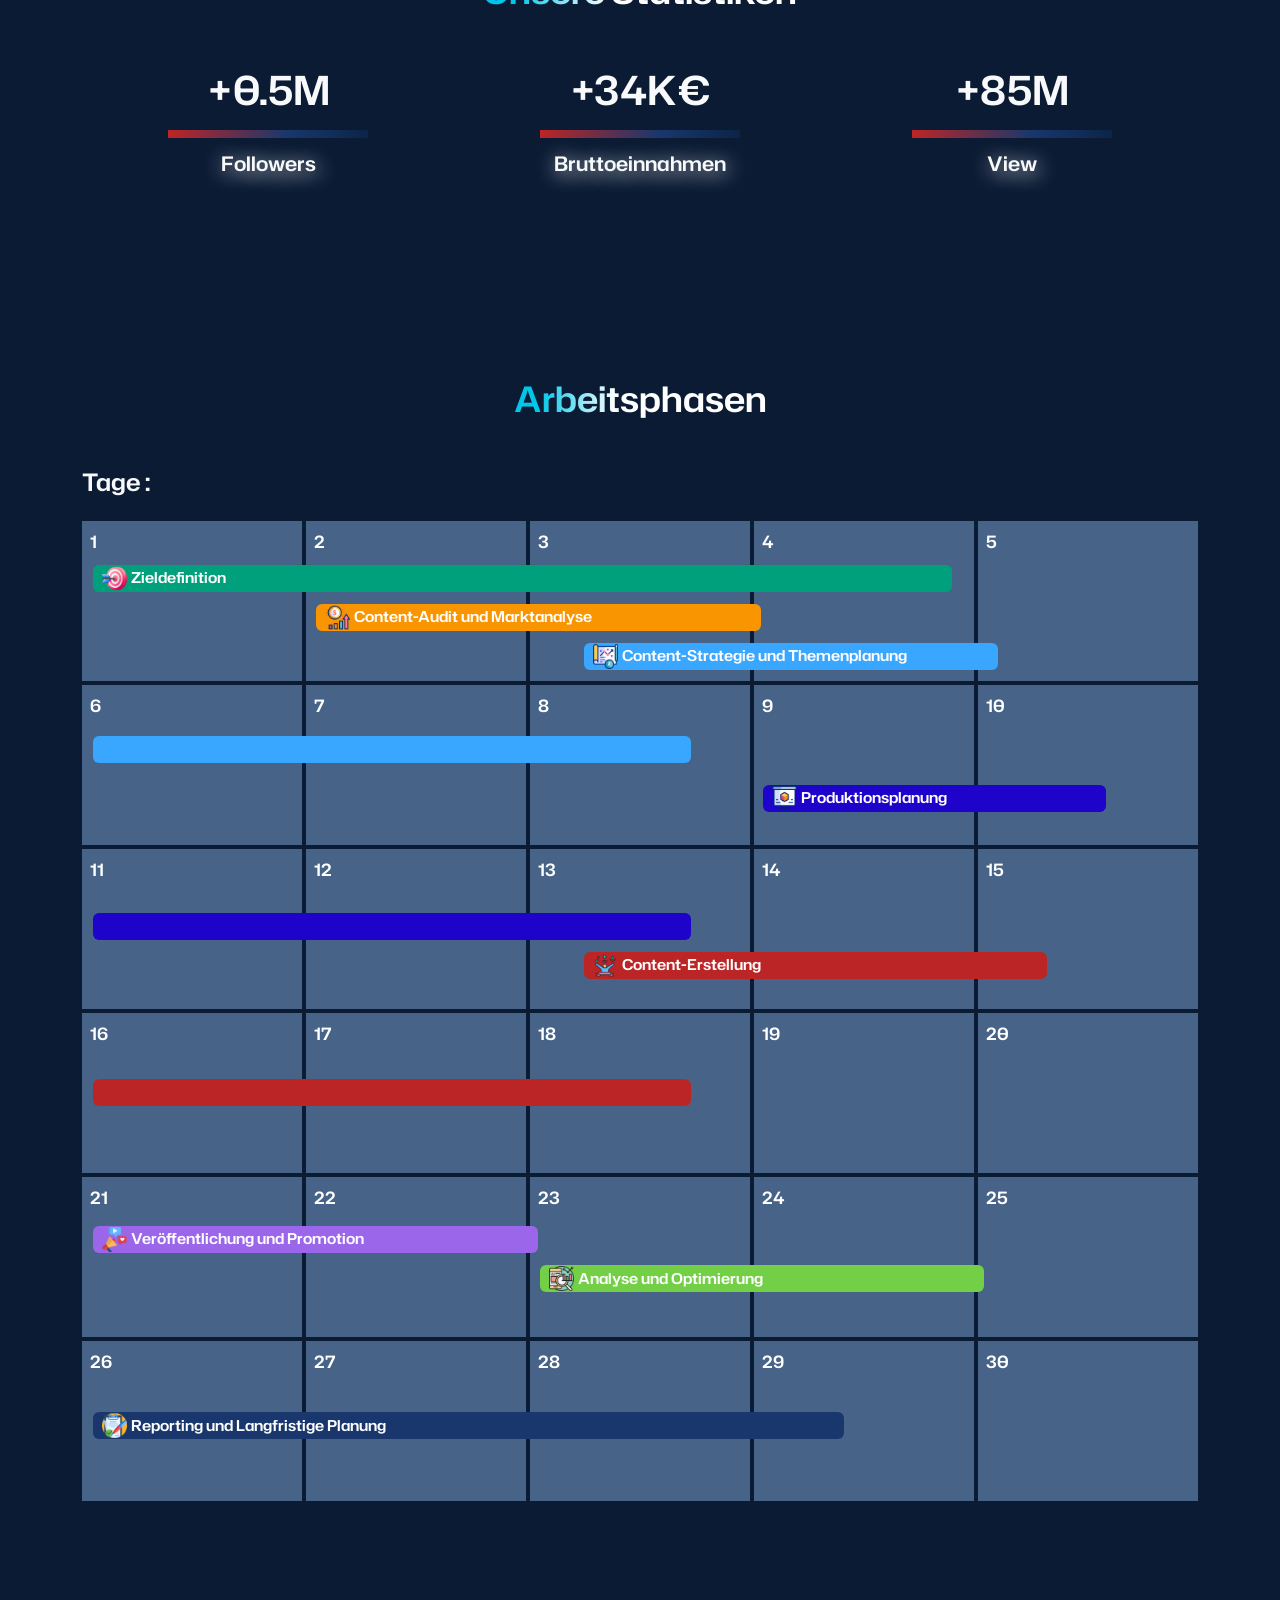
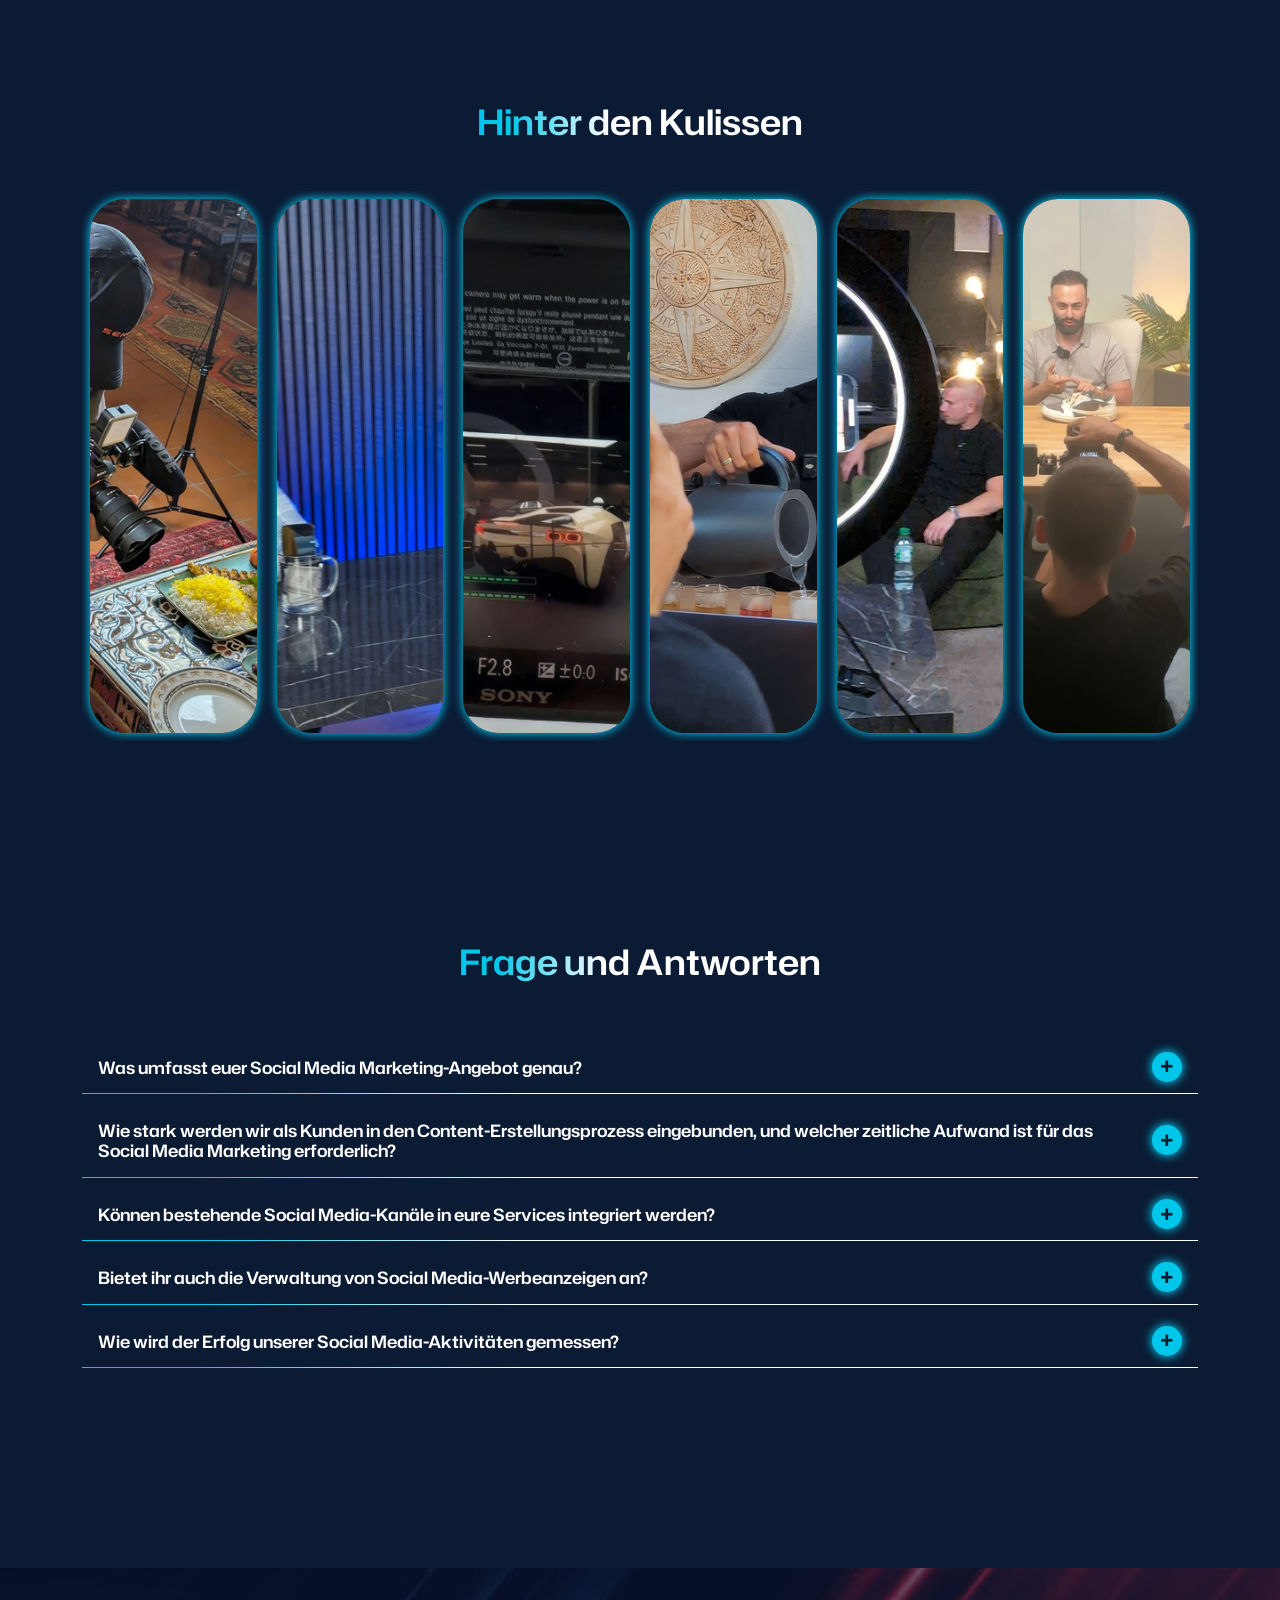
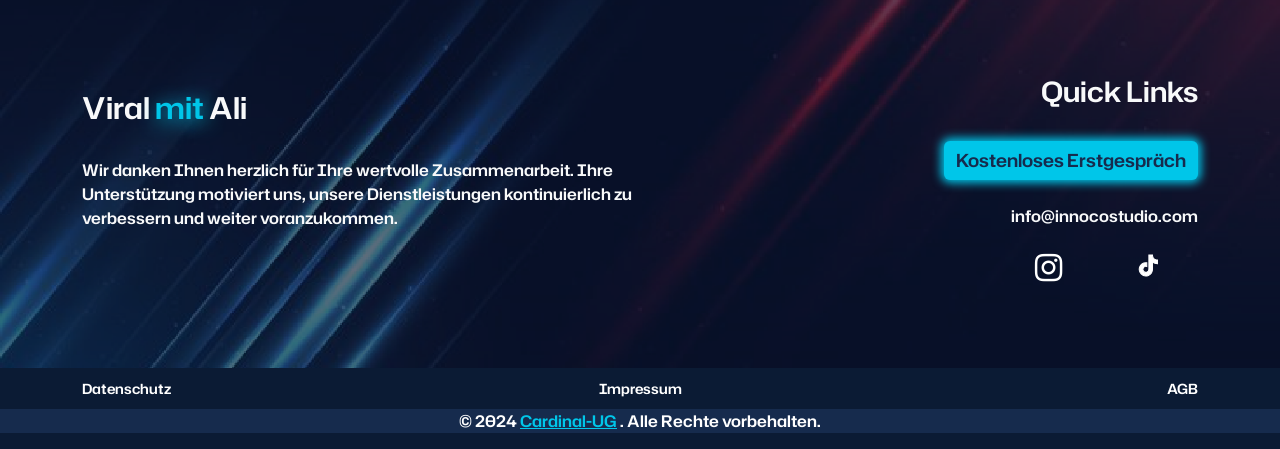
==== commit ac24f409: "asd" ====
--- a/index.html
+++ b/index.html
@@ -516,10 +516,10 @@
 
 
 <div class="d-flex customerImg">
-<img class="ci1" src="./public/images/1.JPG" alt="">
-<img class="ci" src="./public/images/2.JPG" alt="">
-<img class="ci" src="./public/images/3.PNG" alt="">
-<img class="ci" src="./public/images/4.jpg" alt="">
+<img class="ci1 img-fluid" src="./public/images/1.JPG" alt="">
+<img class="ci img-fluid" src="./public/images/2.JPG" alt="">
+<img class="ci img-fluid" src="./public/images/3.PNG" alt="">
+<img class="ci img-fluid" src="./public/images/4.jpg" alt="">
 </div>
 
 
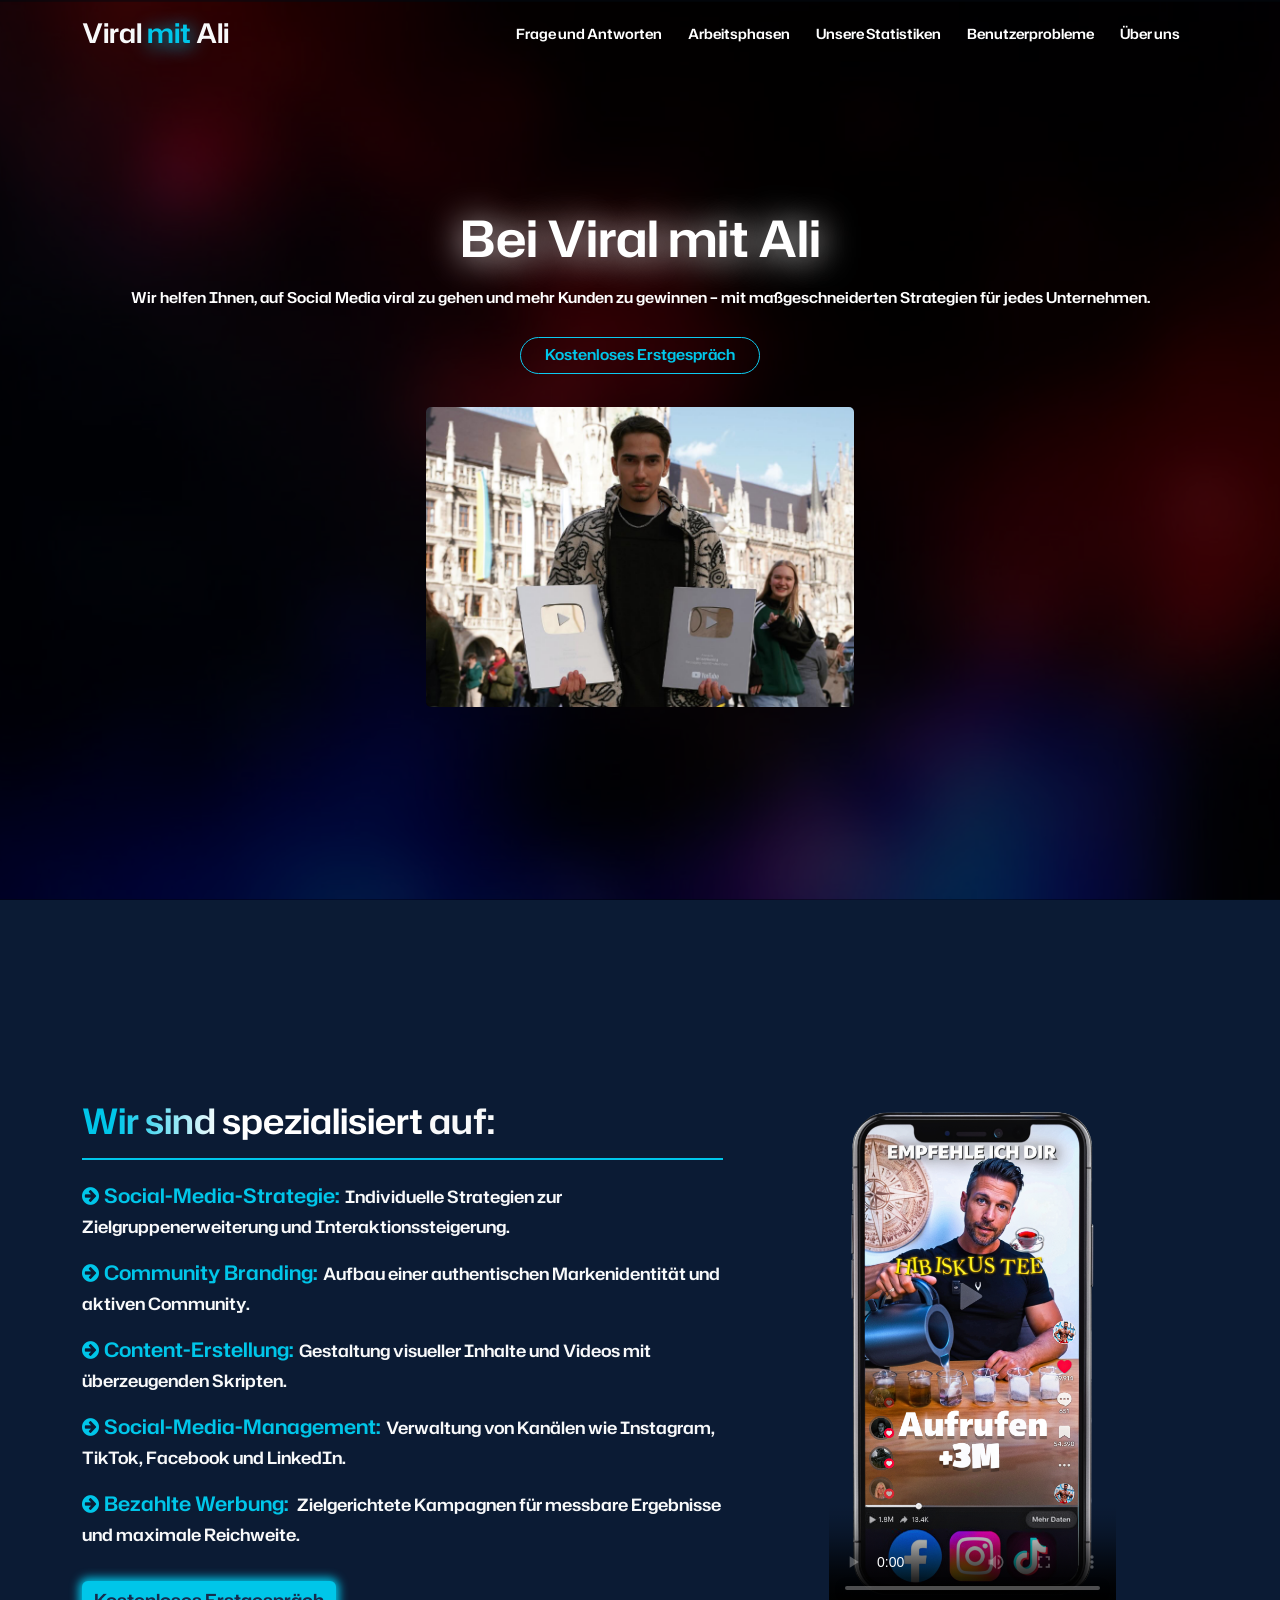
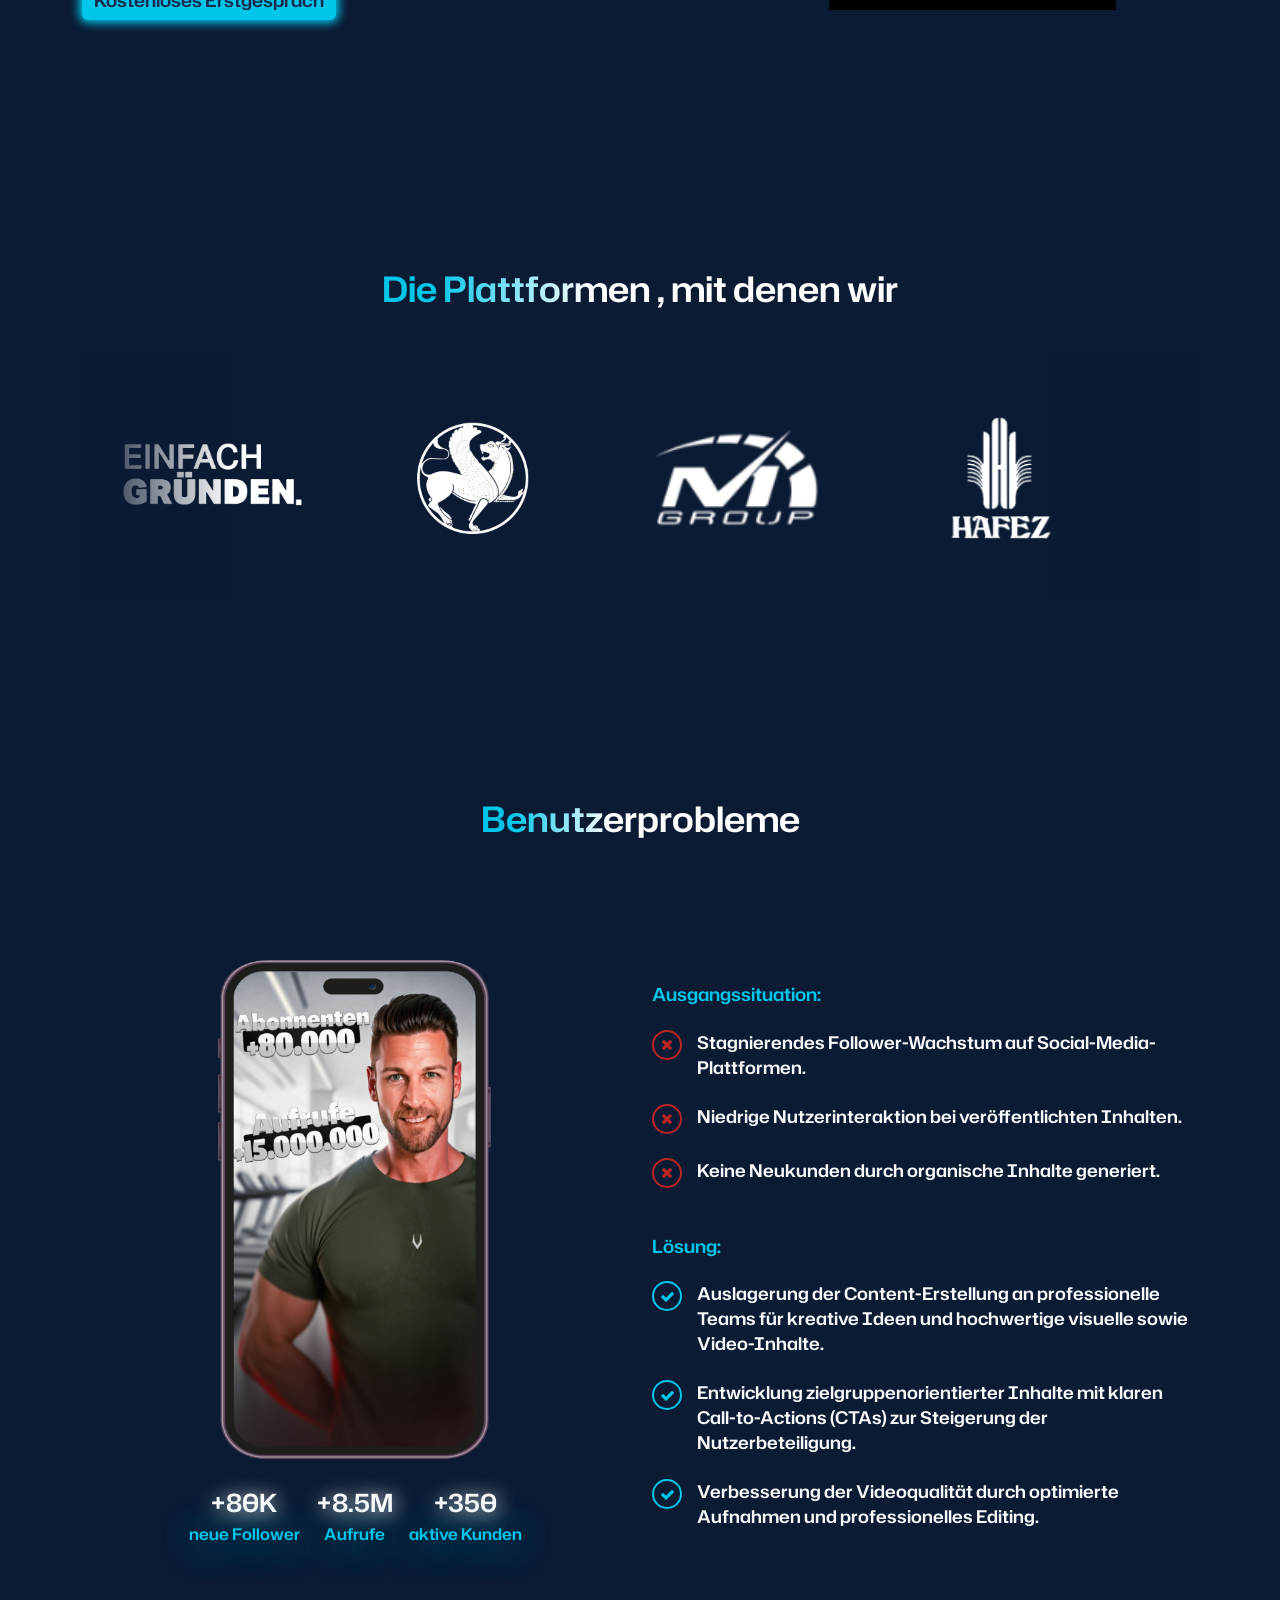
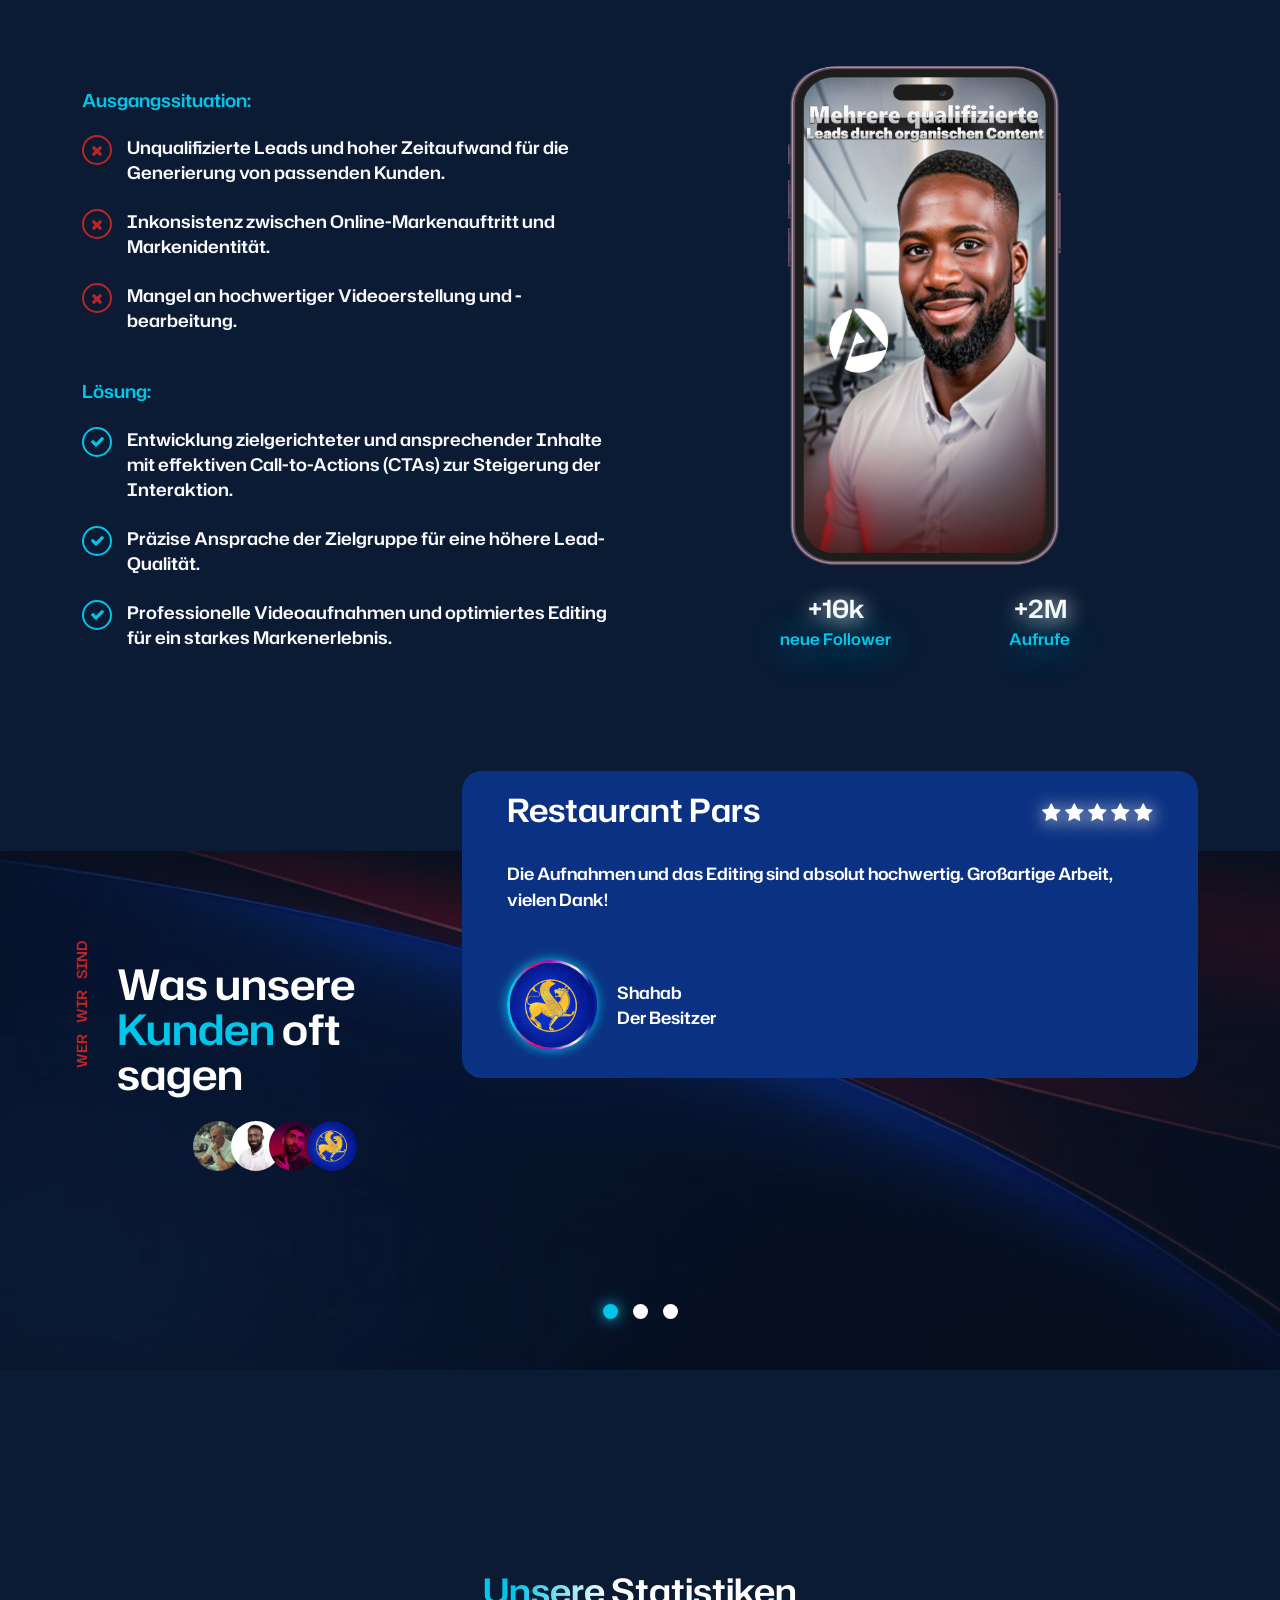
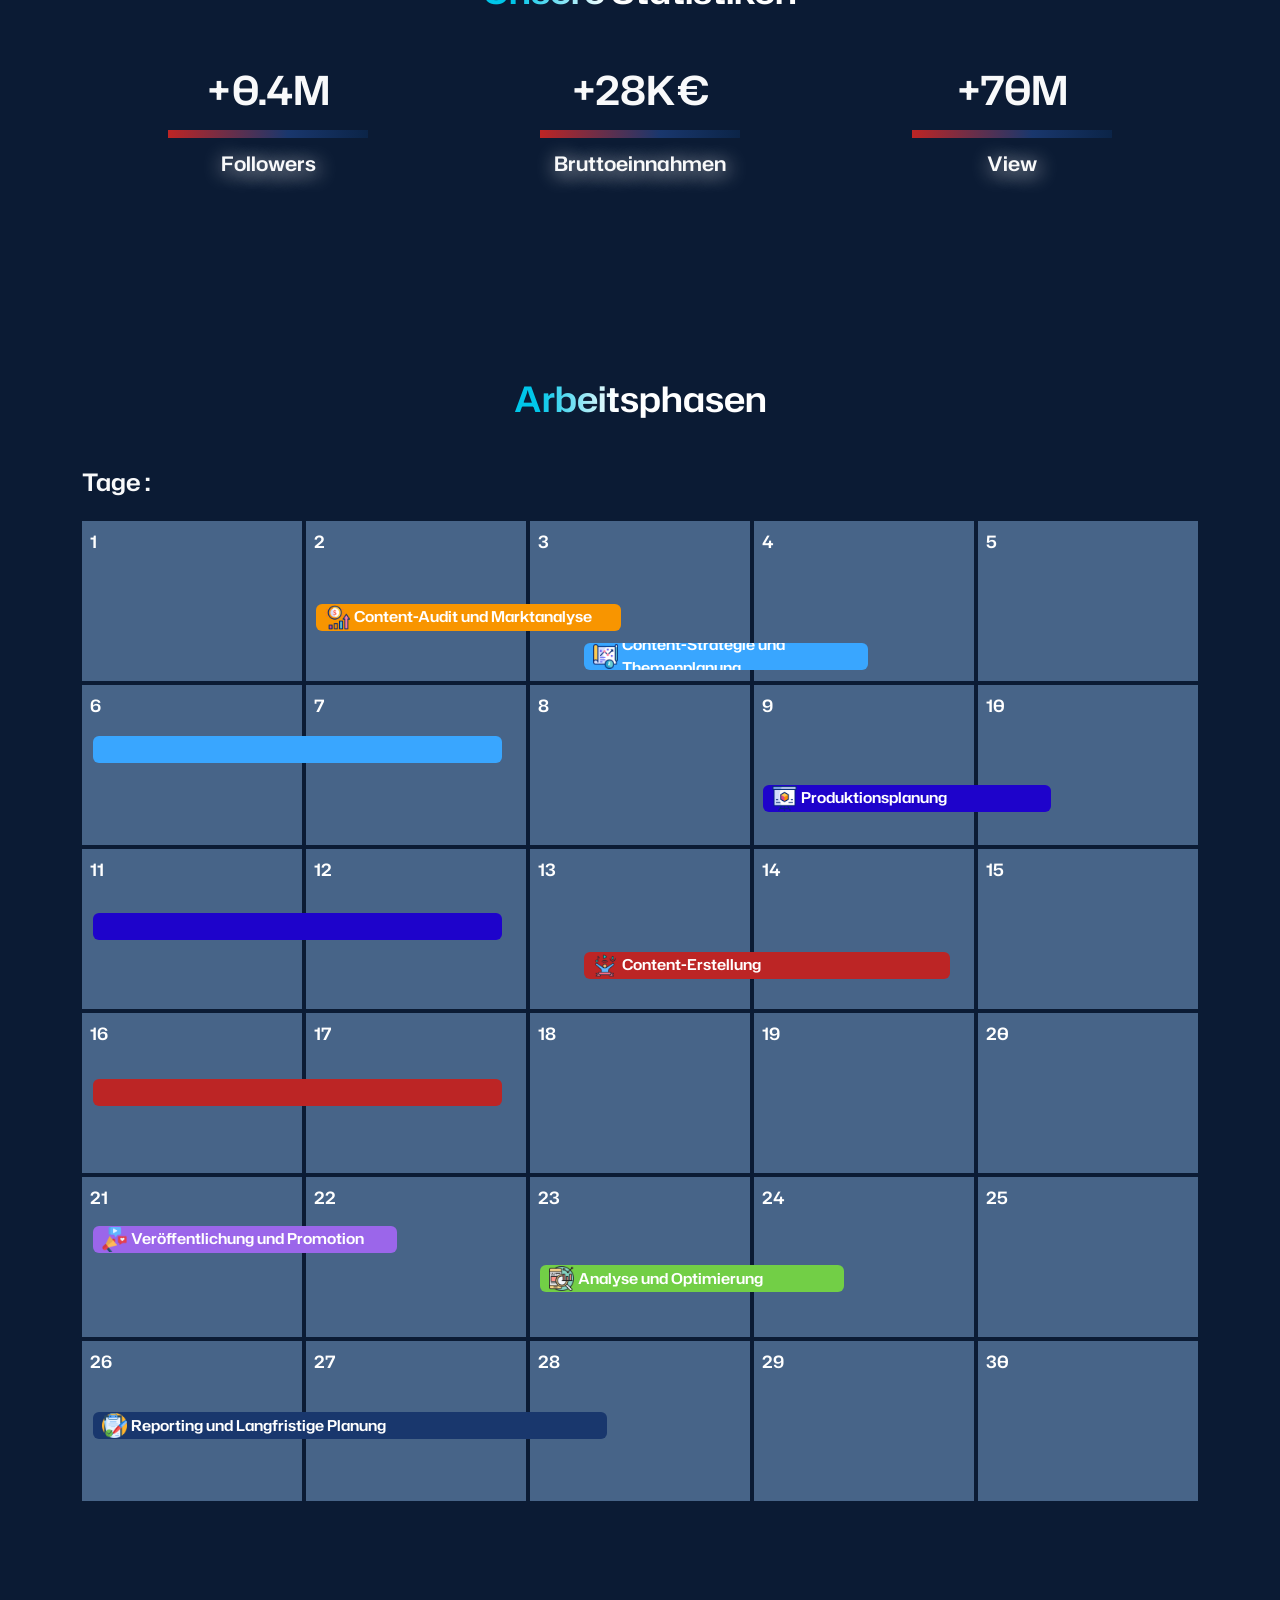
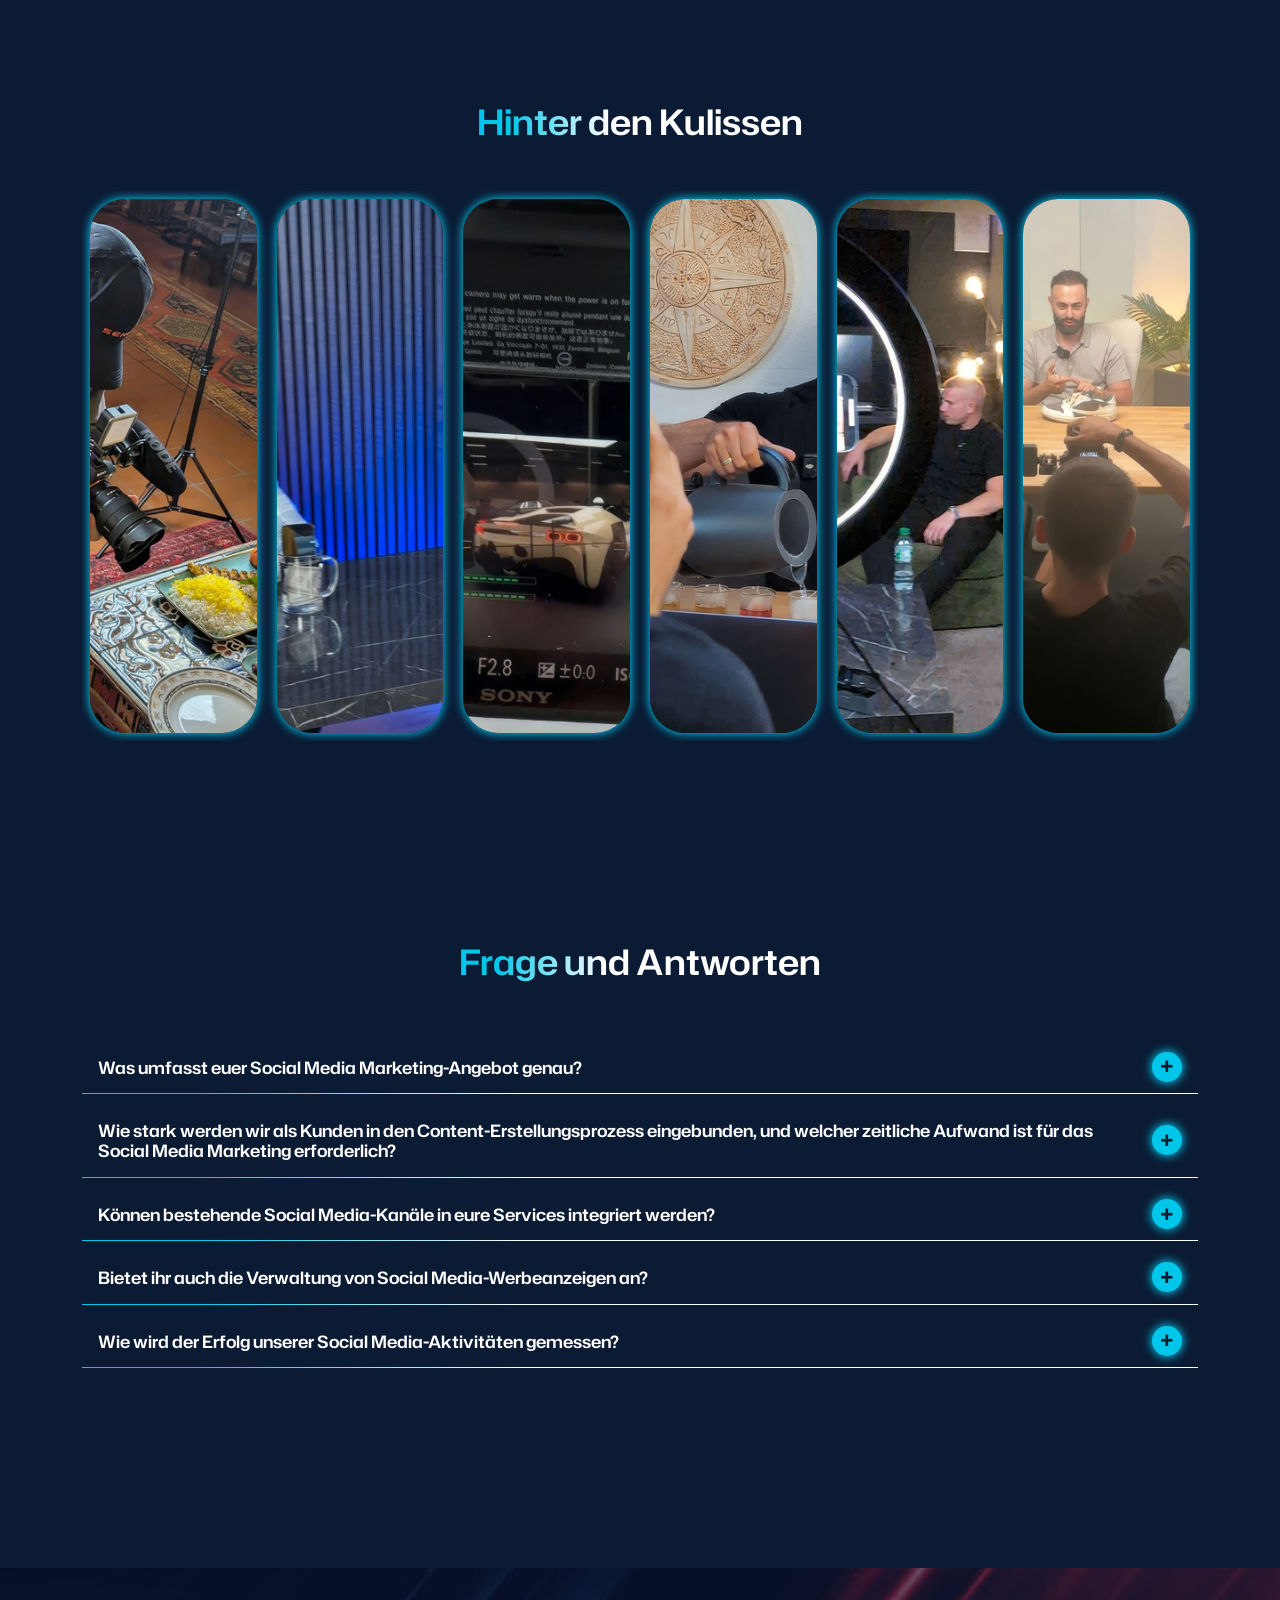
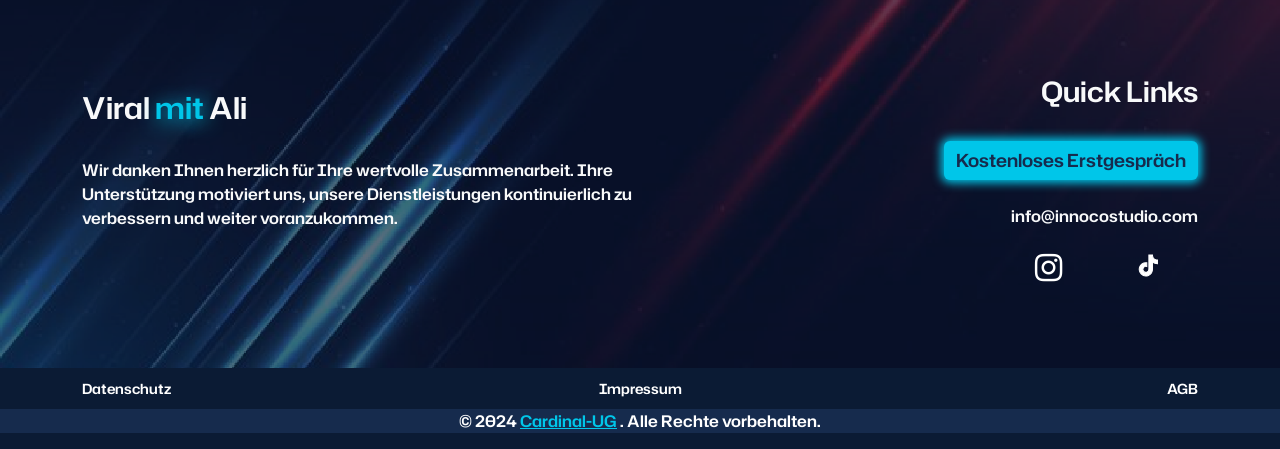
==== commit 6575c539: "asdasd" ====
--- a/index.html
+++ b/index.html
@@ -515,7 +515,7 @@
 
 
 
-<div class="d-flex customerImg">
+<div class="d-flex customerImg justify-content-center">
 <img class="ci1 img-fluid" src="./public/images/1.JPG" alt="">
 <img class="ci img-fluid" src="./public/images/2.JPG" alt="">
 <img class="ci img-fluid" src="./public/images/3.PNG" alt="">
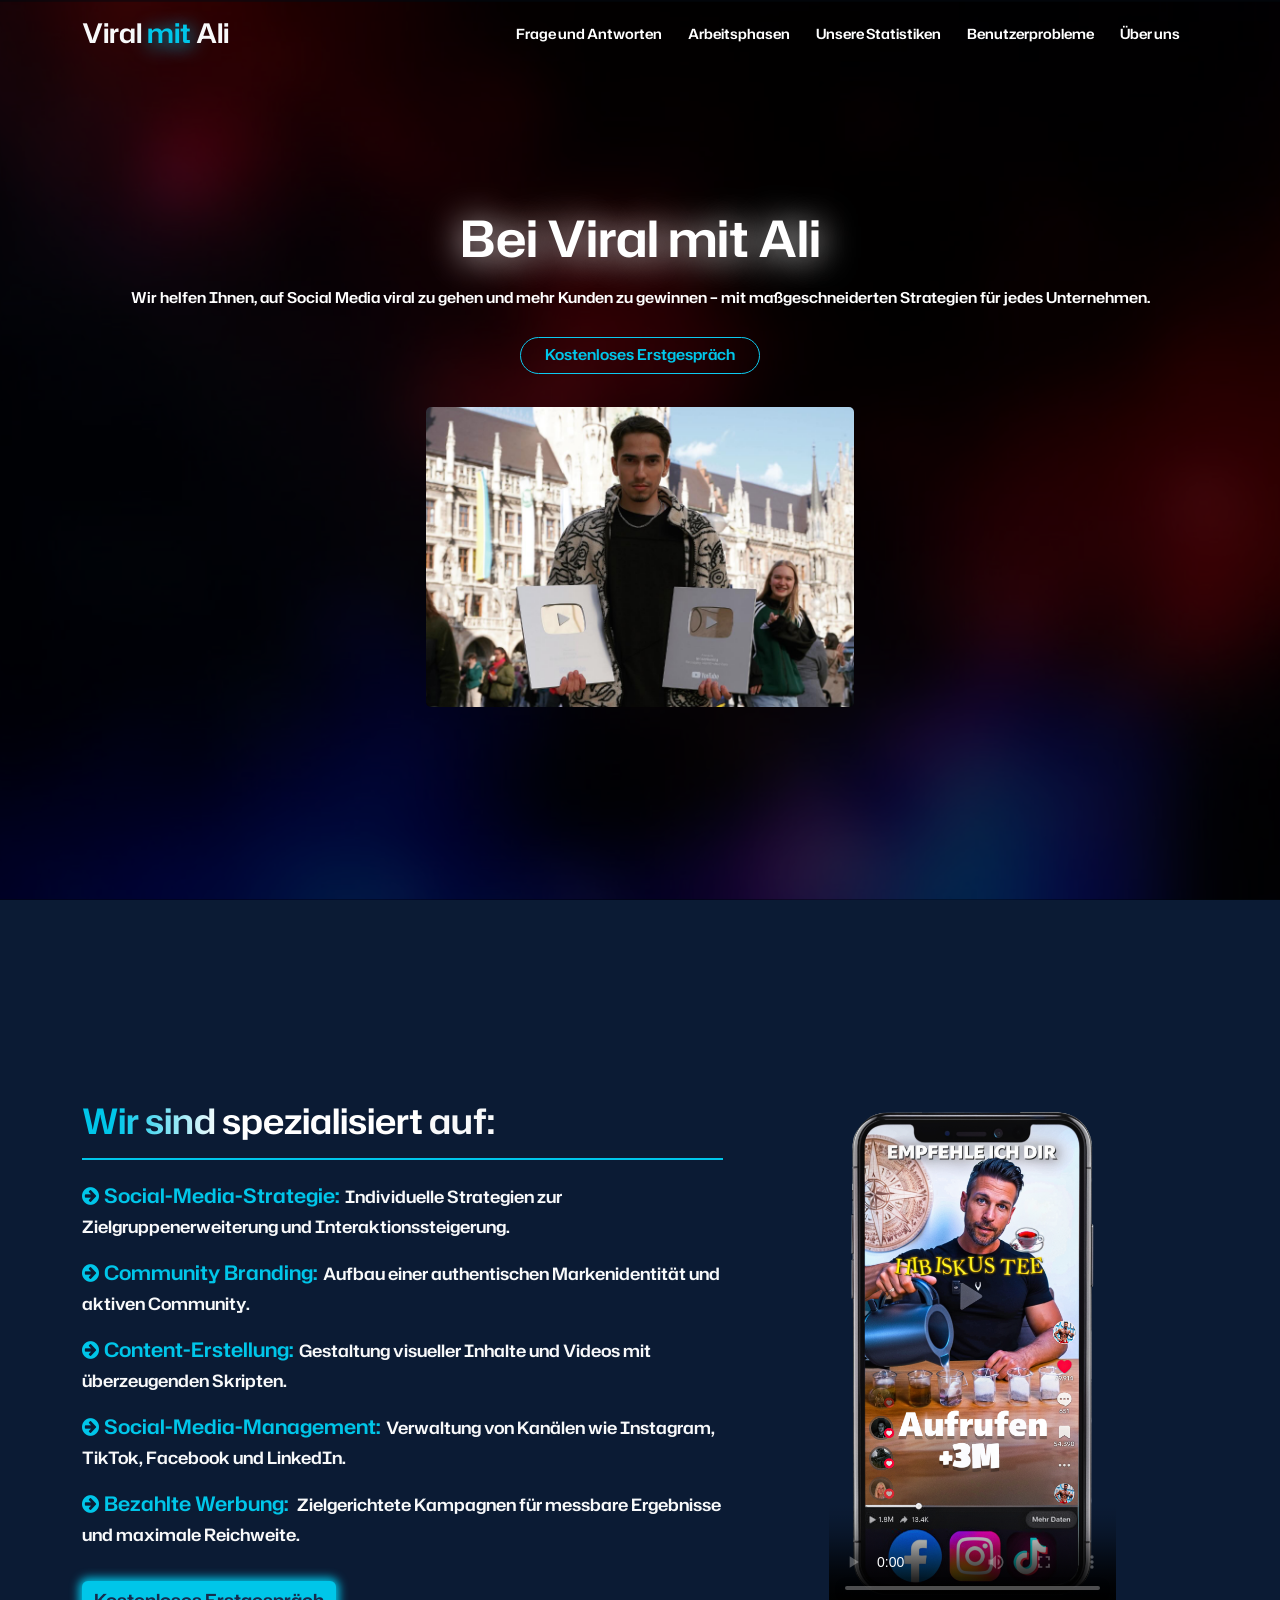
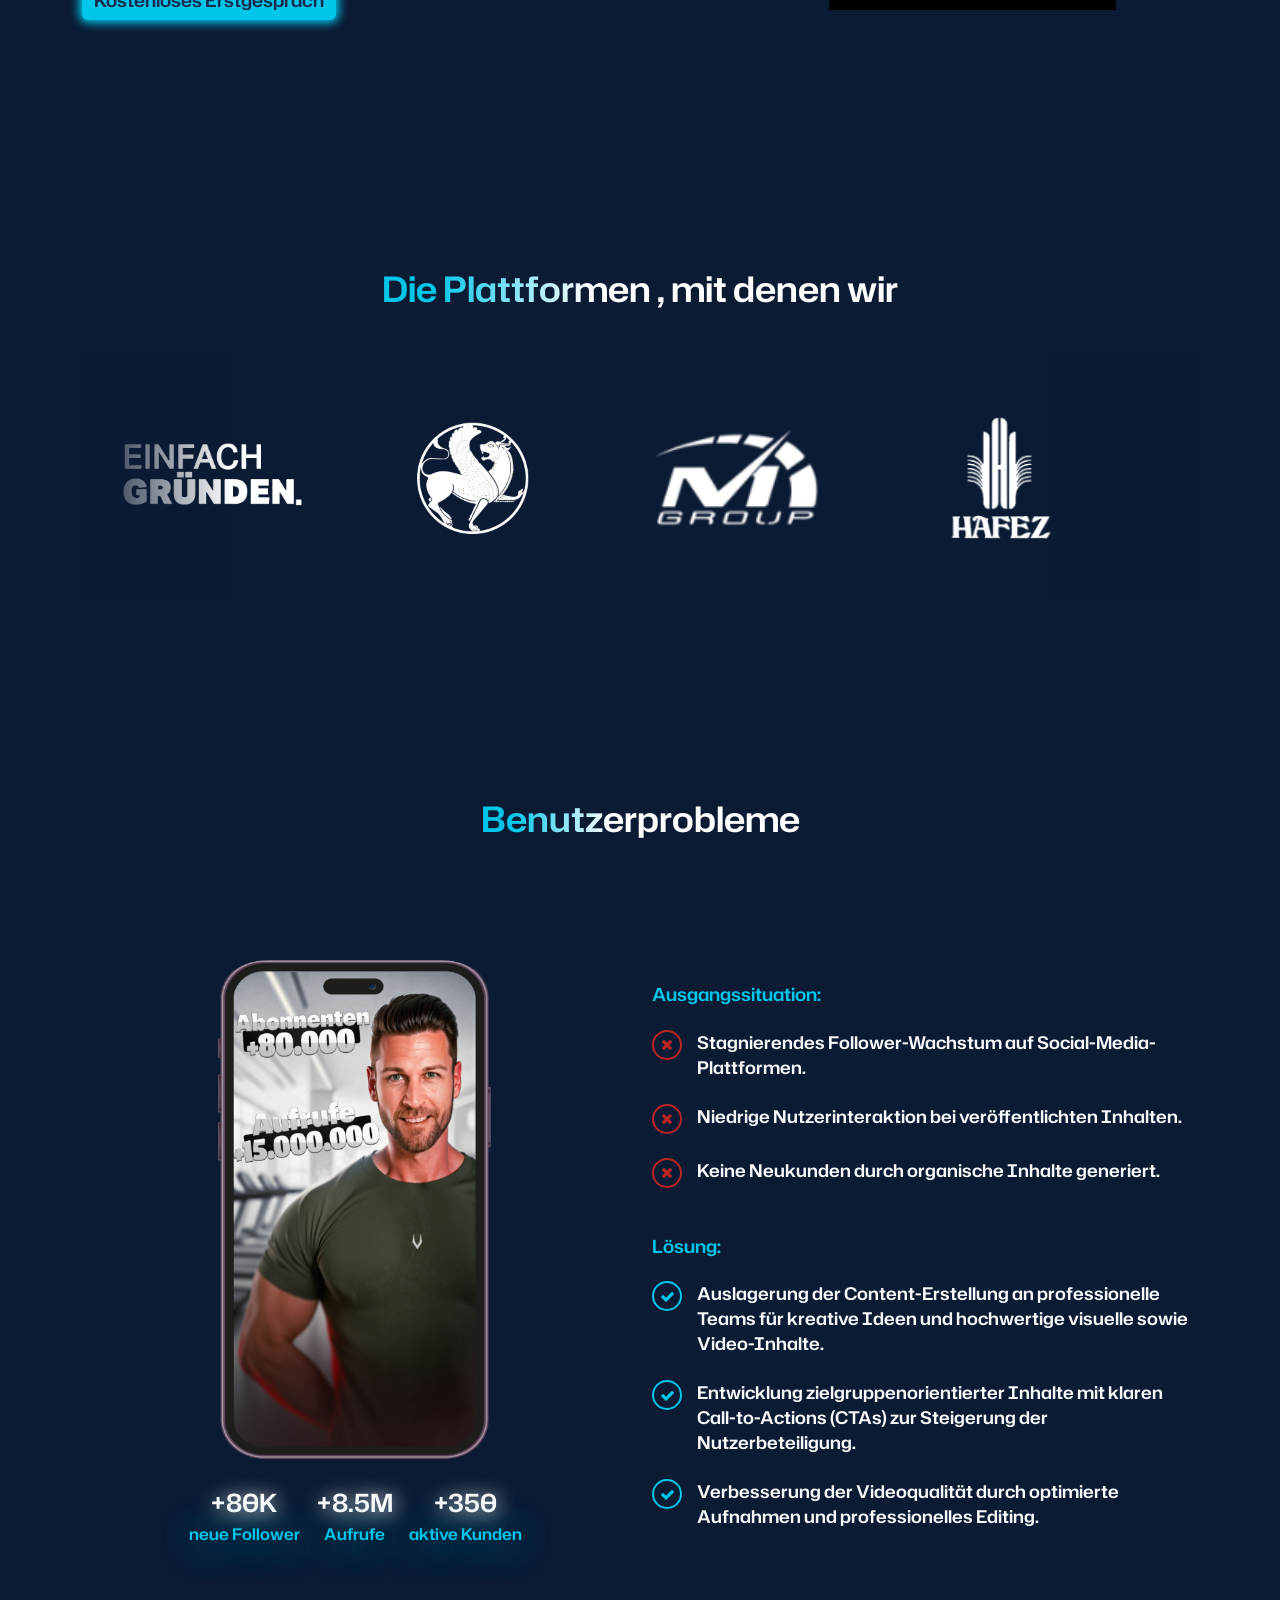
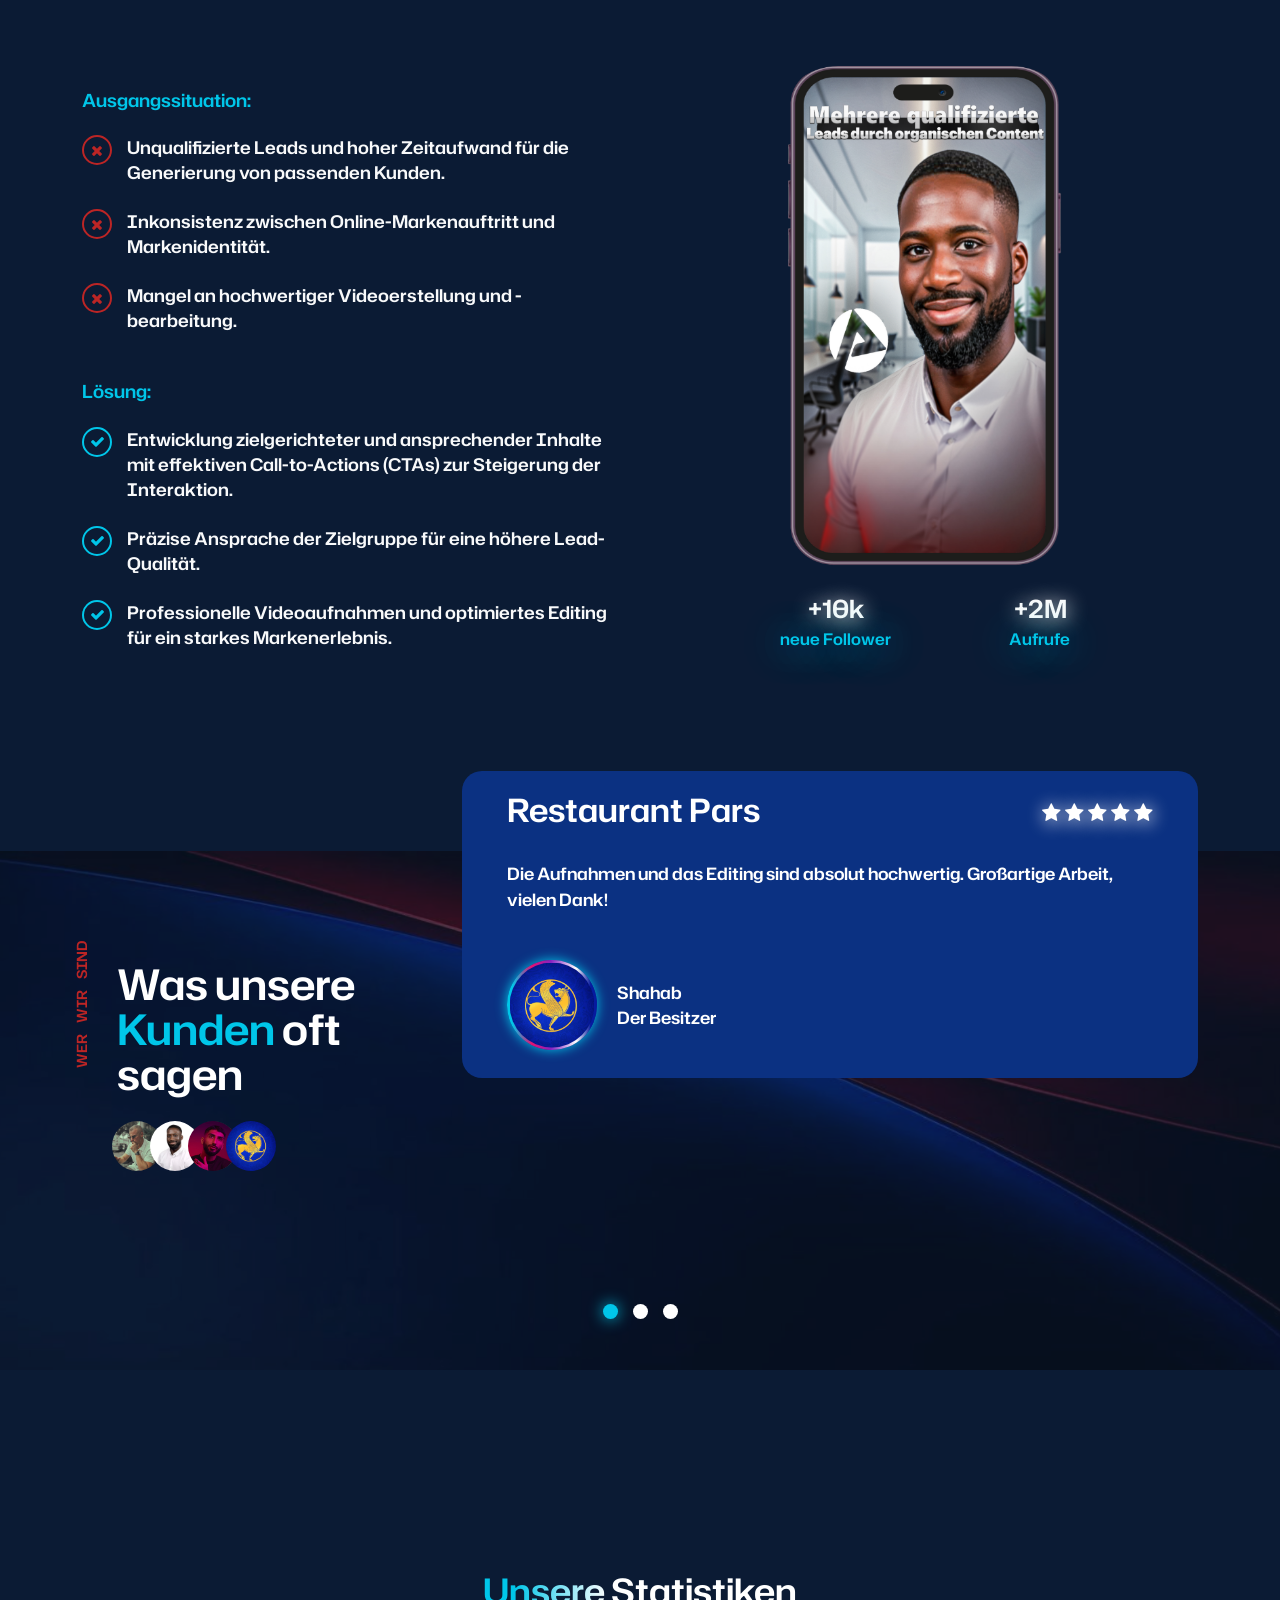
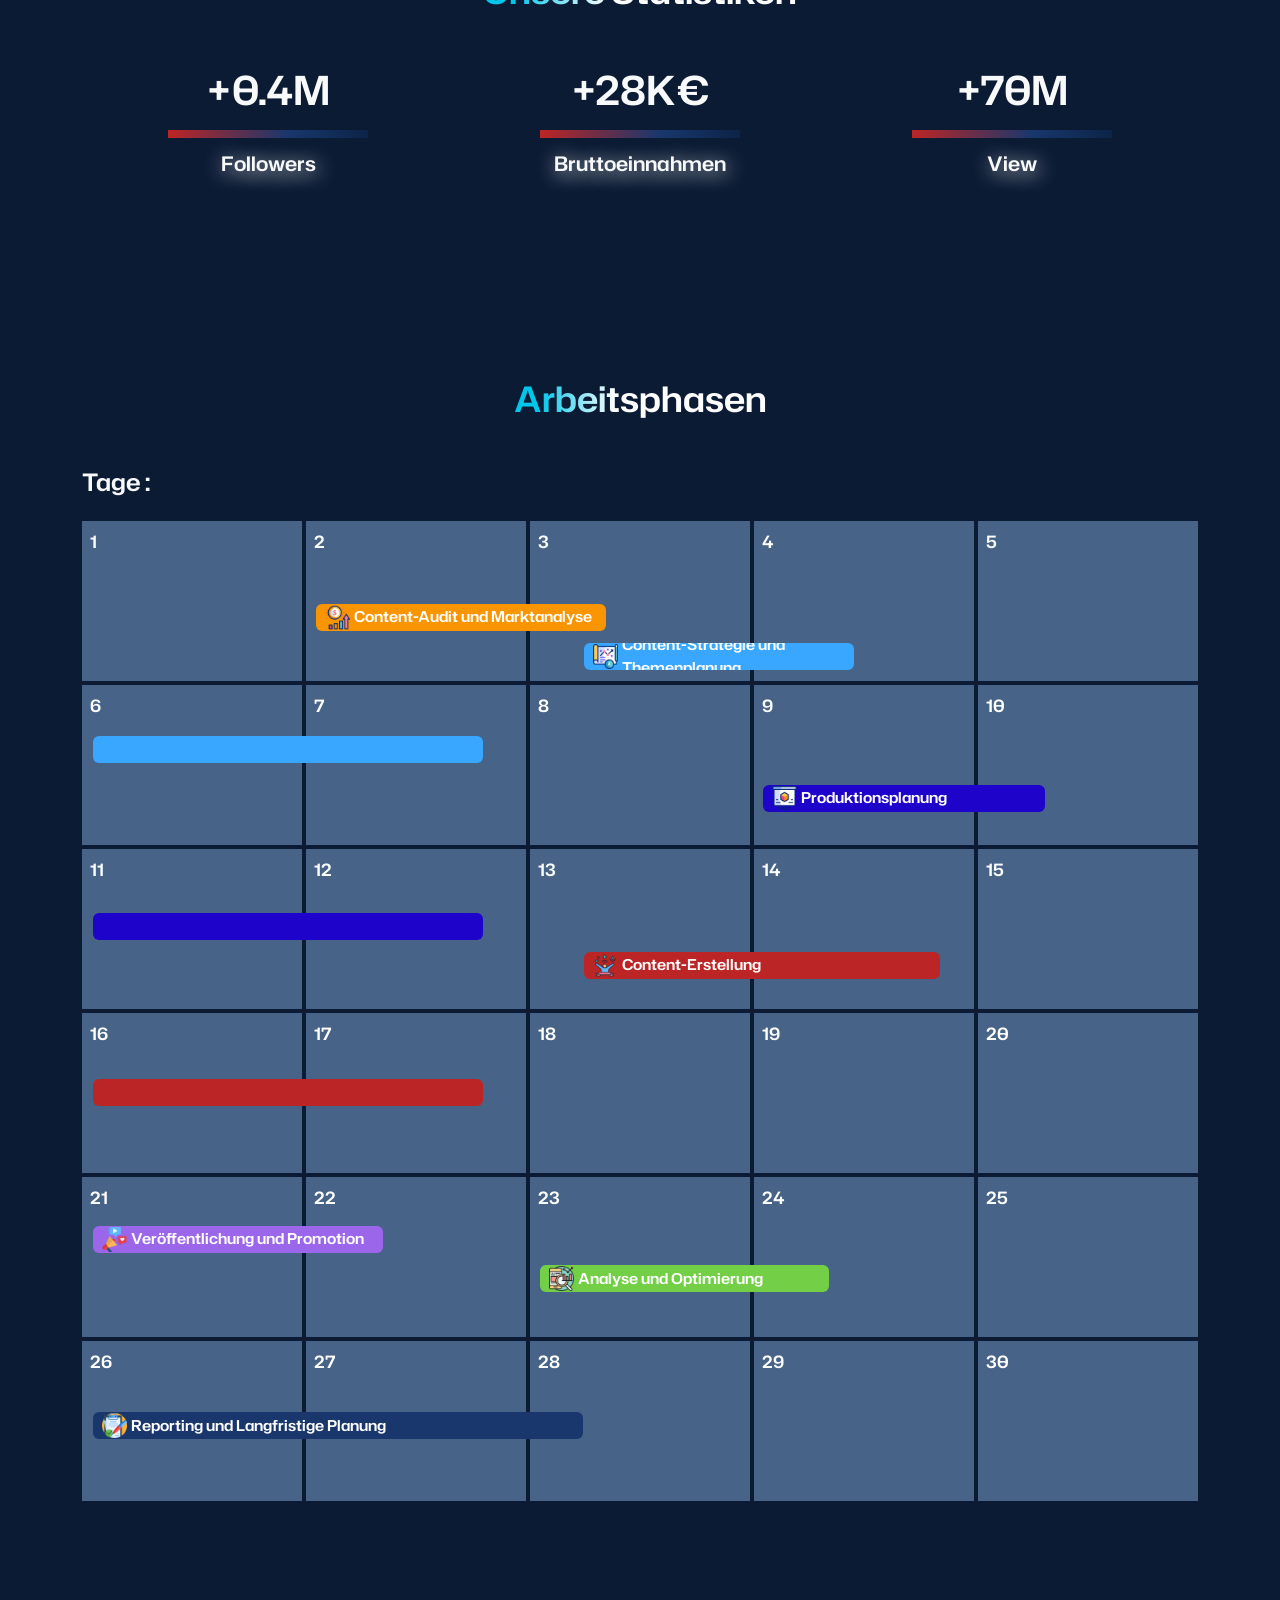
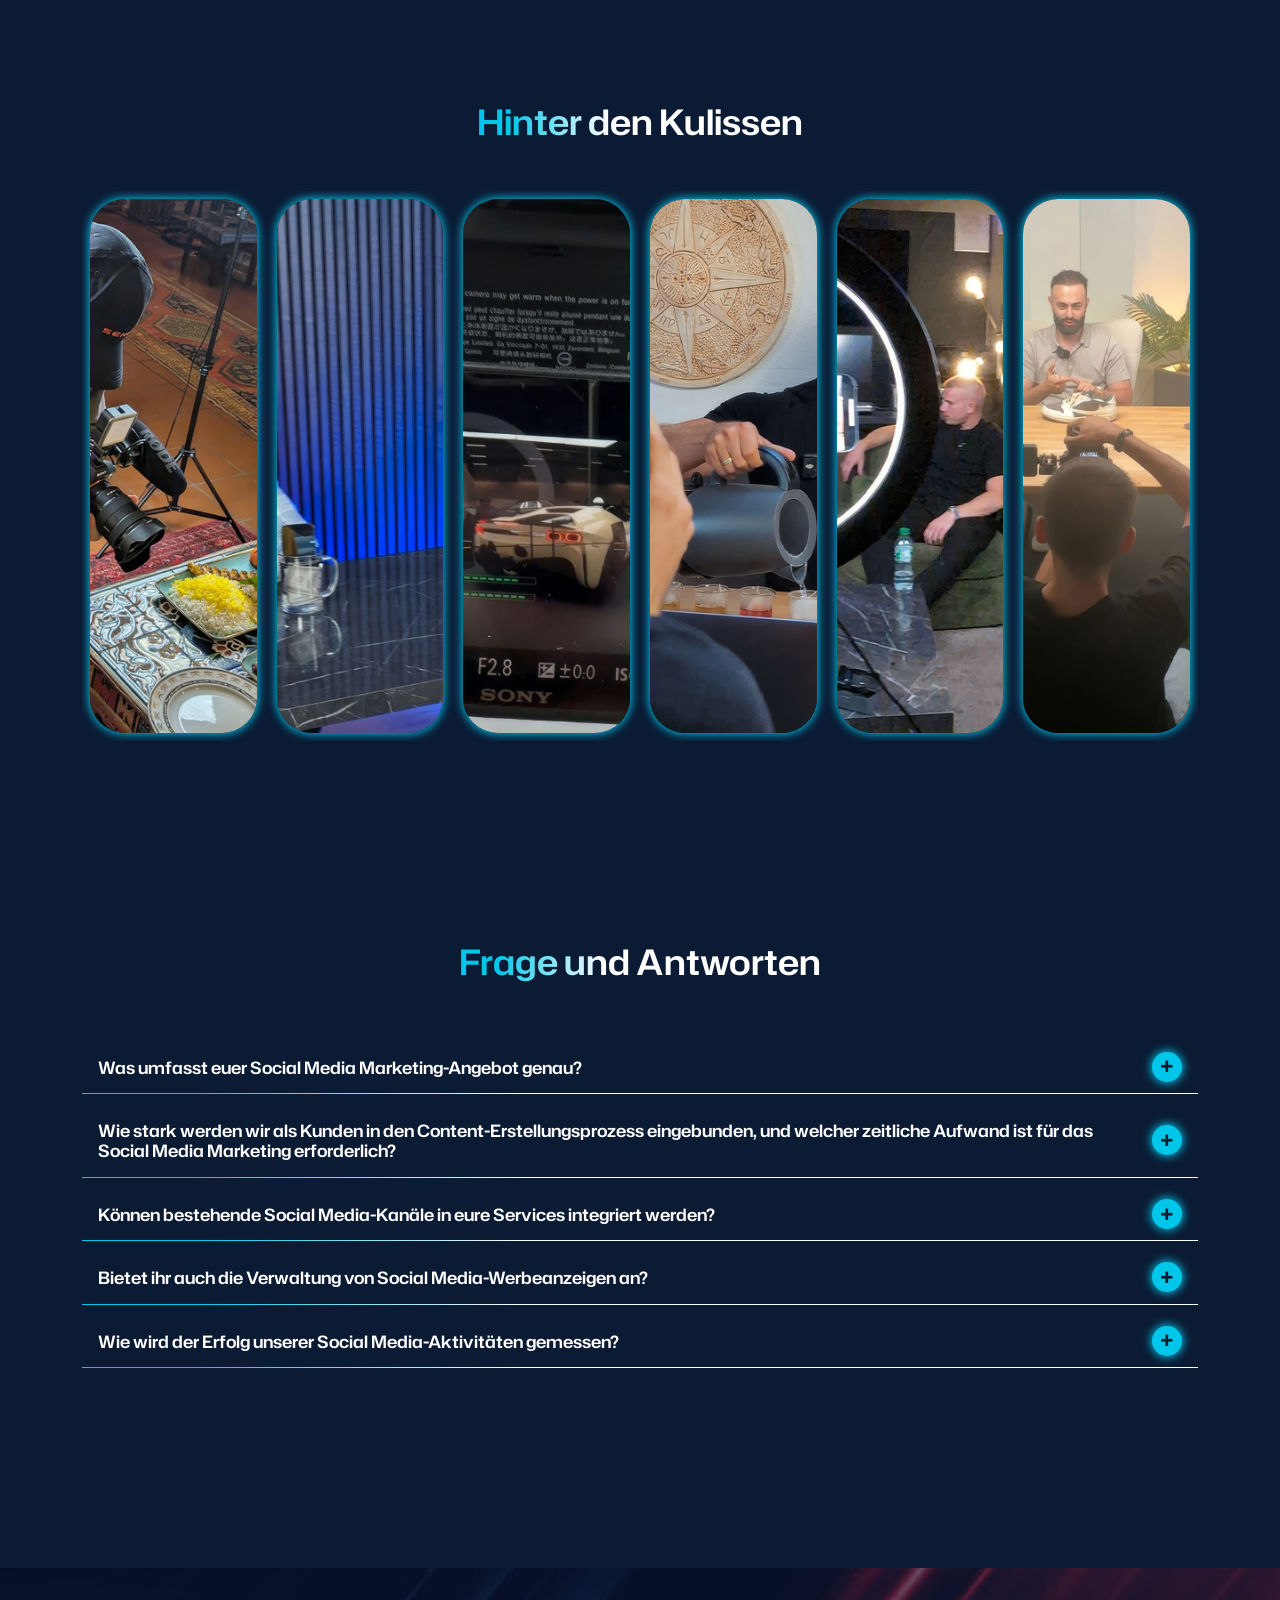
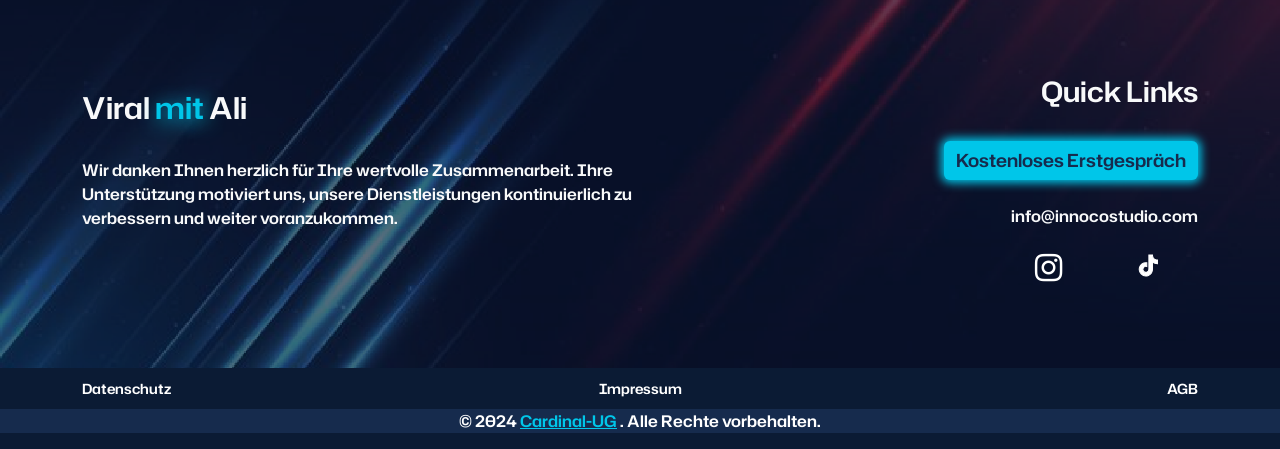
==== commit aa2ab67c: "asdasd" ====
--- a/index.html
+++ b/index.html
@@ -515,7 +515,7 @@
 
 
 
-<div class="d-flex customerImg justify-content-center">
+<div class="d-flex customerImg justify-content-center justify-content-md-start">
 <img class="ci1 img-fluid" src="./public/images/1.JPG" alt="">
 <img class="ci img-fluid" src="./public/images/2.JPG" alt="">
 <img class="ci img-fluid" src="./public/images/3.PNG" alt="">
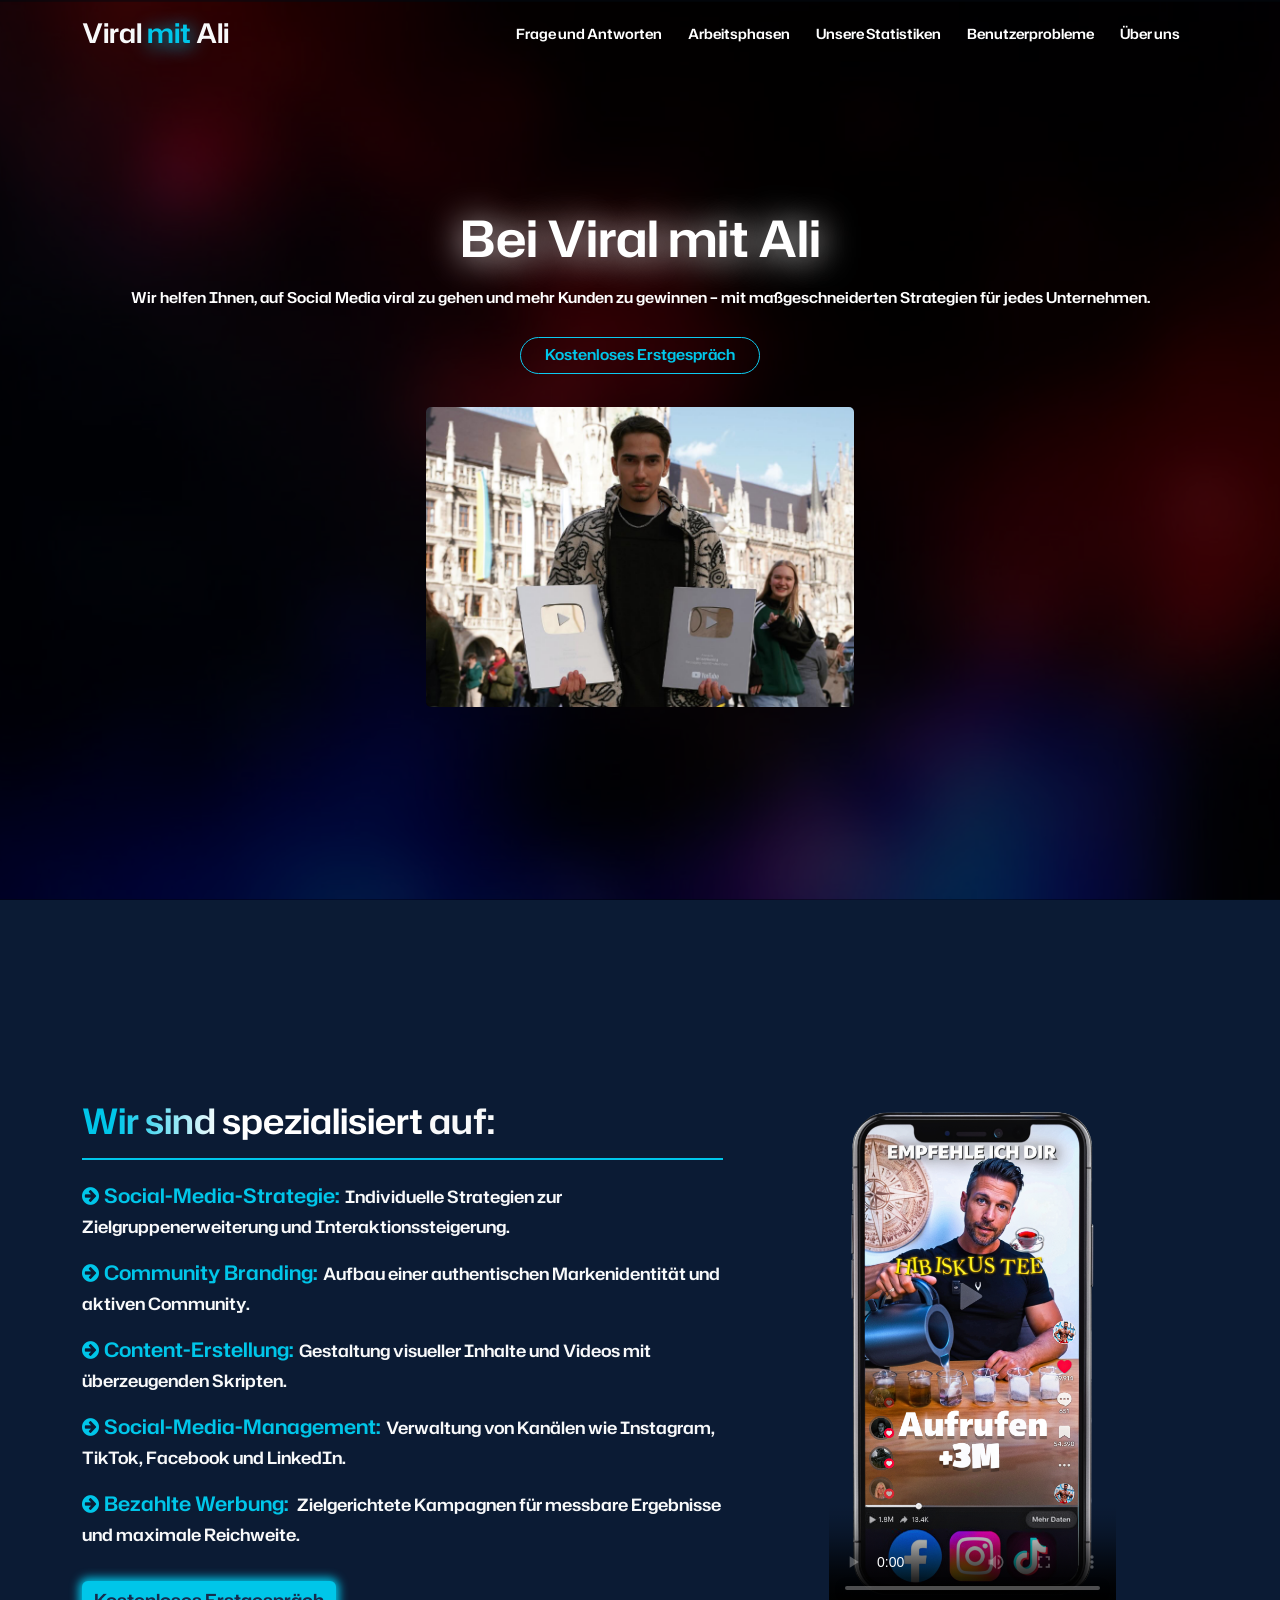
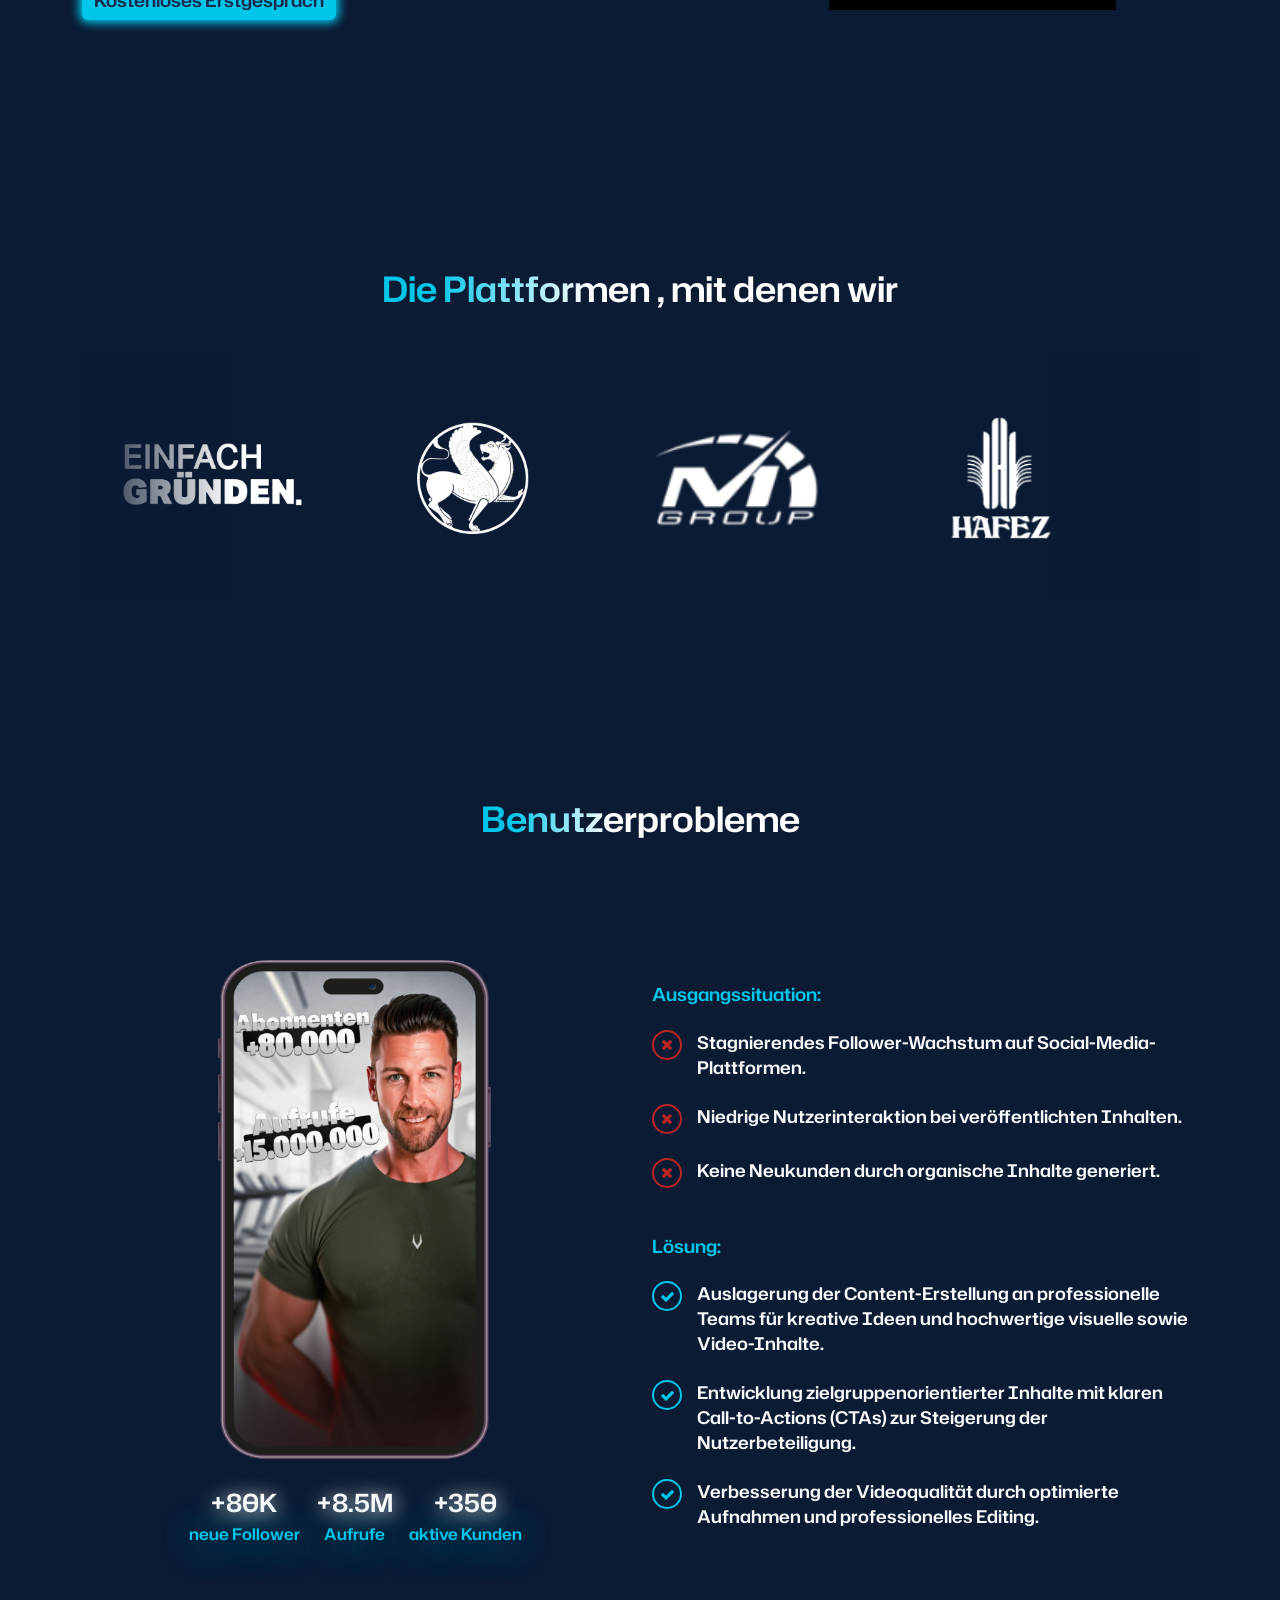
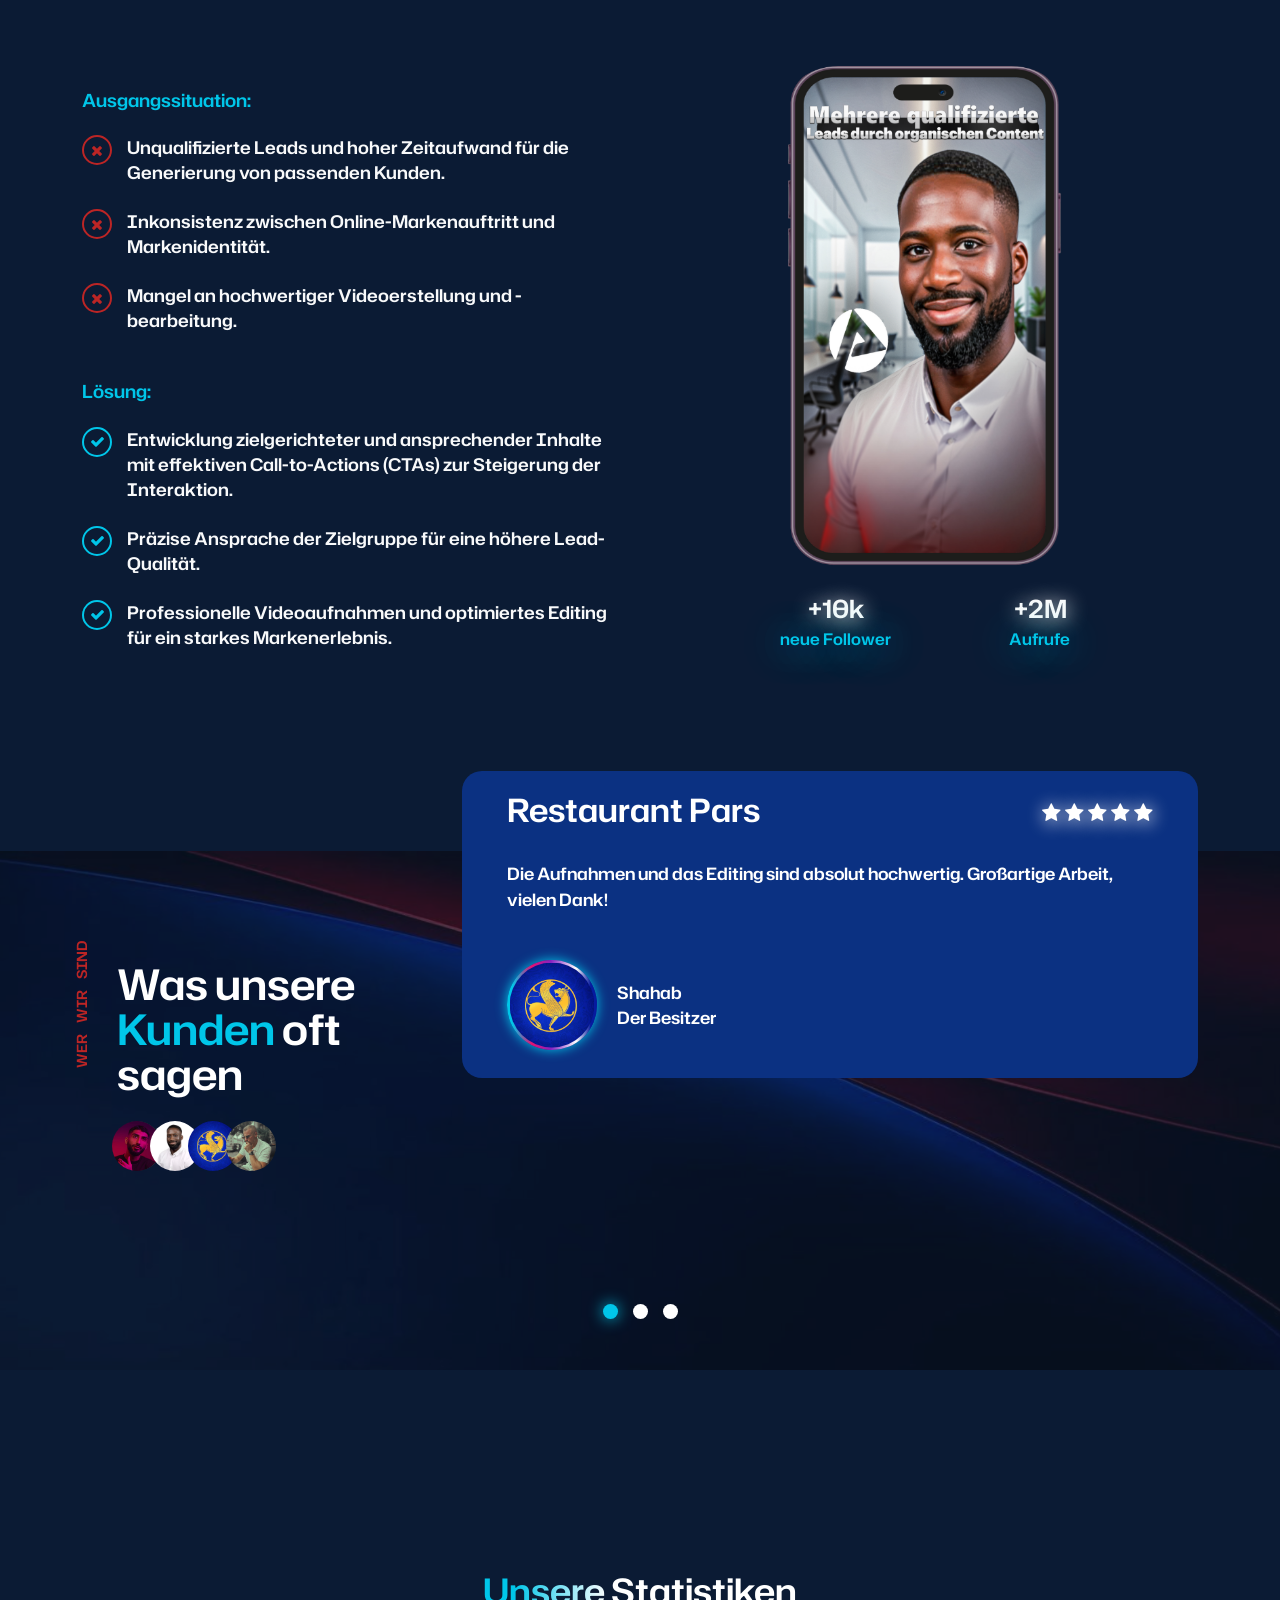
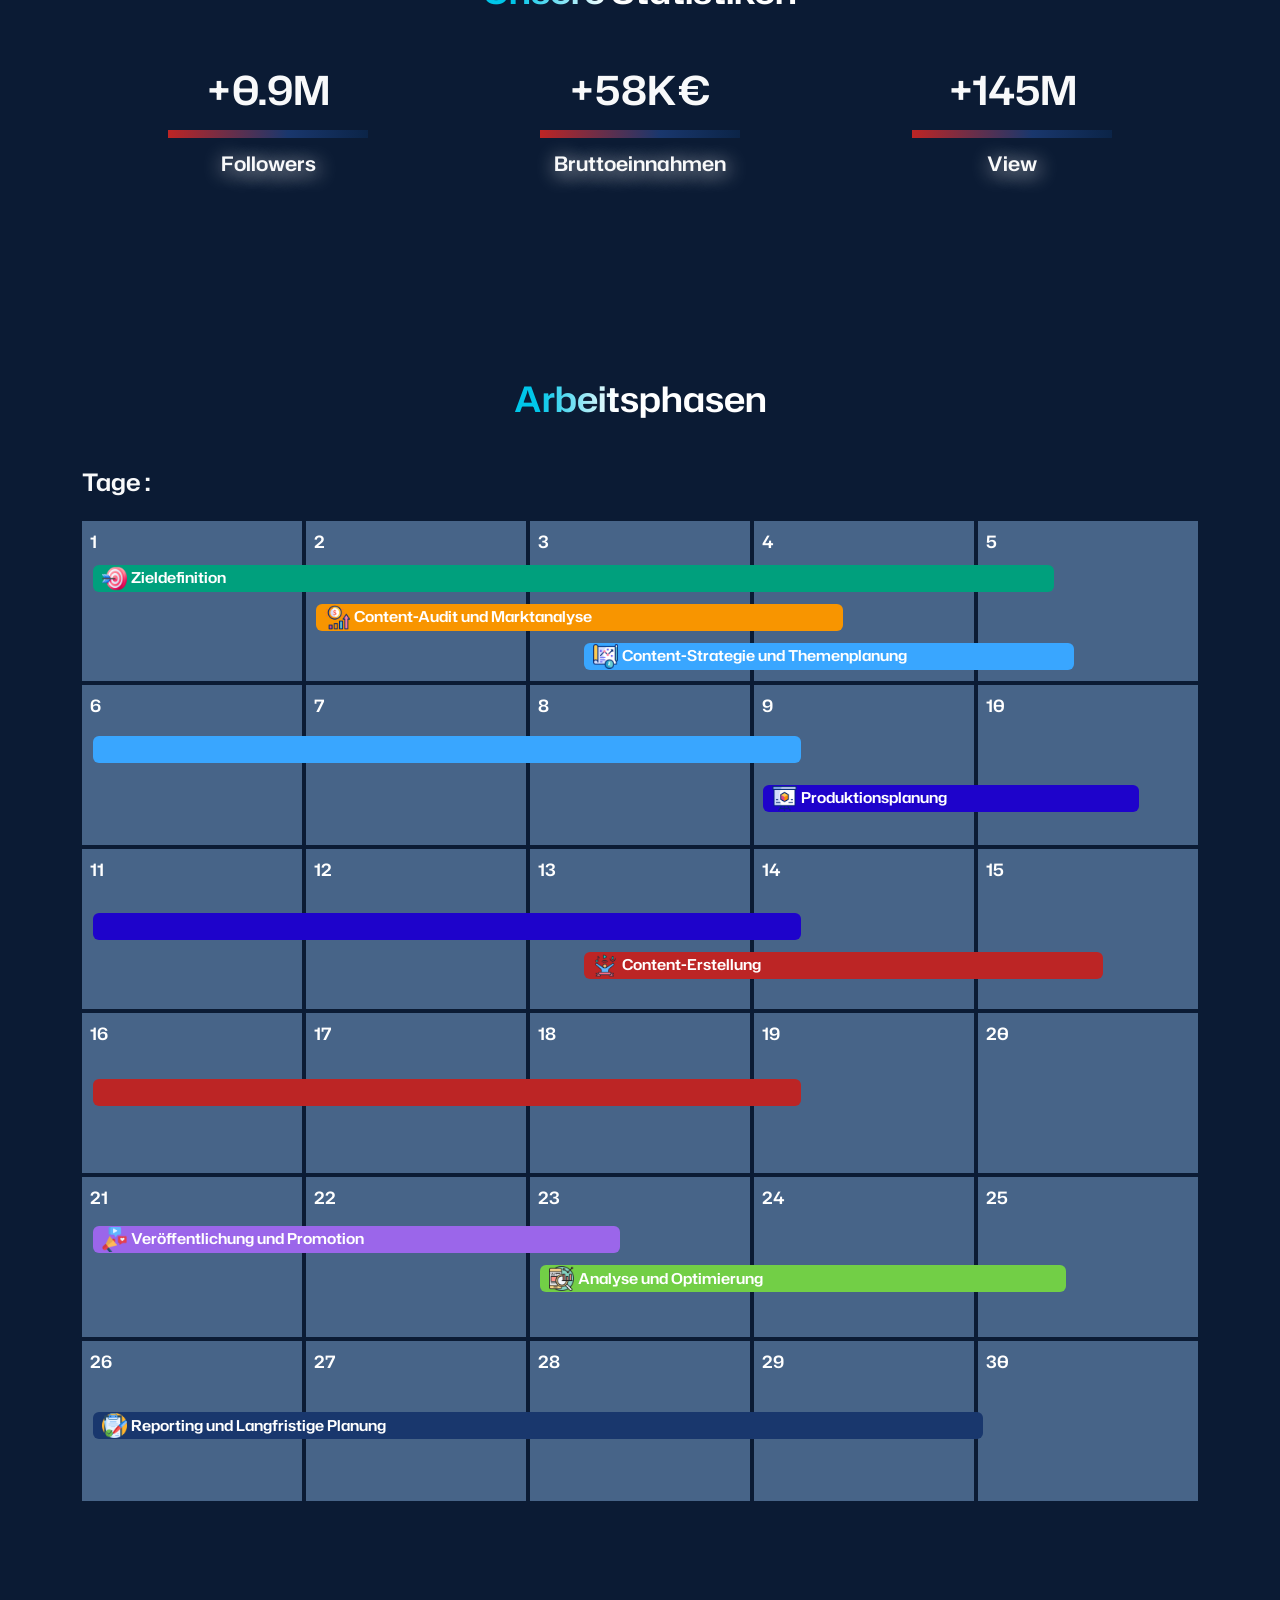
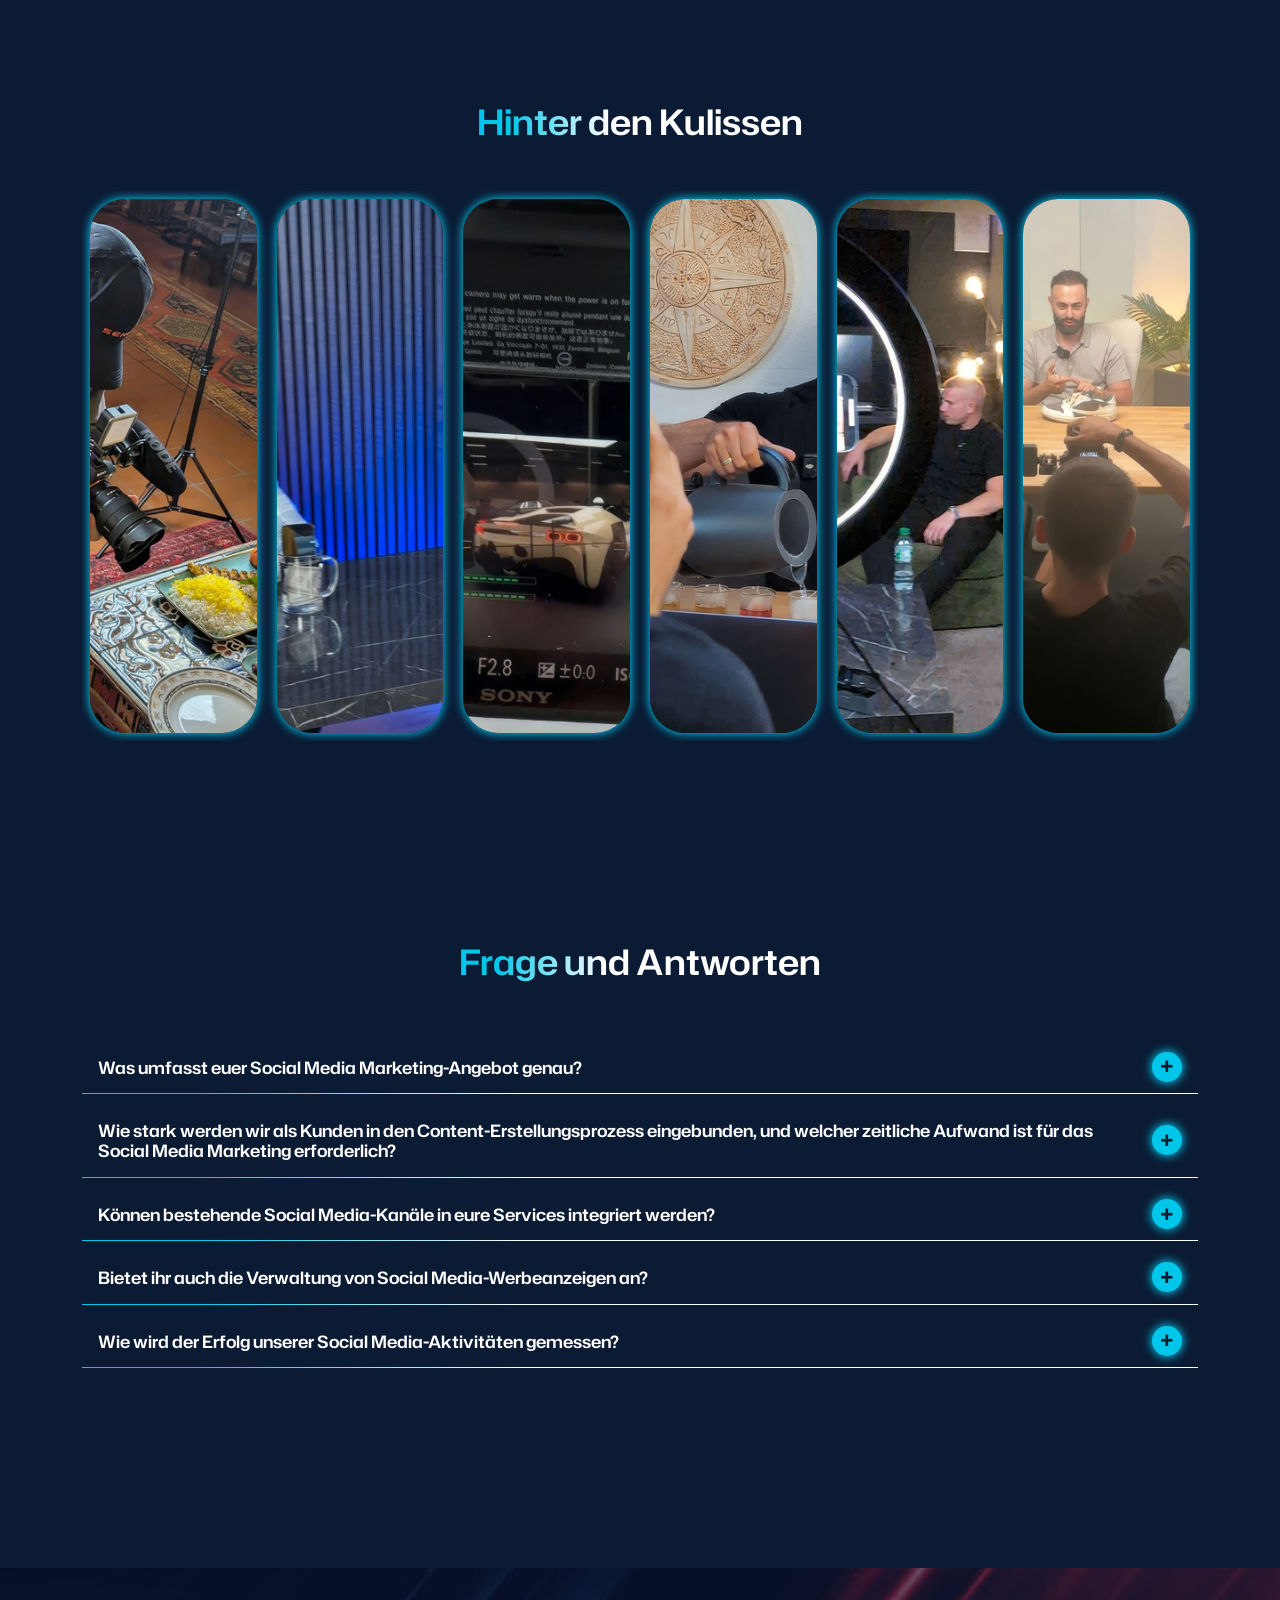
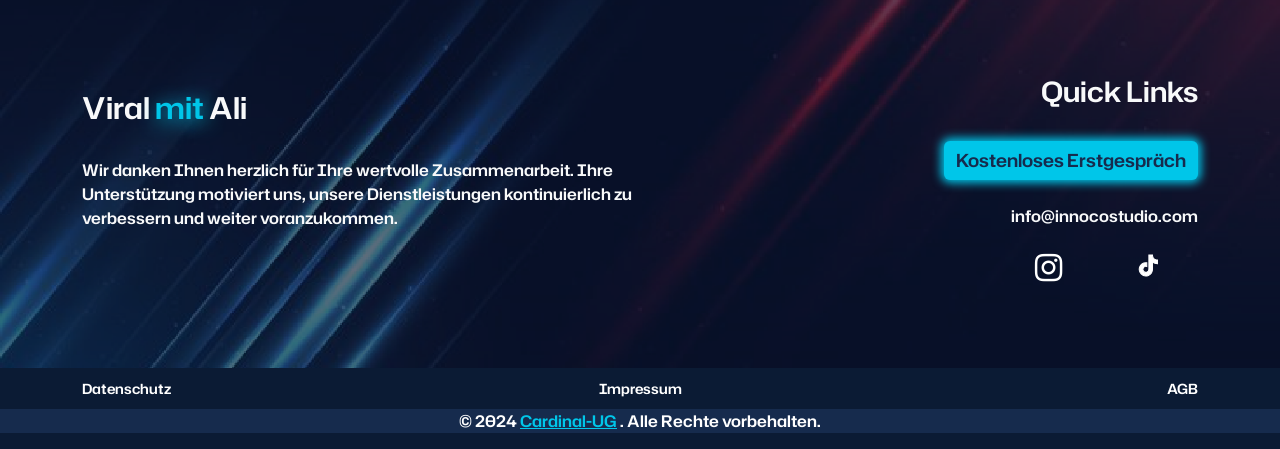
==== commit 0bcb2131: "the latest" ====
--- a/index.html
+++ b/index.html
@@ -506,33 +506,31 @@
                 >
                 oft sagen
               </h2>
-              <!-- <img
-                src="./public/images/customers_optimized.svg"
-                class="customerImg"
-                alt="customers-photos"
-              /> -->
-
-
-
-
-<div class="d-flex customerImg justify-content-center justify-content-md-start">
-<img class="ci1 img-fluid" src="./public/images/1.JPG" alt="">
-<img class="ci img-fluid" src="./public/images/2.JPG" alt="">
-<img class="ci img-fluid" src="./public/images/3.PNG" alt="">
-<img class="ci img-fluid" src="./public/images/4.jpg" alt="">
-</div>
-
-
-
-
-
-
-
-
-
-
-
-
+
+              <div
+                class="d-flex customerImg justify-content-center justify-content-md-start"
+              >
+                <img
+                  class="customer-1-photo img-fluid"
+                  src="./public/images/customer-4.PNG"
+                  alt="customer-photo"
+                />
+                <img
+                  class="customers-photo img-fluid"
+                  src="./public/images/Frank.JPG"
+                  alt="customer-photo"
+                />
+                <img
+                  class="customers-photo img-fluid"
+                  src="./public/images/pars.jpg"
+                  alt="customer-photo"
+                />
+                <img
+                  class="customers-photo img-fluid"
+                  src="./public/images/customer-3.JPG"
+                  alt="customer-photo"
+                />
+              </div>
             </div>
           </div>
 
--- a/css/style.css
+++ b/css/style.css
@@ -492,20 +492,16 @@
 }
 
 .customerImg {
-  /* width: 150px; */
-  /* height: 100px; */
   padding-left: 30px;
   margin-top: 25px;
-  /* object-fit: cover;
-  image-rendering: crisp-edges; */
-}
-
-.ci1{
+}
+
+.customer-1-photo{
   width: 50px;
   border-radius: 50%;
 }
 
-.ci{
+.customers-photo{
   width: 50px;
   border-radius: 50%;
   margin-left:-12px;
@@ -814,7 +810,7 @@
   border: none;
   border-image: var(--blue-to-white);
   border-image-slice: 1;
-  border-bottom: 1px solid transparent;
+  border-bottom: 1px solid;
   position: relative;
 }
 
--- a/css/responsive.css
+++ b/css/responsive.css
@@ -10,7 +10,6 @@
 
   .header-btn {
     font-size: 12px !important;
-    /* margin: 20px 0; */
     font-size: 16px;
   }
 
@@ -23,7 +22,6 @@
 
   /* introduction  */
 
-
   /* platform  */
   .platforms {
     margin-top: 40px;
@@ -62,8 +60,6 @@
 
   /* what customers say  */
   .customerImg {
-    /* width: 200px;
-    height: 50px; */
     padding-left: 0px;
     margin-top: 20px;
   }
@@ -220,7 +216,7 @@
     font-size: 40px;
   }
 
-  .head-img{
+  .head-img {
     width: 300px;
   }
 }
@@ -286,14 +282,13 @@
   .head-title {
     font-size: 20px !important;
   }
-  .head-title-text{
+  .head-title-text {
     font-size: 10px;
   }
 
-  .header-btn{
+  .header-btn {
     font-size: 10px;
     padding: 5px;
-    /* margin-top: 50px !important; */
   }
 
   .head-img {
@@ -303,7 +298,7 @@
     margin-top: 25px;
   }
 
-  .aliVideo{
+  .aliVideo {
     height: 400px;
   }
 }
@@ -340,14 +335,13 @@
   .head-title {
     font-size: 20px !important;
   }
-  .head-title-text{
+  .head-title-text {
     font-size: 10px;
   }
 
-  .header-btn{
+  .header-btn {
     font-size: 10px !important;
     padding: 5px;
-    /* margin-top: 50px !important; */
   }
 
   .head-img {
@@ -356,4 +350,4 @@
     border-radius: 5px;
     margin-top: 25px;
   }
-}+}
